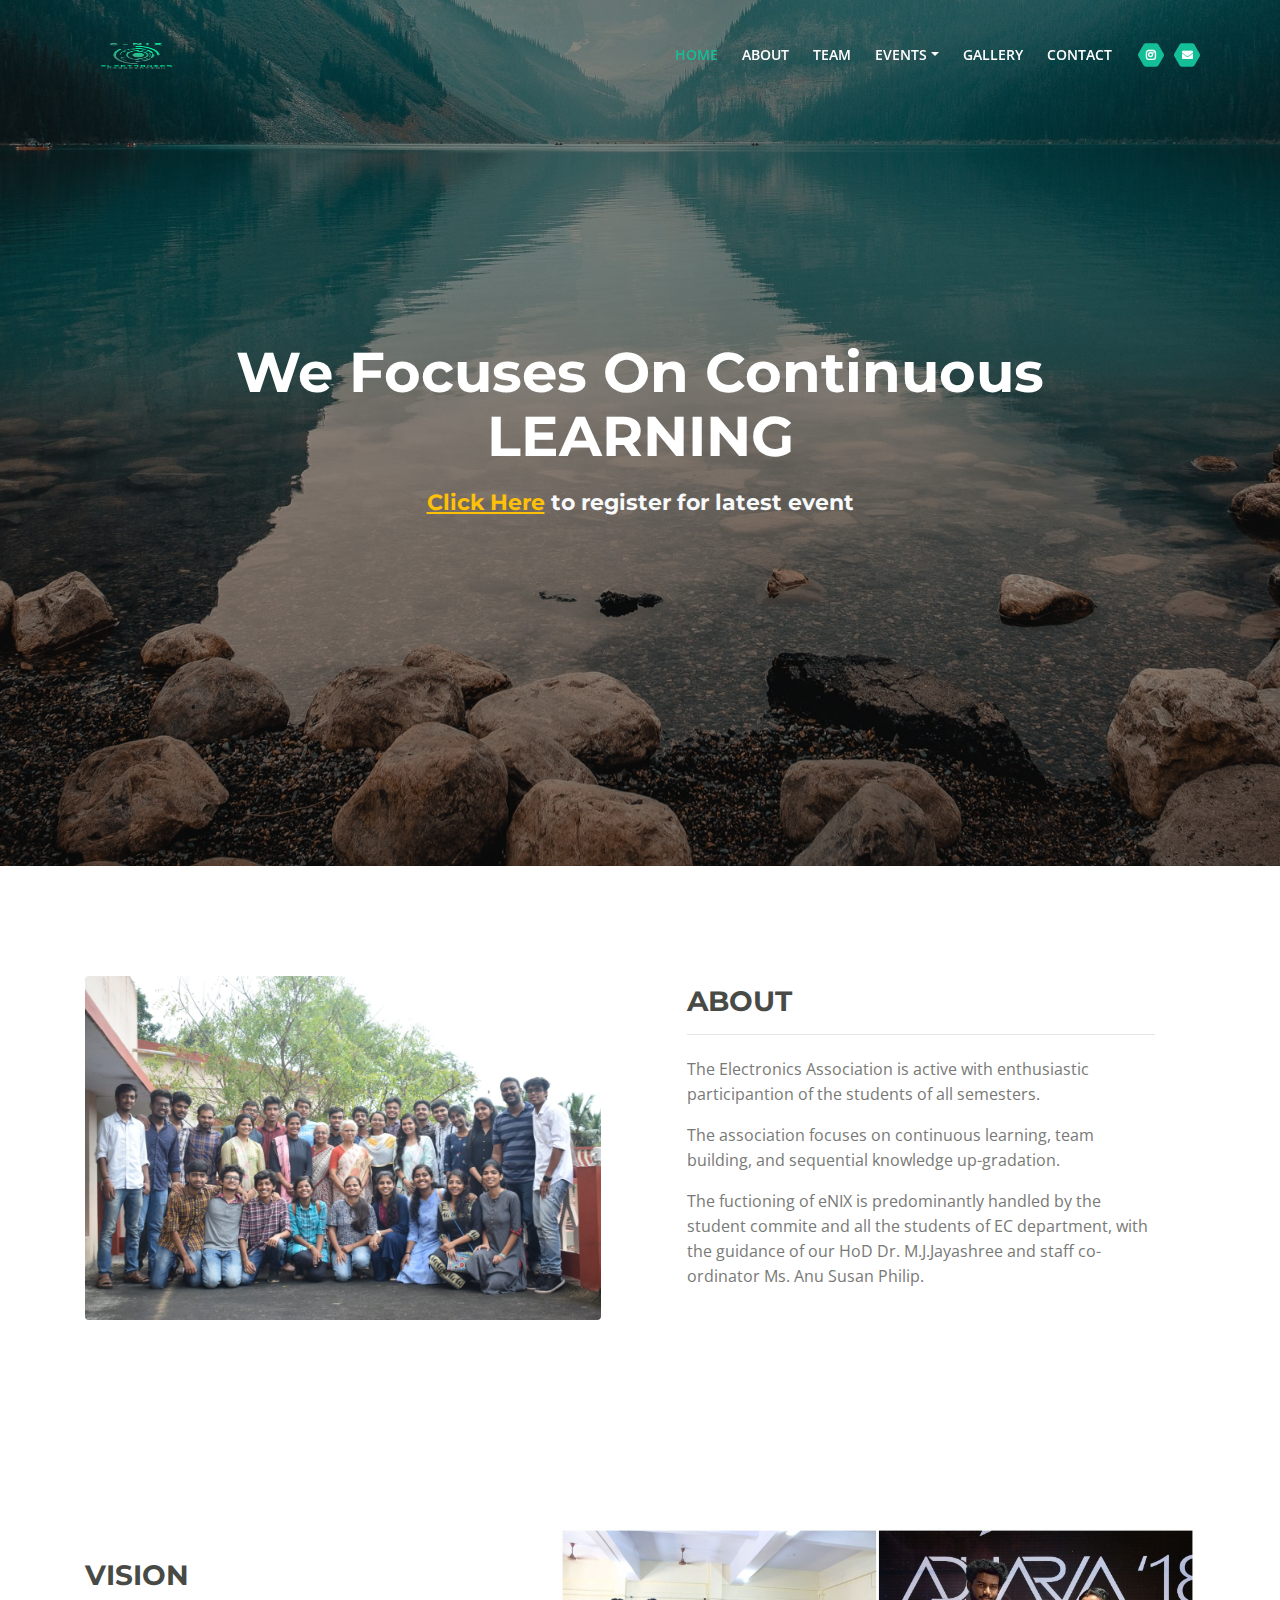
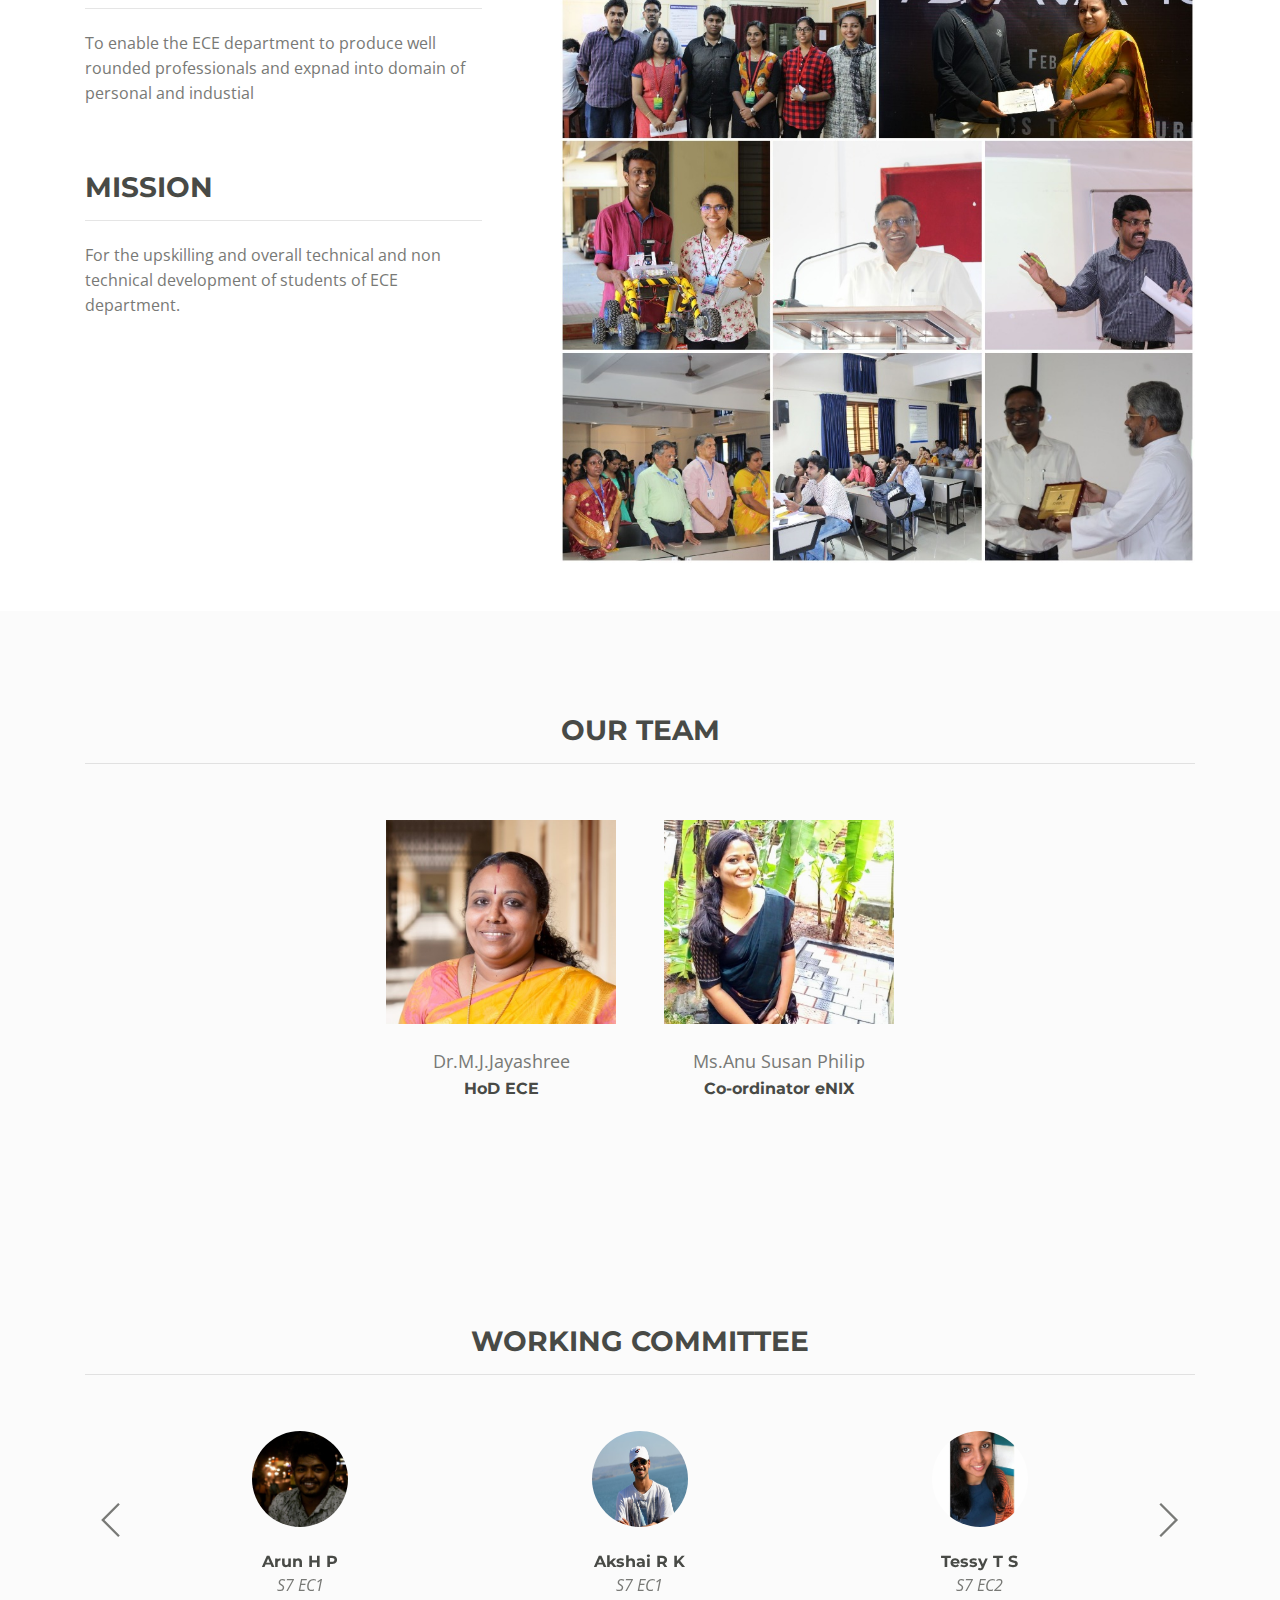
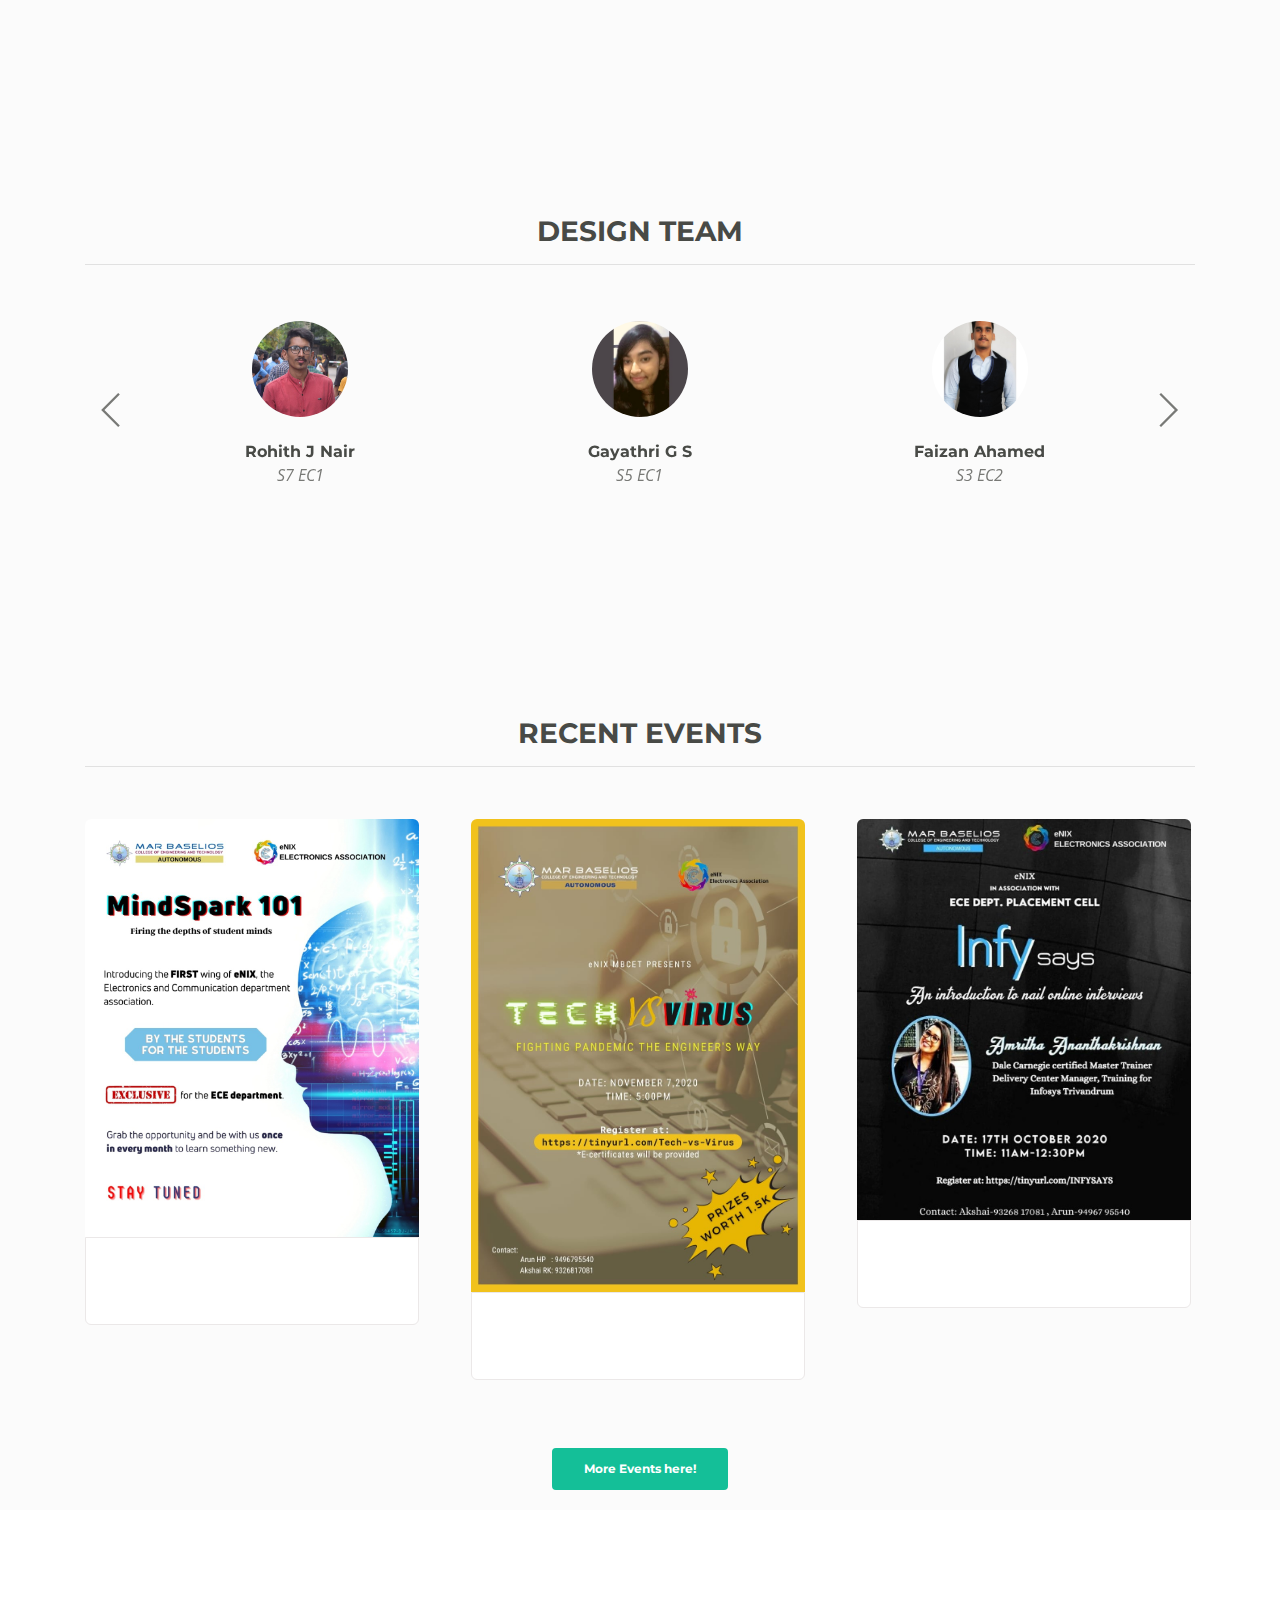
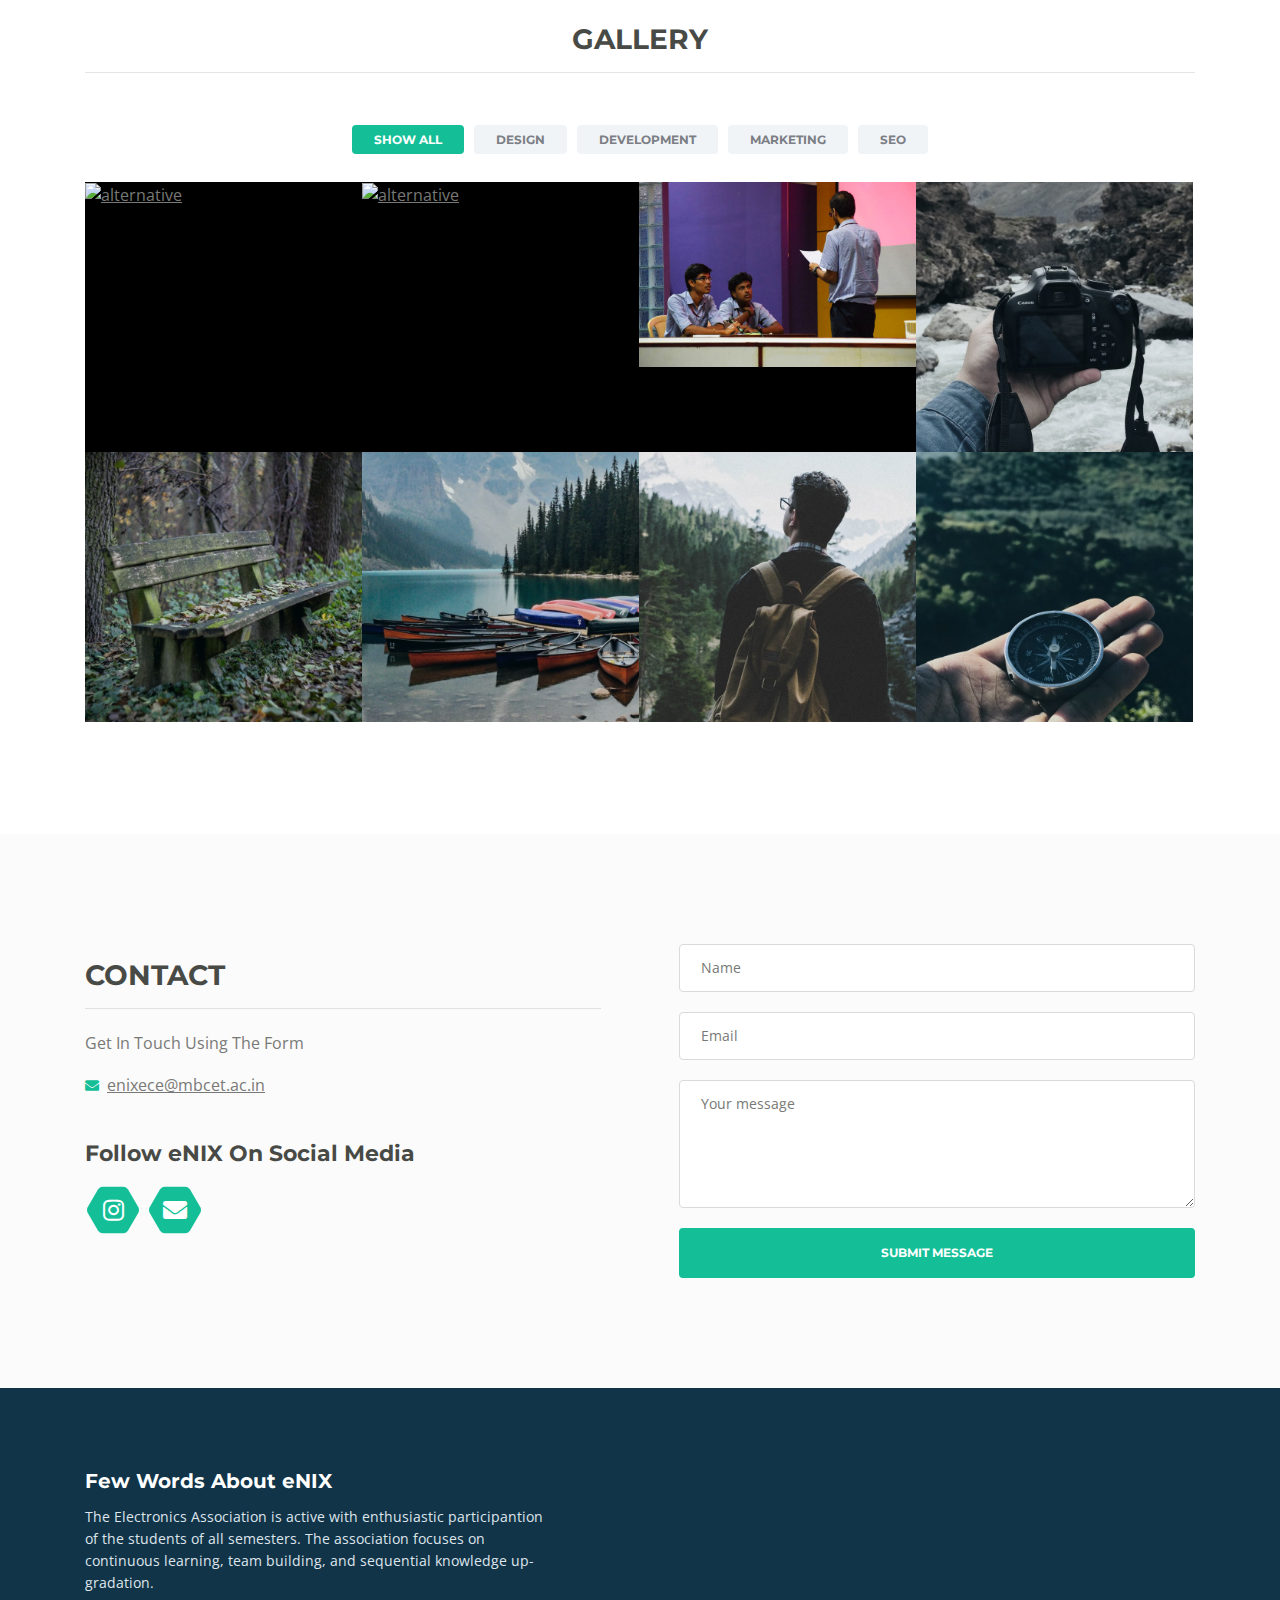
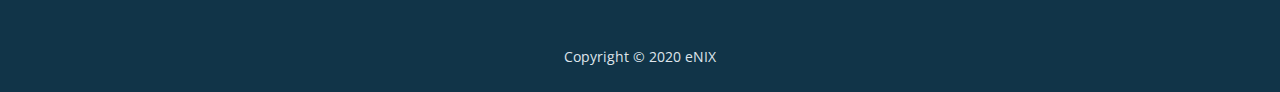
==== index.html @ 83bcf38c "commit" ====
<!DOCTYPE html>
<html lang="en">
<head>
    <meta charset="utf-8">
    <meta name="viewport" content="width=device-width, initial-scale=1, shrink-to-fit=no">
    
    <!-- SEO Meta Tags -->
    <meta name="description" content="Aria is a business focused HTML landing page template built with Bootstrap to help you create lead generation websites for companies and their services.">
    <meta name="author" content="Inovatik">

    <!-- OG Meta Tags to improve the way the post looks when you share the page on LinkedIn, Facebook, Google+ -->
	<meta property="og:site_name" content="" /> <!-- website name -->
	<meta property="og:site" content="" /> <!-- website link -->
	<meta property="og:title" content=""/> <!-- title shown in the actual shared post -->
	<meta property="og:description" content="" /> <!-- description shown in the actual shared post -->
	<meta property="og:image" content="" /> <!-- image link, make sure it's jpg -->
	<meta property="og:url" content="" /> <!-- where do you want your post to link to -->
	<meta property="og:type" content="article" />

    <!-- Website Title -->
    <title>eNIX -Home page</title>
    
    <!-- Styles -->
    <link href="https://fonts.googleapis.com/css?family=Montserrat:500,700&display=swap&subset=latin-ext" rel="stylesheet">
    <link href="https://fonts.googleapis.com/css?family=Open+Sans:400,400i,600&display=swap&subset=latin-ext" rel="stylesheet">
    <link href="css/bootstrap.css" rel="stylesheet">
    <link href="css/fontawesome-all.css" rel="stylesheet">
    <link href="css/swiper.css" rel="stylesheet">
	<link href="css/magnific-popup.css" rel="stylesheet">
	<link href="css/styles.css" rel="stylesheet">
	
	<!-- Favicon  -->
    <link rel="icon" href="images/e-NIX 1.png">
</head>
<body data-spy="scroll" data-target=".fixed-top">
    
    <!-- Preloader -->
	<div class="spinner-wrapper">
        <div class="spinner">
            <div class="bounce1"></div>
            <div class="bounce2"></div>
            <div class="bounce3"></div>
        </div>
    </div>
    <!-- end of preloader -->
    
    <section >
        
    </section>

    <!-- Navbar -->
    <section>
    <nav class="navbar navbar-expand-md navbar-dark navbar-custom fixed-top">
        <!-- Text Logo - Use this if you don't have a graphic logo -->
        <!-- <a class="navbar-brand logo-text page-scroll" href="index.html">Aria</a> -->
        
        <!-- Image Logo -->
        <div class="modal" tabindex="-1" role="dialog">
            <div class="modal-dialog" role="document">
              <div class="modal-content">
                <div class="modal-header">
                  <h5 class="modal-title">Modal title</h5>
                  <button type="button" class="close" data-dismiss="modal" aria-label="Close">
                    <span aria-hidden="true">&times;</span>
                  </button>
                </div>
                <div class="modal-body">
                  <p>Modal body text goes here.</p>
                </div>
                <div class="modal-footer">
                  <button type="button" class="btn btn-primary">Save changes</button>
                  <button type="button" class="btn btn-secondary" data-dismiss="modal">Close</button>
                </div>
              </div>
            </div>
          </div>
        <a class="navbar-brand logo-image" href="index.html"><img src="images/e-NIX 1.png" alt="alternative"></a>
        
        <!-- Mobile Menu Toggle Button -->
        <button class="navbar-toggler" type="button" data-toggle="collapse" data-target="#navbarsExampleDefault" aria-controls="navbarsExampleDefault" aria-expanded="false" aria-label="Toggle navigation">
            <span class="navbar-toggler-awesome fas fa-bars"></span>
            <span class="navbar-toggler-awesome fas fa-times"></span>
        </button>
        <!-- end of mobile menu toggle button -->
        <div class="collapse navbar-collapse" id="navbarsExampleDefault">
            <ul class="navbar-nav ml-auto">
                <li class="nav-item">
                    <a class="nav-link page-scroll" href="#header">HOME <span class="sr-only">(current)</span></a>
                </li>
                <li class="nav-item">
                    <a class="nav-link page-scroll" href="#about">ABOUT</a>
                </li>
                <li class="nav-item">
                    <a class="nav-link page-scroll" href="#team">TEAM</a>
                </li>
                <!-- Dropdown Menu -->          
                <li class="nav-item dropdown">
                    <a class="nav-link dropdown-toggle page-scroll" href="#services" id="navbarDropdown" role="button" aria-haspopup="true" aria-expanded="false">EVENTS</a>
                    <div class="dropdown-menu" aria-labelledby="navbarDropdown">
                        <a class="dropdown-item" href="upcoming events.html"><span class="item-text">UPCOMING EVENTS</span></a>
                        <div class="dropdown-items-divide-hr"></div>
                        <a class="dropdown-item" href="recent-events.html"><span class="item-text">RECENT EVENTS</span></a>
<!--                        <div class="dropdown-items-divide-hr"></div>
                        <a class="dropdown-item" href="privacy-policy.html"><span class="item-text">EVENT WINNERS</span></a>-->
                    </div>
                </li>
                <!-- end of dropdown menu -->
                <li class="nav-item">
                    <a class="nav-link page-scroll" href="#projects">GALLERY</a>
                </li>



                <li class="nav-item">
                    <a class="nav-link page-scroll" href="#contact">CONTACT</a>
                </li>
            </ul>
            <span class="nav-item social-icons">
                <span class="fa-stack">
                    <a href="https://www.instagram.com/enix_mbcet/">
                        <span class="hexagon"></span>
                        <i class="fab fa-instagram fa-stack-1x"></i>
                    </a>
                </span>
                <span class="fa-stack">
                    <a href="https://enixece@mbcet.ac.in">
                        <span class="hexagon"></span>
                        <i class="fas fa-envelope fa-stack-1x"></i>
                    </a>
                </span>
            </span>
            <div class="modal" tabindex="-1" role="dialog">
                <div class="modal-dialog" role="document">
                  <div class="modal-content">
                    <div class="modal-header">
                      <h5 class="modal-title">Modal title</h5>
                      <button type="button" class="close" data-dismiss="modal" aria-label="Close">
                        <span aria-hidden="true">&times;</span>
                      </button>
                    </div>
                    <div class="modal-body">
                      <p>Modal body text goes here.</p>
                    </div>
                    <div class="modal-footer">
                      <button type="button" class="btn btn-primary">Save changes</button>
                      <button type="button" class="btn btn-secondary" data-dismiss="modal">Close</button>
                    </div>
                  </div>
                </div>
              </div>
        </div>
    </nav> <!-- end of navbar -->
</section>
    <!-- end of navbar -->


    <!-- Header -->
    <header id="header" class="header">
        <div class="header-content">
            <div class="container">
                <div class="row">
                    <div class="col-lg-12">
                        <div class="text-container">
                            <h1> We Focuses On Continuous<br> <span id="js-rotating">LEARNING, TEAM BUILDING,KNOWLEDGE UP-GRADATION</span></h1>
<!--                         <p class="p-heading p-large">Aria is a top consultancy company specializing in business growth using online marketing and conversion optimization tactics</p>
                            <a class="btn-solid-lg page-scroll" href="#intro">DISCOVER</a>-->   
                            <div class="alert " role="alert">
                                <h3 class="text-light "><a class="text-warning" href="upcoming events.html">Click Here</a>  to register for latest event</h3>
                              </div>
                        </div>
                    </div> <!-- end of col -->
                </div> <!-- end of row -->
            </div> <!-- end of container -->
        </div> <!-- end of header-content -->
    </header> <!-- end of header -->
    <!-- end of header -->

    <!-- About -->
    <div id="about" class="counter">
        <div class="container">
            <div class="row">
                <div class="col-lg-5 col-xl-6">
                    <div class="image-container">
                        <img class="img-fluid" src="images/BAckground1.jpeg" alt="alternative">
                    </div> <!-- end of image-container -->
                </div> <!-- end of col -->
                <div class="col-lg-7 col-xl-6">
                    <div class="text-container">
                        <div class="section-title"></div>         
                        <h2>ABOUT<hr></h2>               
                        <p>The Electronics Association is active with enthusiastic participantion of the students of all semesters.</p>
                        <p>The association focuses on continuous learning, team building, and sequential knowledge up-gradation.</p>
                        <p>The fuctioning of eNIX is predominantly handled by the student commite and all the students of EC department, with the guidance of our HoD Dr. M.J.Jayashree and staff co-ordinator Ms. Anu Susan Philip.</p>
                        <!--                        <ul class="list-unstyled li-space-lg">
                            <li class="media">
                                <i class="fas fa-square"></i>
                                <div class="media-body">Everything we recommend has direct positive impact</div>
                            </li>
                            <li class="media">
                                <i class="fas fa-square"></i>
                                <div class="media-body">You will become an important partner of our company</div>
                            </li>
                        </ul>-->

                        <!-- Counter
                        <div id="counter">
                            <div class="cell">
                                <div class="counter-value number-count" data-count="231">1</div>
                                <div class="counter-info">Happy<br>Users</div>
                            </div>
                            <div class="cell">
                                <div class="counter-value number-count" data-count="121">1</div>
                                <div class="counter-info">Issues<br>Solved</div>
                            </div>
                            <div class="cell">
                                <div class="counter-value number-count" data-count="159">1</div>
                                <div class="counter-info">Good<br>Reviews</div>
                            </div>
                        </div> -->
                        <!-- end of counter -->

                    </div> <!-- end of text-container -->      
                </div> <!-- end of col -->
            </div> <!-- end of row -->
        </div> <!-- end of container -->
    </div> <!-- end of counter -->
    <!-- end of about -->


    <!-- Vision and Mission -->
    <div id="intro" class="basic-1">
        <div class="container">
            <div class="row">
                <div class="col-lg-5">
                    <div class="text-container">
                        <div class="section-title"></div>
                        <h2>VISION <hr></h2>
                        <p>To enable the ECE department to produce well rounded professionals and expnad into domain of personal and industial</p>
                        <div class="py-5">
                            <h2>MISSION<hr></h2>
                        <p>For the upskilling and overall technical and non technical development of students of ECE department.</p>
                        </div>
                        <p class="testimonial-text"></p>
                        <div class="testimonial-author"></div>
                    </div> <!-- end of text-container -->
                </div> <!-- end of col -->
                <div class="col-lg-7">
                    <div class="image-container">
                        <img class="img-fluid" src="images/Adharva.jpg" alt="alternative">
                    </div> <!-- end of image-container -->
                </div> <!-- end of col -->
            </div> <!-- end of row -->
        </div> <!-- end of container -->
    </div> <!-- end of basic-1 -->
    <!-- end of Vission and Mission -->


    <!-- Team -->
    <div id="team" class="basic-2">
        <div class="container">
            <div class="row">
                <div class="col-lg-12">
                    <h2>OUR TEAM<hr></h2>
                    <p class="p-heading"></p>
                </div> <!-- end of col -->
            </div> <!-- end of row -->
            <div class="row">
                <div class="col-lg-12">

                    <!-- Team Member -->
                    <div class="team-member">
                        <div class="image-wrapper">
                            <img class="img-fluid" src="images/Jayashree.jpg" alt="alternative">
                        </div> <!-- end of image-wrapper -->
                        <p class="p-large">Dr.M.J.Jayashree</p>
                        <p class="job-title">HoD ECE</p>
<!--                        <span class="social-icons">
                            <span class="fa-stack">
                                <a href="#your-link">
                                    <span class="hexagon"></span>
                                    <i class="fab fa-facebook-f fa-stack-1x"></i>
                                </a>
                            </span>
                            <span class="fa-stack">
                                <a href="#your-link">
                                    <span class="hexagon"></span>
                                    <i class="fab fa-twitter fa-stack-1x"></i>
                                </a>
                            </span>
                        </span>-->
                    </div> <!-- end of team-member -->
                    <!-- end of team member -->

                    <!-- Team Member -->
                    <div class="team-member">
                        <div class="image-wrapper">
                            <img class="img-fluid" src="images/Anu Susan Philip.jpg" alt="alternative">
                        </div> <!-- end of image wrapper -->
                        <p class="p-large">Ms.Anu Susan Philip</p>
                        <p class="job-title">Co-ordinator eNIX</p>
<!--                        <span class="social-icons">
                            <span class="fa-stack">
                                <a href="#your-link">
                                    <span class="hexagon"></span>
                                    <i class="fab fa-facebook-f fa-stack-1x"></i>
                                </a>
                            </span>
                            <span class="fa-stack">
                                <a href="#your-link">
                                    <span class="hexagon"></span>
                                    <i class="fab fa-twitter fa-stack-1x"></i>
                                </a>
                            </span>
                        </span>-->
                    </div> <!-- end of team-member -->
                    <!-- end of team member -->
                </div> <!-- end of col -->
            </div> <!-- end of row -->
        </div> <!-- end of container -->
    </div> <!-- end of basic-2 -->
    <!-- end of team -->

        <!-- Testimonials -->
        <div class="slider">
            <div class="container">
                <div class="row">
                    <div class="col-lg-12">
                        <h2>WORKING COMMITTEE <hr></h2>
                        <p class="p-heading"></p>
                    </div> <!-- end of col -->
                </div> <!-- end of row -->
                <div class="row">
                    <div class="col-lg-12">
    
                        <!-- Card Slider -->
                        <div class="slider-container">
                            <div class="swiper-container card-slider">
                                <div class="swiper-wrapper">
                                    
                                    <!-- Slide -->
                                    <div class="swiper-slide">
                                        <div class="card">
                                            <img class="card-image" src="images/Arun HP.jpeg" alt="alternative">
                                            <div class="card-body">
                                                <div class="testimonial-author">Arun H P</div>
                                                <div class="testimonial-text">S7 EC1</div>
                                            </div>
                                        </div>
                                    </div> <!-- end of swiper-slide -->
                                    <!-- end of slide -->
            
                                    <!-- Slide -->
                                    <div class="swiper-slide">
                                        <div class="card">
                                            <img class="card-image" src="images/Akshai R K.jpeg" alt="alternative">
                                            <div class="card-body">
                                                <div class="testimonial-author">Akshai R K</div>
                                                <div class="testimonial-text">S7 EC1</div>
                                            </div>
                                        </div>        
                                    </div> <!-- end of swiper-slide -->
                                    <!-- end of slide -->
            
                                    <!-- Slide -->
                                    <div class="swiper-slide">
                                        <div class="card">
                                            <img class="card-image" src="images/Tessy T S.jpeg" alt="alternative">
                                            <div class="card-body">
                                                <div class="testimonial-author">Tessy T S</div>
                                                <div class="testimonial-text">S7 EC2</div>
                                            </div>
                                        </div>        
                                    </div> <!-- end of swiper-slide -->
                                    <!-- end of slide -->
            
                                    <!-- Slide -->
                                    <div class="swiper-slide">
                                        <div class="card">
                                            <img class="card-image" src="images/Anjana Santhosh.jpeg" alt="alternative">
                                            <div class="card-body">
                                                <div class="testimonial-author">Anjana Santhosh</div>
                                                <div class="testimonial-text">S7 EC1</div>                                                
                                            </div>
                                        </div>
                                    </div> <!-- end of swiper-slide -->
                                    <!-- end of slide -->
            
                                    <!-- Slide -->
                                    <div class="swiper-slide">
                                        <div class="card">
                                            <img class="card-image" src="images/Arjun.jpeg" alt="alternative">
                                            <div class="card-body">
                                                <div class="testimonial-author">Arjun Sajeev</div>
                                                <div class="testimonial-text">S5 EC1</div>
                                            </div>
                                        </div>        
                                    </div> <!-- end of swiper-slide -->
                                    <!-- end of slide -->
            
                                    <!-- Slide -->
                                    <div class="swiper-slide">
                                        <div class="card">
                                            <img class="card-image" src="images/Sneha Saju.jpeg" alt="alternative">
                                            <div class="card-body">
                                                <div class="testimonial-author">Sneha Saju</div>
                                                <div class="testimonial-text">S5 EC2</div>
                                            </div>
                                        </div>        
                                    </div> <!-- end of swiper-slide -->
                                    <!-- end of slide -->
                                
                                                                        <!-- Slide -->
                                    <div class="swiper-slide">
                                        <div class="card">
                                            <img class="card-image" src="images/Miladh Muhammed S.jpeg" alt="alternative">
                                            <div class="card-body">
                                                <div class="testimonial-author">Miladh Muhammed S</div>
                                                <div class="testimonial-text">S5 EC2</div>
                                            </div>
                                        </div>        
                                    </div> <!-- end of swiper-slide -->
                                    <!-- end of slide -->

                                    <div class="swiper-slide">
                                        <div class="card">
                                            <img class="card-image" src="images/Gokul GS Nair.jpeg" alt="alternative">
                                            <div class="card-body">
                                                <div class="testimonial-author">Gokul GS Nair</div>
                                                <div class="testimonial-text">S5 EC1</div>
                                            </div>
                                        </div>        
                                    </div> <!-- end of swiper-slide -->
                                    <!-- end of slide -->

                                    <!-- Slide -->
                                    <div class="swiper-slide">
                                        <div class="card">
                                            <img class="card-image" src="images/Abhirami A S.jpeg" alt="alternative">
                                            <div class="card-body">
                                                <div class="testimonial-author">Abhirami A S</div>
                                                <div class="testimonial-text">S3 EC1</div>                                                
                                            </div>
                                        </div>
                                    </div> <!-- end of swiper-slide -->
                                    <!-- end of slide -->
            
                                    <!-- Slide -->
                                    <div class="swiper-slide">
                                        <div class="card">
                                            <img class="card-image" src="images/Nidhin Mohan.jpeg" alt="alternative">
                                            <div class="card-body">
                                                <div class="testimonial-author">Nidhin Mohan</div>
                                                <div class="testimonial-text">S3 EC1</div>
                                            </div>
                                        </div>        
                                    </div> <!-- end of swiper-slide -->
                                    <!-- end of slide -->
            
                                    <!-- Slide -->
                                    <div class="swiper-slide">
                                        <div class="card">
                                            <img class="card-image" src="images/Merish.jpeg" alt="alternative">
                                            <div class="card-body">
                                                <div class="testimonial-author">Merish K Mathew</div>
                                                <div class="testimonial-text">S7 EC2</div>
                                            </div>
                                        </div>        
                                    </div> <!-- end of swiper-slide -->
                                    <!-- end of slide -->
                                
                                    <!-- Slide -->
                                    <div class="swiper-slide">
                                        <div class="card">
                                            <img class="card-image" src="images/Paul Shajan.jpeg" alt="alternative">
                                            <div class="card-body">
                                                <div class="testimonial-author">Paul Shajan</div>
                                                <div class="testimonial-text">S3 EC1</div>
                                            </div>
                                        </div>        
                                    </div> <!-- end of swiper-slide -->
                                    <!-- end of slide -->

                                    <div class="swiper-slide">
                                        <div class="card">
                                            <img class="card-image" src="images/Josipha Sebastian.jpeg" alt="alternative">
                                            <div class="card-body">
                                                <div class="testimonial-author">Josipha Sebastian</div>
                                                <div class="testimonial-text">S3 EC2</div>
                                            </div>
                                        </div>        
                                    </div> <!-- end of swiper-slide -->
                                    <!-- end of slide -->
                                    
                                </div> <!-- end of swiper-wrapper -->
            
                                <!-- Add Arrows -->
                                <div class="swiper-button-next"></div>
                                <div class="swiper-button-prev"></div>
                                <!-- end of add arrows -->
            
                            </div> <!-- end of swiper-container -->
                        </div> <!-- end of sliedr-container -->
                        <!-- end of card slider -->
    
                    </div> <!-- end of col -->
                </div> <!-- end of row -->
            </div> <!-- end of container -->
        </div> <!-- end of slider -->
        <!-- end of testimonials -->

        <!-- Testimonials -->
        <div class="slider">
                    <div class="container">
                        <div class="row">
                            <div class="col-lg-12">
                                <h2>DESIGN TEAM</h2>
                                <hr>
                                <p class="p-heading"></p>
                            </div> <!-- end of col -->
                        </div> <!-- end of row -->
                        <div class="row">
                            <div class="col-lg-12">
            
                                <!-- Card Slider -->
                                <div class="slider-container">
                                    <div class="swiper-container card-slider">
                                        <div class="swiper-wrapper">
                                            
                                            <!-- Slide -->
                                            <div class="swiper-slide">
                                                <div class="card">
                                                    <img class="card-image" src="images/Rohith.jpeg" alt="alternative">
                                                    <div class="card-body">
                                                        <div class="testimonial-author">Rohith J Nair</div>
                                                        <div class="testimonial-text">S7 EC1</div>
                                                    </div>
                                                </div>
                                            </div> <!-- end of swiper-slide -->
                                            <!-- end of slide -->
                    
                                            <!-- Slide -->
                                            <div class="swiper-slide">
                                                <div class="card">
                                                    <img class="card-image" src="images/Gayathri G S.jpeg" alt="alternative">
                                                    <div class="card-body">
                                                        <div class="testimonial-author">Gayathri G S</div>
                                                        <div class="testimonial-text">S5 EC1</div>
                                                    </div>
                                                </div>        
                                            </div> <!-- end of swiper-slide -->
                                            <!-- end of slide -->
                    
                                            <!-- Slide -->
                                            <div class="swiper-slide">
                                                <div class="card">
                                                    <img class="card-image" src="images/Faizan Ahamed.jpeg" alt="alternative">
                                                    <div class="card-body">
                                                        <div class="testimonial-author">Faizan Ahamed</div>
                                                        <div class="testimonial-text">S3 EC2</div>
                                                    </div>
                                                </div>        
                                            </div> <!-- end of swiper-slide -->
                                            <!-- end of slide -->
                    
                                            <!-- Slide -->
                                            <div class="swiper-slide">
                                                <div class="card">
                                                    <img class="card-image" src="images/Nandhini A Babu.jpeg" alt="alternative">
                                                    <div class="card-body">
                                                        <div class="testimonial-author">Nandhini A Babu</div>
                                                        <div class="testimonial-text">S3 EC2</div>                                                
                                                    </div>
                                                </div>
                                            </div> <!-- end of swiper-slide -->
                                            <!-- end of slide -->
                    
                                            
                                        </div> <!-- end of swiper-wrapper -->
                    
                                        <!-- Add Arrows -->
                                        <div class="swiper-button-next"></div>
                                        <div class="swiper-button-prev"></div>
                                        <!-- end of add arrows -->
                    
                                    </div> <!-- end of swiper-container -->
                                </div> <!-- end of sliedr-container -->
                                <!-- end of card slider -->
            
                            </div> <!-- end of col -->
                        </div> <!-- end of row -->
                    </div> <!-- end of container -->
        </div> <!-- end of slider -->
        <!-- end of testimonials -->

        
    <!-- Events -->
    <div id="services" class="cards-2">
        <div class="container">
            <div class="row">
                <div class="col-lg-12">
                    <div class="section-title"></div>
                    <h2>RECENT EVENTS<hr></h2>
                </div> <!-- end of col -->
            </div> <!-- end of row -->
            <div class="row">
                <div class="col-lg-12">

                    <!-- Card -->
                    <div class="card">
                        <div class="card-image">
                            <img class="img-fluid" src="images/MindSpark 101.jpeg" alt="MindSpark 101">
                        </div>
                        <div class="card-body">
                            <h3 class="card-title"></h3>
                            <p></p>
<!--                            <ul class="list-unstyled li-space-lg">
                                <li class="media">
                                    <i class="fas fa-square"></i>
                                    <div class="media-body">Environment and competition</div>
                                </li>
                                <li class="media">
                                    <i class="fas fa-square"></i>
                                    <div class="media-body">Designing the marketing plan</div>
                                </li>
                            </ul>-->
                        </div>
<!--                        <div class="button-container">
                            <a class="btn-solid-reg page-scroll" href="#callMe">DETAILS</a>
                        </div>--> <!-- end of button-container -->
                    </div>
                    <!-- end of card -->

                    <!-- Card -->
                    <div class="card">
                        <div class="card-image">
                            <img class="img-fluid" src="images/Tech Vs Virus.jpeg" alt="Tech Vs Virus">
                        </div>
                        <div class="card-body">
                            <h3 class="card-title"></h3>
                            <p></p>
<!--                            <ul class="list-unstyled li-space-lg">
                                <li class="media">
                                    <i class="fas fa-square"></i>
                                    <div class="media-body">Business strategy planning</div>
                                </li>
                                <li class="media">
                                    <i class="fas fa-square"></i>
                                    <div class="media-body">Taking the planned actions</div>
                                </li>
                            </ul>-->
                        </div>
                    </div>
                    <!-- end of card -->

                    <!-- Card -->
                    <div class="card">
                        <div class="card-image">
                            <img class="img-fluid" src="images/Infysays.jpg" alt="infysays">
                        </div>
                        <div class="card-body">
                            <h3 class="card-title"></h3>
                            <p></p>
<!--                            <ul class="list-unstyled li-space-lg">
                                <li class="media">
                                    <i class="fas fa-square"></i>
                                    <div class="media-body"></div>
                                </li>
                                <li class="media">
                                    <i class="fas fa-square"></i>
                                    <div class="media-body"></div>
                                </li>
                            </ul>-->
                        </div>
<!--                        <div class="button-container">
                            <a class="btn-solid-reg page-scroll" href="#callMe">DETAILS</a>
                        </div>--> <!-- end of button-container -->
                    </div>
                    <!-- end of card -->
                    <div class="button-container">
                        <a class="btn-solid-reg page-scroll" href="recent-events.html">More Events here!</a>
                    </div> <!-- end of button-container -->
                </div> <!-- end of col -->
                
            </div> <!-- end of row -->
        </div> <!-- end of container -->
    </div> <!-- end of cards-2 -->
    <!-- end of services -->
    

    <!-- Projects -->
	<div id="projects" class="filter">
		<div class="container">
            <div class="row">
                <div class="col-lg-12">
                    <div class="section-title"></div>
                    <h2>GALLERY<hr></h2>
                </div> <!-- end of col -->
            </div> <!-- end of row -->
            <div class="row">
                <div class="col-lg-12">
                    <!-- Filter -->
                    <div class="button-group filters-button-group">
                        <a class="button is-checked" data-filter="*"><span>SHOW ALL</span></a>
                        <a class="button" data-filter=".design"><span>DESIGN</span></a>
                        <a class="button" data-filter=".development"><span>DEVELOPMENT</span></a>
                        <a class="button" data-filter=".marketing"><span>MARKETING</span></a>
                        <a class="button" data-filter=".seo"><span>SEO</span></a>
                    </div> <!-- end of button group -->
                    <div class="grid">
                        <div class="element-item development">
                            <a class="popup-with-move-anim" href="#project-1"><div class="element-item-overlay"><span>Online Banking</span></div><img src="images/" alt="alternative"></a>
                        </div>
                        <div class="element-item development">
                            <a class="popup-with-move-anim" href="#project-2"><div class="element-item-overlay"><span>Classic Industry</span></div><img src="images/" alt="alternative"></a>
                        </div>
                        <div class="element-item design development marketing">
                            <a class="popup-with-move-anim" href="#project-3"><div class="element-item-overlay"><span>BoomBap Audio</span></div><img src="images/G1.jpg" alt="alternative"></a>
                        </div>
                        <div class="element-item design development marketing">
                            <a class="popup-with-move-anim" href="#project-4"><div class="element-item-overlay"><span>Van Moose</span></div><img src="images/project-4.jpg" alt="alternative"></a>
                        </div>
                        <div class="element-item design development marketing seo">
                            <a class="popup-with-move-anim" href="#project-5"><div class="element-item-overlay"><span>Joy Moments</span></div><img src="images/project-5.jpg" alt="alternative"></a>
                        </div>
                        <div class="element-item design marketing seo">
                            <a class="popup-with-move-anim" href="#project-6"><div class="element-item-overlay"><span>Spark Events</span></div><img src="images/project-6.jpg" alt="alternative"></a>
                        </div>
                        <div class="element-item design marketing">
                            <a class="popup-with-move-anim" href="#project-7"><div class="element-item-overlay"><span>Casual Wear</span></div><img src="images/project-7.jpg" alt="alternative"></a>
                        </div>
                        <div class="element-item design marketing">
                            <a class="popup-with-move-anim" href="#project-8"><div class="element-item-overlay"><span>Zazoo Apps</span></div><img src="images/project-8.jpg" alt="alternative"></a>
                        </div>
                    </div> <!-- end of grid -->
                    <!-- end of filter -->
                    
                </div> <!-- end of col -->
            </div> <!-- end of row -->
		</div> <!-- end of container -->
    </div> <!-- end of filter -->
    <!-- end of projects -->


    <!-- Project Lightboxes -->
    <!-- Lightbox -->
    <div id="project-1" class="lightbox-basic zoom-anim-dialog mfp-hide">
        <div class="row">
            <button title="Close (Esc)" type="button" class="mfp-close x-button">×</button>
            <div class="col-lg-8">
                <img class="img-fluid" src="images/project-1.jpg" alt="alternative">
            </div> <!-- end of col -->
            <div class="col-lg-4">
                <h3>Online Banking</h3>
                <hr class="line-heading">
                <h6>Strategy Development</h6>
                <p>Need a solid foundation for your business growth plans? Aria will help you manage sales and meet your current needs</p>
                <p>By offering the best professional services and quality products in the market. Don't hesitate and get in touch with us.</p>
                <div class="testimonial-container">
                    <p class="testimonial-text">Need a solid foundation for your business growth plans? Aria will help you manage sales and meet your current requirements.</p>
                    <p class="testimonial-author">General Manager</p>
                </div>
                <a class="btn-solid-reg" href="#your-link">DETAILS</a> <a class="btn-outline-reg mfp-close as-button" href="#projects">BACK</a> 
            </div> <!-- end of col -->
        </div> <!-- end of row -->
    </div> <!-- end of lightbox-basic -->
    <!-- end of lightbox -->

    <!-- Lightbox -->
    <div id="project-2" class="lightbox-basic zoom-anim-dialog mfp-hide">
        <div class="row">
            <button title="Close (Esc)" type="button" class="mfp-close x-button">×</button>
            <div class="col-lg-8">
                <img class="img-fluid" src="images/project-2.jpg" alt="alternative">
            </div> <!-- end of col -->
            <div class="col-lg-4">
                <h3>Classic Industry</h3>
                <hr class="line-heading">
                <h6>Strategy Development</h6>
                <p>Need a solid foundation for your business growth plans? Aria will help you manage sales and meet your current needs</p>
                <p>By offering the best professional services and quality products in the market. Don't hesitate and get in touch with us.</p>
                <div class="testimonial-container">
                    <p class="testimonial-text">Need a solid foundation for your business growth plans? Aria will help you manage sales and meet your current requirements.</p>
                    <p class="testimonial-author">General Manager</p>
                </div>
                <a class="btn-solid-reg" href="#your-link">DETAILS</a> <a class="btn-outline-reg mfp-close as-button" href="#projects">BACK</a> 
            </div> <!-- end of col -->
        </div> <!-- end of row -->
    </div> <!-- end of lightbox-basic -->
    <!-- end of lightbox -->

    <!-- Lightbox -->
    <div id="project-3" class="lightbox-basic zoom-anim-dialog mfp-hide">
        <div class="row">
            <button title="Close (Esc)" type="button" class="mfp-close x-button">×</button>
            <div class="col-lg-8">
                <img class="img-fluid" src="images/project-3.jpg" alt="alternative">
            </div> <!-- end of col -->
            <div class="col-lg-4">
                <h3>BoomBap Audio</h3>
                <hr class="line-heading">
                <h6>Strategy Development</h6>
                <p>Need a solid foundation for your business growth plans? Aria will help you manage sales and meet your current needs</p>
                <p>By offering the best professional services and quality products in the market. Don't hesitate and get in touch with us.</p>
                <div class="testimonial-container">
                    <p class="testimonial-text">Need a solid foundation for your business growth plans? Aria will help you manage sales and meet your current requirements.</p>
                    <p class="testimonial-author">General Manager</p>
                </div>
                <a class="btn-solid-reg" href="#your-link">DETAILS</a> <a class="btn-outline-reg mfp-close as-button" href="#projects">BACK</a> 
            </div> <!-- end of col -->
        </div> <!-- end of row -->
    </div> <!-- end of lightbox-basic -->
    <!-- end of lightbox -->

    <!-- Lightbox -->
    <div id="project-4" class="lightbox-basic zoom-anim-dialog mfp-hide">
        <div class="row">
            <button title="Close (Esc)" type="button" class="mfp-close x-button">×</button>
            <div class="col-lg-8">
                <img class="img-fluid" src="images/project-4.jpg" alt="alternative">
            </div> <!-- end of col -->
            <div class="col-lg-4">
                <h3>Van Moose</h3>
                <hr class="line-heading">
                <h6>Strategy Development</h6>
                <p>Need a solid foundation for your business growth plans? Aria will help you manage sales and meet your current needs</p>
                <p>By offering the best professional services and quality products in the market. Don't hesitate and get in touch with us.</p>
                <div class="testimonial-container">
                    <p class="testimonial-text">Need a solid foundation for your business growth plans? Aria will help you manage sales and meet your current requirements.</p>
                    <p class="testimonial-author">General Manager</p>
                </div>
                <a class="btn-solid-reg" href="#your-link">DETAILS</a> <a class="btn-outline-reg mfp-close as-button" href="#projects">BACK</a> 
            </div> <!-- end of col -->
        </div> <!-- end of row -->
    </div> <!-- end of lightbox-basic -->
    <!-- end of lightbox -->

    <!-- Lightbox -->
    <div id="project-5" class="lightbox-basic zoom-anim-dialog mfp-hide">
        <div class="row">
            <button title="Close (Esc)" type="button" class="mfp-close x-button">×</button>
            <div class="col-lg-8">
                <img class="img-fluid" src="images/project-5.jpg" alt="alternative">
            </div> <!-- end of col -->
            <div class="col-lg-4">
                <h3>Joy Moments</h3>
                <hr class="line-heading">
                <h6>Strategy Development</h6>
                <p>Need a solid foundation for your business growth plans? Aria will help you manage sales and meet your current needs</p>
                <p>By offering the best professional services and quality products in the market. Don't hesitate and get in touch with us.</p>
                <div class="testimonial-container">
                    <p class="testimonial-text">Need a solid foundation for your business growth plans? Aria will help you manage sales and meet your current requirements.</p>
                    <p class="testimonial-author">General Manager</p>
                </div>
                <a class="btn-solid-reg" href="#your-link">DETAILS</a> <a class="btn-outline-reg mfp-close as-button" href="#projects">BACK</a> 
            </div> <!-- end of col -->
        </div> <!-- end of row -->
    </div> <!-- end of lightbox-basic -->
    <!-- end of lightbox -->

    <!-- Lightbox -->
    <div id="project-6" class="lightbox-basic zoom-anim-dialog mfp-hide">
        <div class="row">
            <button title="Close (Esc)" type="button" class="mfp-close x-button">×</button>
            <div class="col-lg-8">
                <img class="img-fluid" src="images/project-6.jpg" alt="alternative">
            </div> <!-- end of col -->
            <div class="col-lg-4">
                <h3>Spark Events</h3>
                <hr class="line-heading">
                <h6>Strategy Development</h6>
                <p>Need a solid foundation for your business growth plans? Aria will help you manage sales and meet your current needs</p>
                <p>By offering the best professional services and quality products in the market. Don't hesitate and get in touch with us.</p>
                <div class="testimonial-container">
                    <p class="testimonial-text">Need a solid foundation for your business growth plans? Aria will help you manage sales and meet your current requirements.</p>
                    <p class="testimonial-author">General Manager</p>
                </div>
                <a class="btn-solid-reg" href="#your-link">DETAILS</a> <a class="btn-outline-reg mfp-close as-button" href="#projects">BACK</a> 
            </div> <!-- end of col -->
        </div> <!-- end of row -->
    </div> <!-- end of lightbox-basic -->
    <!-- end of lightbox -->

    <!-- Lightbox -->
    <div id="project-7" class="lightbox-basic zoom-anim-dialog mfp-hide">
        <div class="row">
            <button title="Close (Esc)" type="button" class="mfp-close x-button">×</button>
            <div class="col-lg-8">
                <img class="img-fluid" src="images/project-7.jpg" alt="alternative">
            </div> <!-- end of col -->
            <div class="col-lg-4">
                <h3>Casual Wear</h3>
                <hr class="line-heading">
                <h6>Strategy Development</h6>
                <p>Need a solid foundation for your business growth plans? Aria will help you manage sales and meet your current needs</p>
                <p>By offering the best professional services and quality products in the market. Don't hesitate and get in touch with us.</p>
                <div class="testimonial-container">
                    <p class="testimonial-text">Need a solid foundation for your business growth plans? Aria will help you manage sales and meet your current requirements.</p>
                    <p class="testimonial-author">General Manager</p>
                </div>
                <a class="btn-solid-reg" href="#your-link">DETAILS</a> <a class="btn-outline-reg mfp-close as-button" href="#projects">BACK</a> 
            </div> <!-- end of col -->
        </div> <!-- end of row -->
    </div> <!-- end of lightbox-basic -->
    <!-- end of lightbox -->

    <!-- Lightbox -->
    <div id="project-8" class="lightbox-basic zoom-anim-dialog mfp-hide">
        <div class="row">
            <button title="Close (Esc)" type="button" class="mfp-close x-button">×</button>
            <div class="col-lg-8">
                <img class="img-fluid" src="images/project-8.jpg" alt="alternative">
            </div> <!-- end of col -->
            <div class="col-lg-4">
                <h3>Zazoo Apps</h3>
                <hr class="line-heading">
                <h6>Strategy Development</h6>
                <p>Need a solid foundation for your business growth plans? Aria will help you manage sales and meet your current needs</p>
                <p>By offering the best professional services and quality products in the market. Don't hesitate and get in touch with us.</p>
                <div class="testimonial-container">
                    <p class="testimonial-text">Need a solid foundation for your business growth plans? Aria will help you manage sales and meet your current requirements.</p>
                    <p class="testimonial-author">General Manager</p>
                </div>
                <a class="btn-solid-reg" href="#your-link">DETAILS</a> <a class="btn-outline-reg mfp-close as-button" href="#projects">BACK</a> 
            </div> <!-- end of col -->
        </div> <!-- end of row -->
    </div> <!-- end of lightbox-basic -->
    <!-- end of lightbox -->
    <!-- end of project lightboxes -->


    <!-- Contact -->
    <div id="contact" class="form-2">
        <div class="container">
            <div class="row">
                <div class="col-lg-6">
                    <div class="text-container">
                        <div class="section-title"></div>
                        <h2>CONTACT<hr></h2>
                        <p>Get In Touch Using The Form</p>
                        <ul class="list-unstyled li-space-lg">
                            <!--<li class="address"><i class="fas fa-map-marker-alt"></i></li>
                            <li><i class="fas fa-phone"></i><a href="tel:003024630820">+81 720 22 126</a></li>
                            <li><i class="fas fa-phone"></i><a href="tel:003024630820">+81 720 22 128</a></li>-->
                            <li><i class="fas fa-envelope"></i><a href="https://enixece@mbcet.ac.in">enixece@mbcet.ac.in</a></li>
                        </ul>
                        <h3>Follow eNIX On Social Media</h3>
                 
                        <span class="fa-stack">
                            <a href="https://www.instagram.com/enix_mbcet/">
                                <span class="hexagon"></span>
                                <i class="fab fa-instagram fa-stack-1x"></i>
                            </a>
                        </span>
                        
                        <span class="fa-stack">
                            <a href="https://enixece@mbcet.ac.in">
                                <span class="hexagon"></span>
                                <i class="fas fa-envelope fa-stack-1x"></i>
                            </a>
                        </span>

                        <span class="fa-stack">
                            <!--<a href="#your-link">
                                <span class="hexagon"></span>
                                <i class="fab fa-facebook-f fa-stack-1x"></i>
                            </a>-->
                        </span>
                        <span class="fa-stack">
                            <!--<a href="#your-link">
                                <span class="hexagon"></span>
                                <i class="fab fa-twitter fa-stack-1x"></i>
                            </a>-->
                        </span>

                        <span class="fa-stack">
                            <!--<a href="#your-link">
                                <span class="hexagon"></span>
                                <i class="fab fa-pinterest fa-stack-1x"></i>
                            </a>-->
                        </span>
                        <span class="fa-stack">
                            <!--<a href="#your-link">
                                <span class="hexagon"></span>
                                <i class="fab fa- fa-stack-1x"></i>
                            </a>-->
                        </span>
                    </div> <!-- end of text-container -->
                </div> <!-- end of col -->
                <div class="col-lg-6">
                    
                    <!-- Contact Form -->
                    <form id="contactForm" data-toggle="validator" data-focus="false">
                        <div class="form-group">
                            <input type="text" class="form-control-input" id="cname" required>
                            <label class="label-control" for="cname">Name</label>
                            <div class="help-block with-errors"></div>
                        </div>
                        <div class="form-group">
                            <input type="email" class="form-control-input" id="cemail" required>
                            <label class="label-control" for="cemail">Email</label>
                            <div class="help-block with-errors"></div>
                        </div>
                        <div class="form-group">
                            <textarea class="form-control-textarea" id="cmessage" required></textarea>
                            <label class="label-control" for="cmessage">Your message</label>
                            <div class="help-block with-errors"></div>
                        </div>
                        <div class="form-group">
                            <button type="submit" class="form-control-submit-button">SUBMIT MESSAGE</button>
                        </div>
                        <div class="form-message">
                            <div id="cmsgSubmit" class="h3 text-center hidden"></div>
                        </div>
                    </form>
                    <!-- end of contact form -->

                </div> <!-- end of col -->
            </div> <!-- end of row -->
        </div> <!-- end of container -->
    </div> <!-- end of form-2 -->
    <!-- end of contact -->


    <!-- Footer -->
    <div class="footer">
        <div class="container">
            <div class="row">
                <div class="col-md-6">
                    <div class="text-container about">
                        <h4>Few Words About eNIX</h4>
                        <p class="white">The Electronics Association is active with enthusiastic participantion of the students of all semesters.
                        The association focuses on continuous learning, team building, and sequential knowledge up-gradation.</p>
                    </div> <!-- end of text-container -->
                </div> <!-- end of col -->
                <div class="col-md-2">
                    <div class="text-container">
                        <h4></h4>
                        <ul class="list-unstyled li-space-lg white">
                            <li>
                                <a class="white" href="#your-link"></a>
                            </li>
                            <li>
                                <a class="white" href="terms-conditions.html"></a>
                            </li>
                            <li>
                                <a class="white" href="privacy-policy.html"></a>
                            </li>
                        </ul>
                    </div> <!-- end of text-container -->
                </div> <!-- end of col -->
                <div class="col-md-2">
                    <div class="text-container">
                        <h4></h4>
                        <ul class="list-unstyled li-space-lg">
                            <li>
                                <a class="white" href="#your-link"></a>
                            </li>
                            <li>
                               <a class="white" href="#your-link"></a>
                            </li>
                            <li class="media">
                                <a class="white" href="#your-link"></a>
                            </li>
                        </ul>
                    </div> <!-- end of text-container -->
                </div> <!-- end of col -->
                <div class="col-md-2">
                    <div class="text-container">
                        <h4></h4>
                        <ul class="list-unstyled li-space-lg">
                            <li>
                                <a class="white" href="#your-link"></a>
                            </li>
                            <li>
                                <a class="white" href="#your-link"></a>
                            </li>
                            <li>
                                <a class="white" href="#your-link"></a>
                            </li>
                        </ul>
                    </div> <!-- end of text-container -->
                </div> <!-- end of col -->
            </div> <!-- end of row -->
        </div> <!-- end of container -->
    </div> <!-- end of footer -->  
    <!-- end of footer -->


    <!-- Copyright -->
    <div class="copyright">
        <div class="container">
            <div class="row">
                <div class="col-lg-12">
                    <p class="p-small">Copyright © 2020 <a href="#link">eNIX</a></p>
                </div> <!-- end of col -->
            </div> <!-- enf of row -->
        </div> <!-- end of container -->
    </div> <!-- end of copyright --> 
    <!-- end of copyright -->
    
    	
    <!-- Scripts -->
    <script src="js/jquery.min.js"></script> <!-- jQuery for Bootstrap's JavaScript plugins -->
    <script src="js/popper.min.js"></script> <!-- Popper tooltip library for Bootstrap -->
    <script src="js/bootstrap.min.js"></script> <!-- Bootstrap framework -->
    <script src="js/jquery.easing.min.js"></script> <!-- jQuery Easing for smooth scrolling between anchors -->
    <script src="js/swiper.min.js"></script> <!-- Swiper for image and text sliders -->
    <script src="js/jquery.magnific-popup.js"></script> <!-- Magnific Popup for lightboxes -->
    <script src="js/morphext.min.js"></script> <!-- Morphtext rotating text in the header -->
    <script src="js/isotope.pkgd.min.js"></script> <!-- Isotope for filter -->
    <script src="js/validator.min.js"></script> <!-- Validator.js - Bootstrap plugin that validates forms -->
    <script src="js/scripts.js"></script> <!-- Custom scripts -->
</body>
</html>
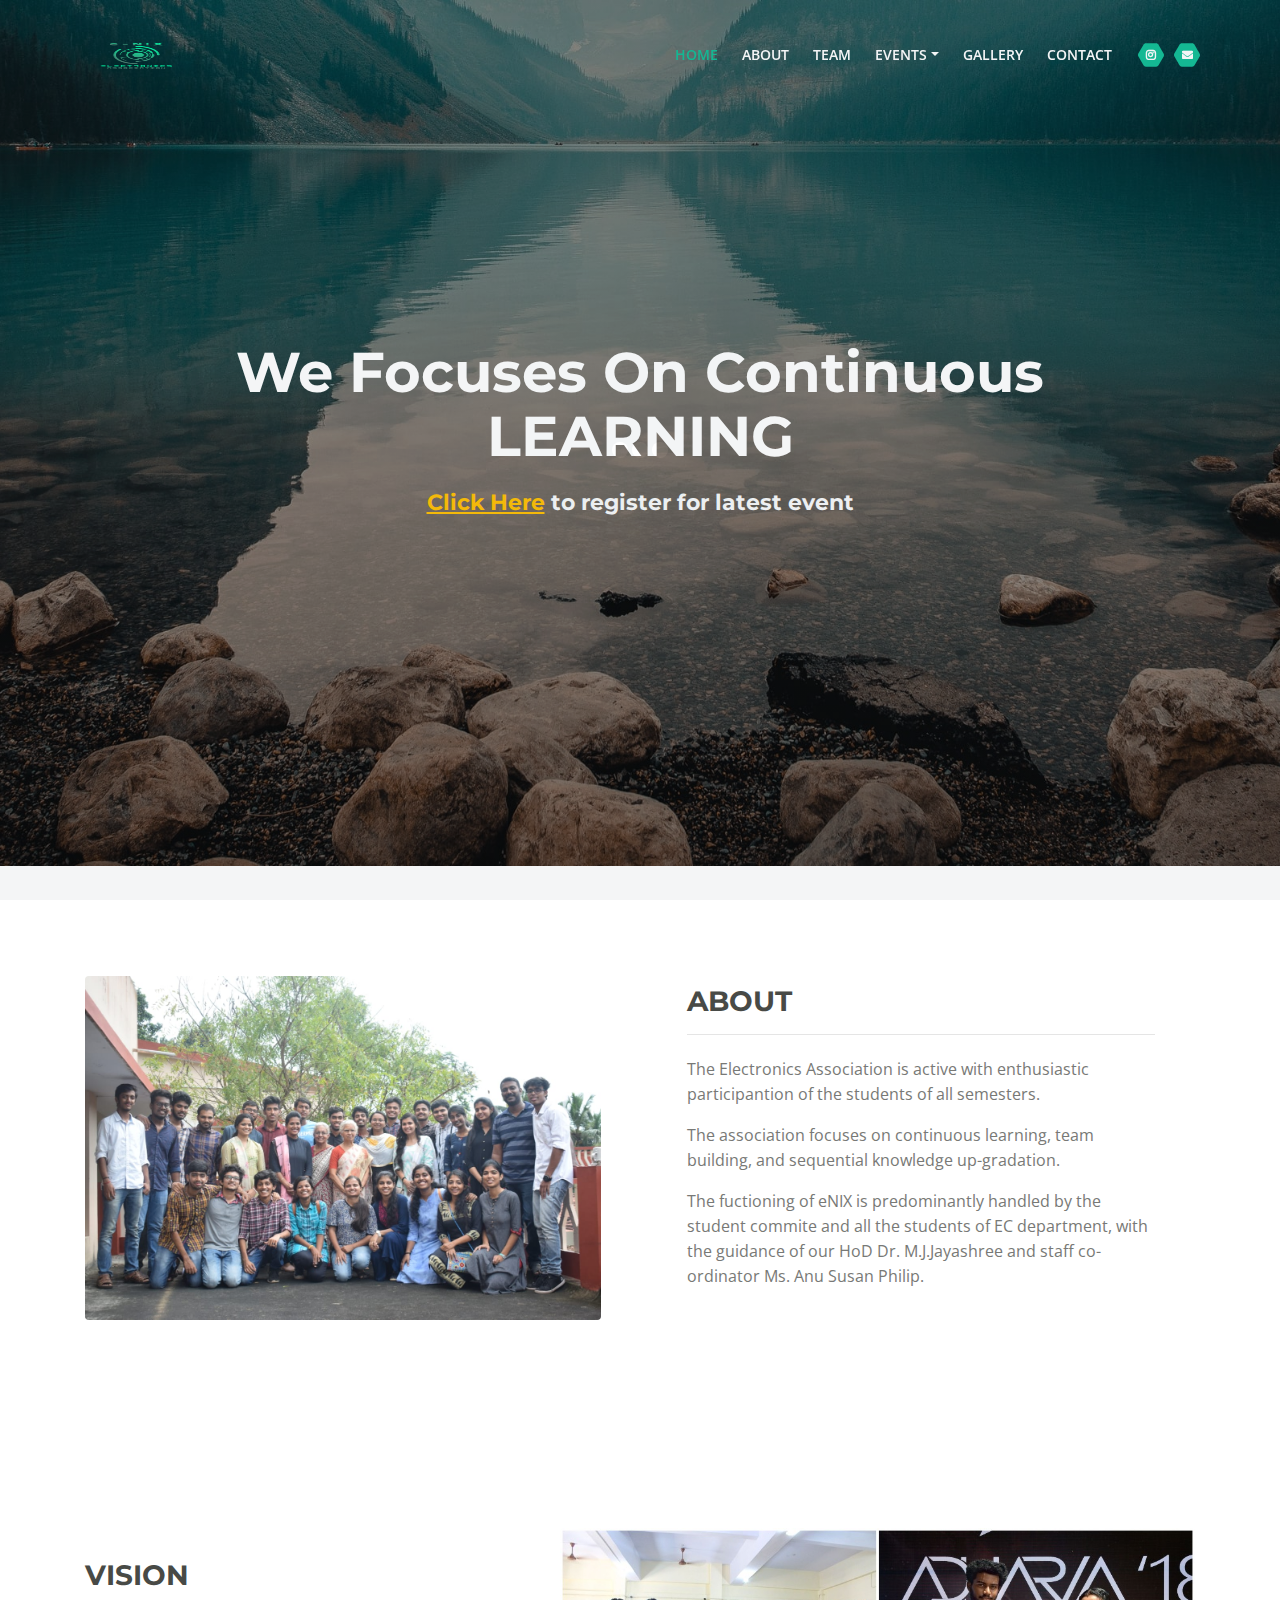
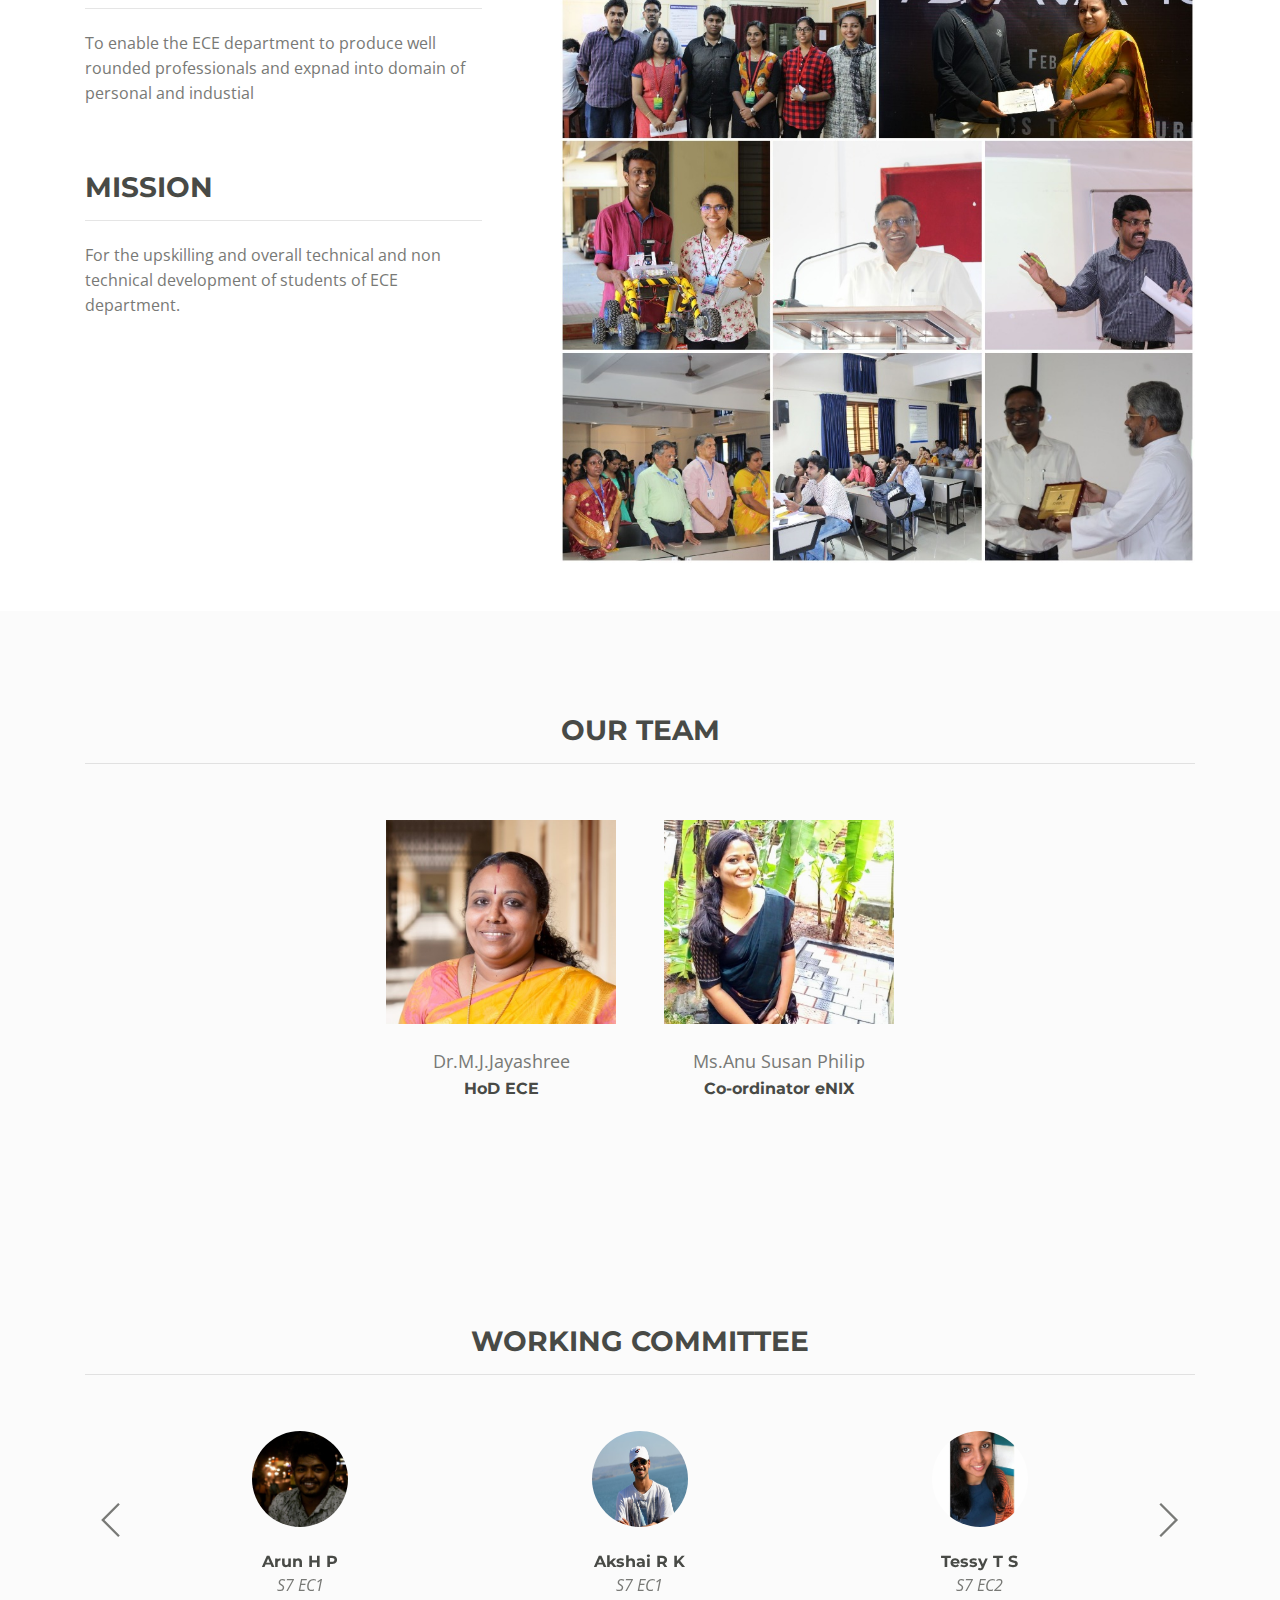
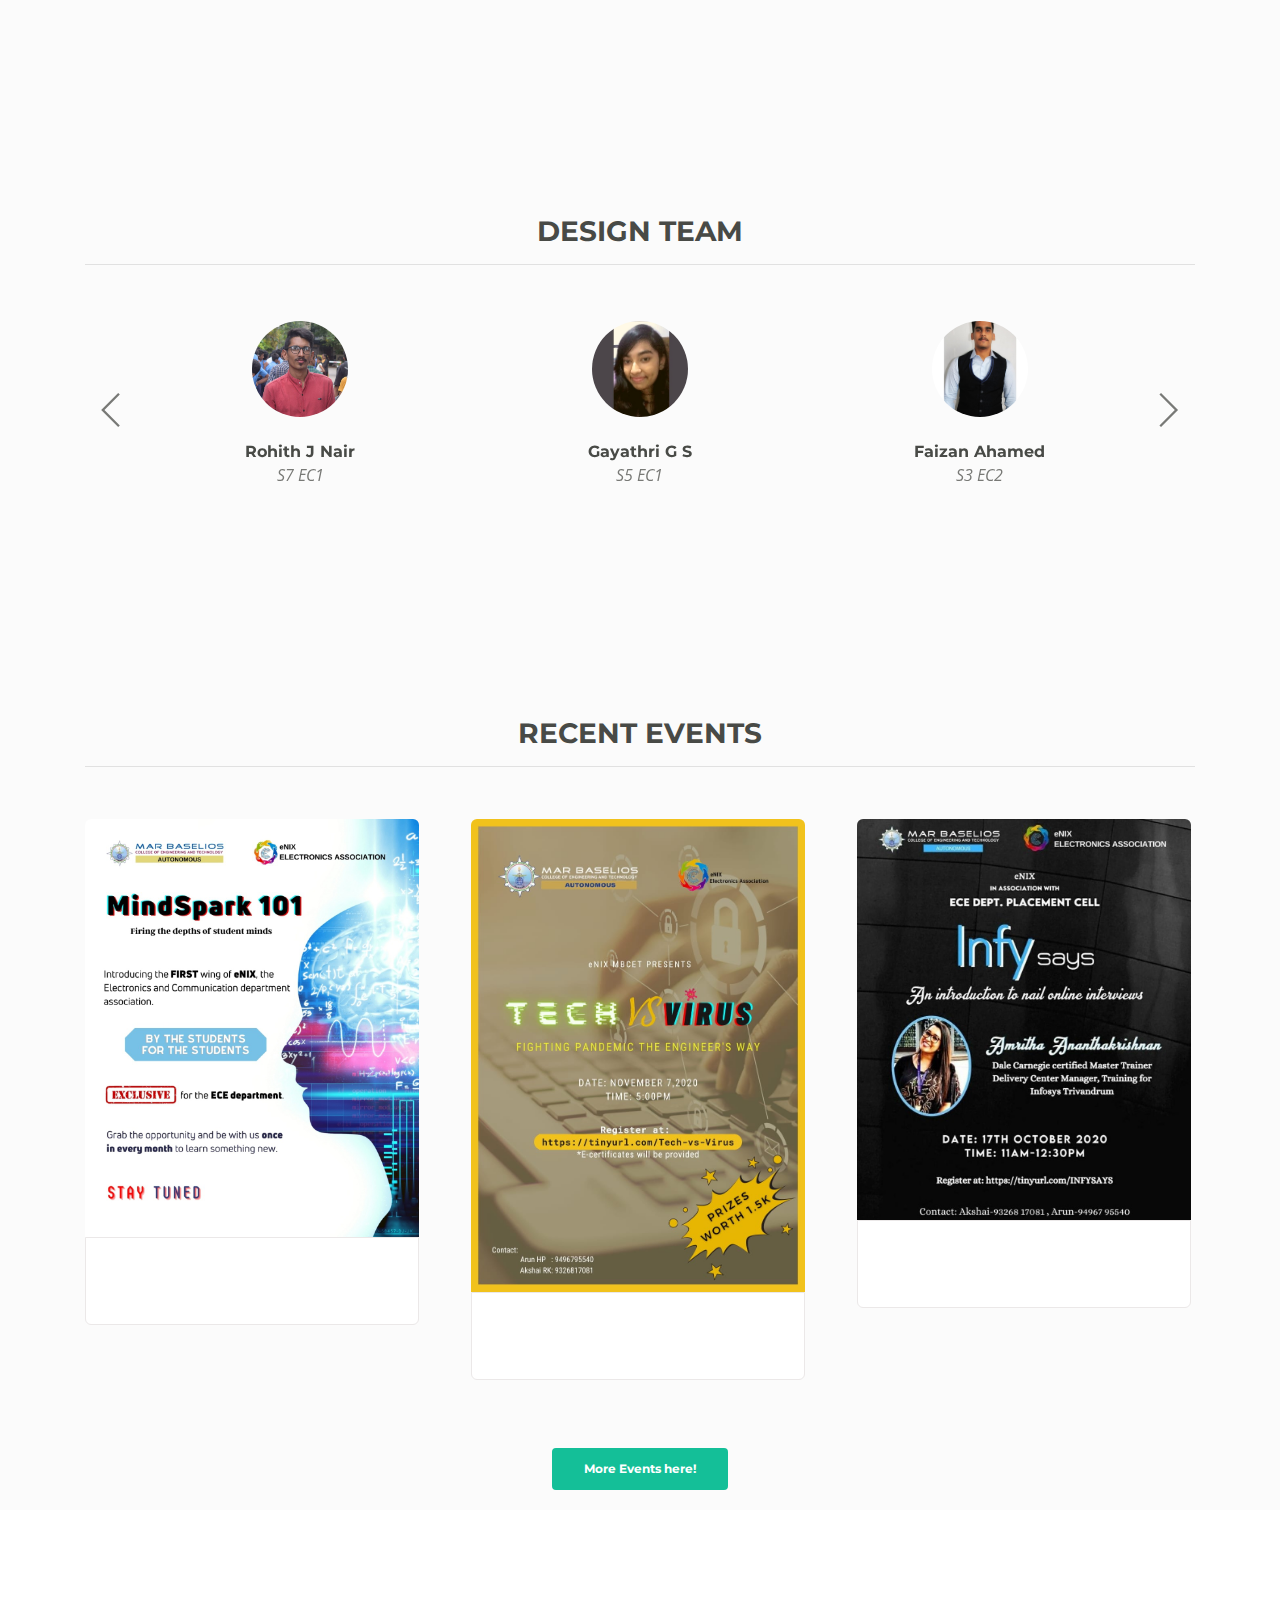
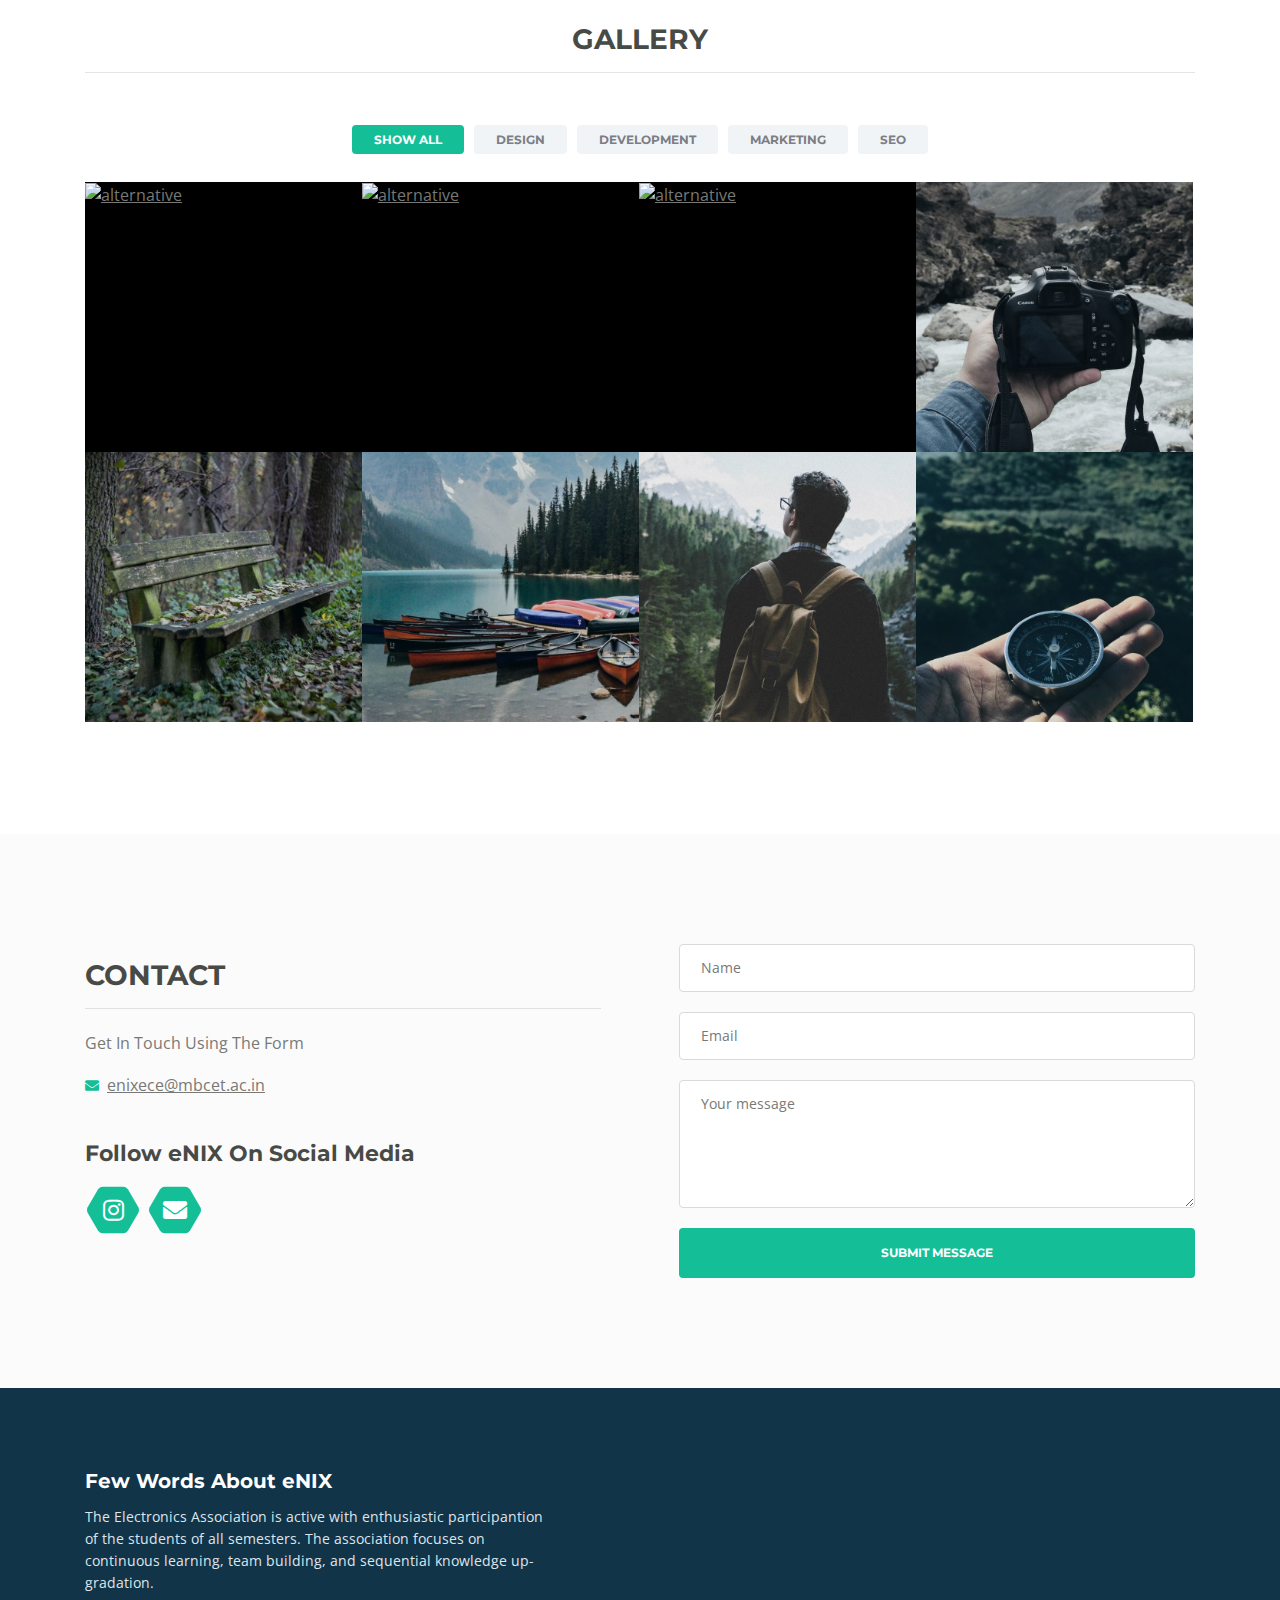
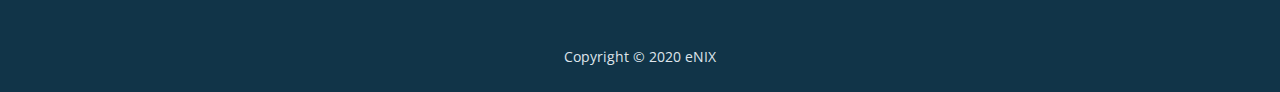
==== commit 1450549a: "commit" ====
--- a/index.html
+++ b/index.html
@@ -714,7 +714,7 @@
                             <a class="popup-with-move-anim" href="#project-2"><div class="element-item-overlay"><span>Classic Industry</span></div><img src="images/" alt="alternative"></a>
                         </div>
                         <div class="element-item design development marketing">
-                            <a class="popup-with-move-anim" href="#project-3"><div class="element-item-overlay"><span>BoomBap Audio</span></div><img src="images/G1.jpg" alt="alternative"></a>
+                            <a class="popup-with-move-anim" href="#project-3"><div class="element-item-overlay"><span>BoomBap Audio</span></div><img src="images/" alt="alternative"></a>
                         </div>
                         <div class="element-item design development marketing">
                             <a class="popup-with-move-anim" href="#project-4"><div class="element-item-overlay"><span>Van Moose</span></div><img src="images/project-4.jpg" alt="alternative"></a>
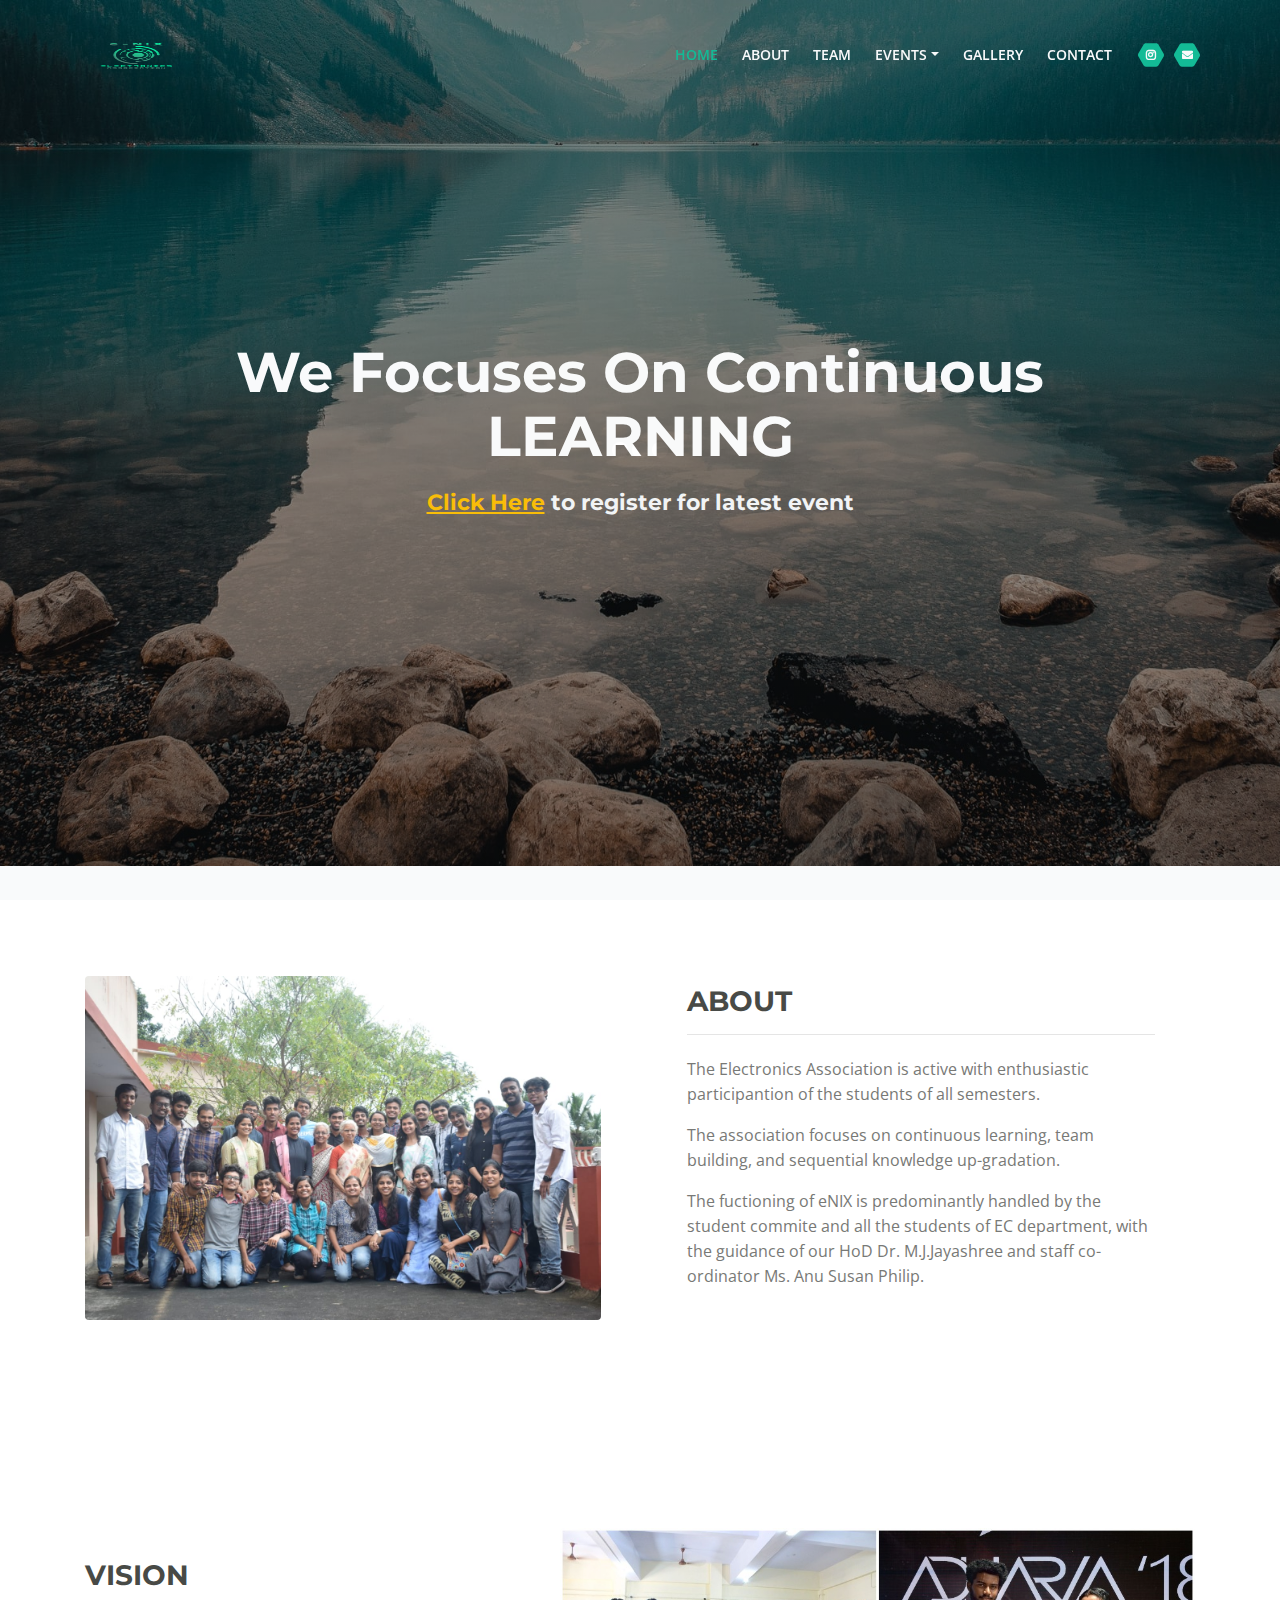
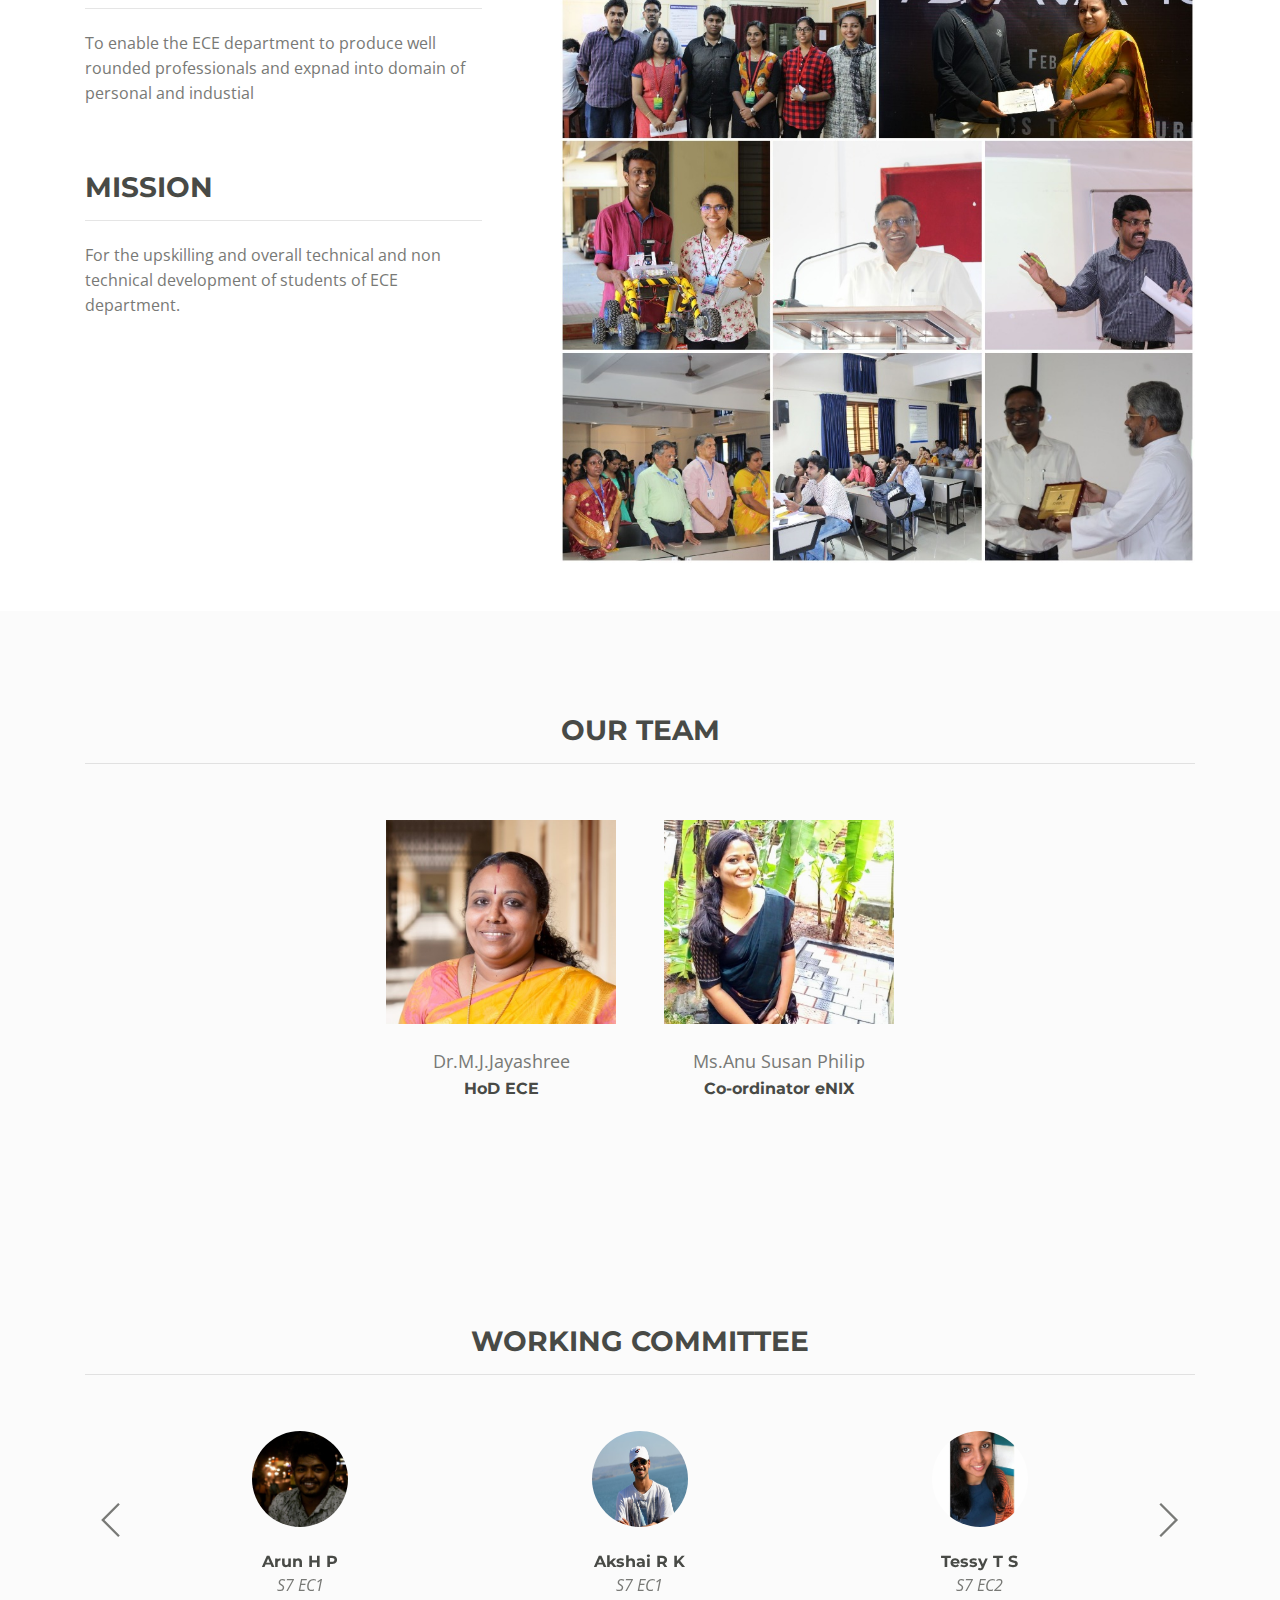
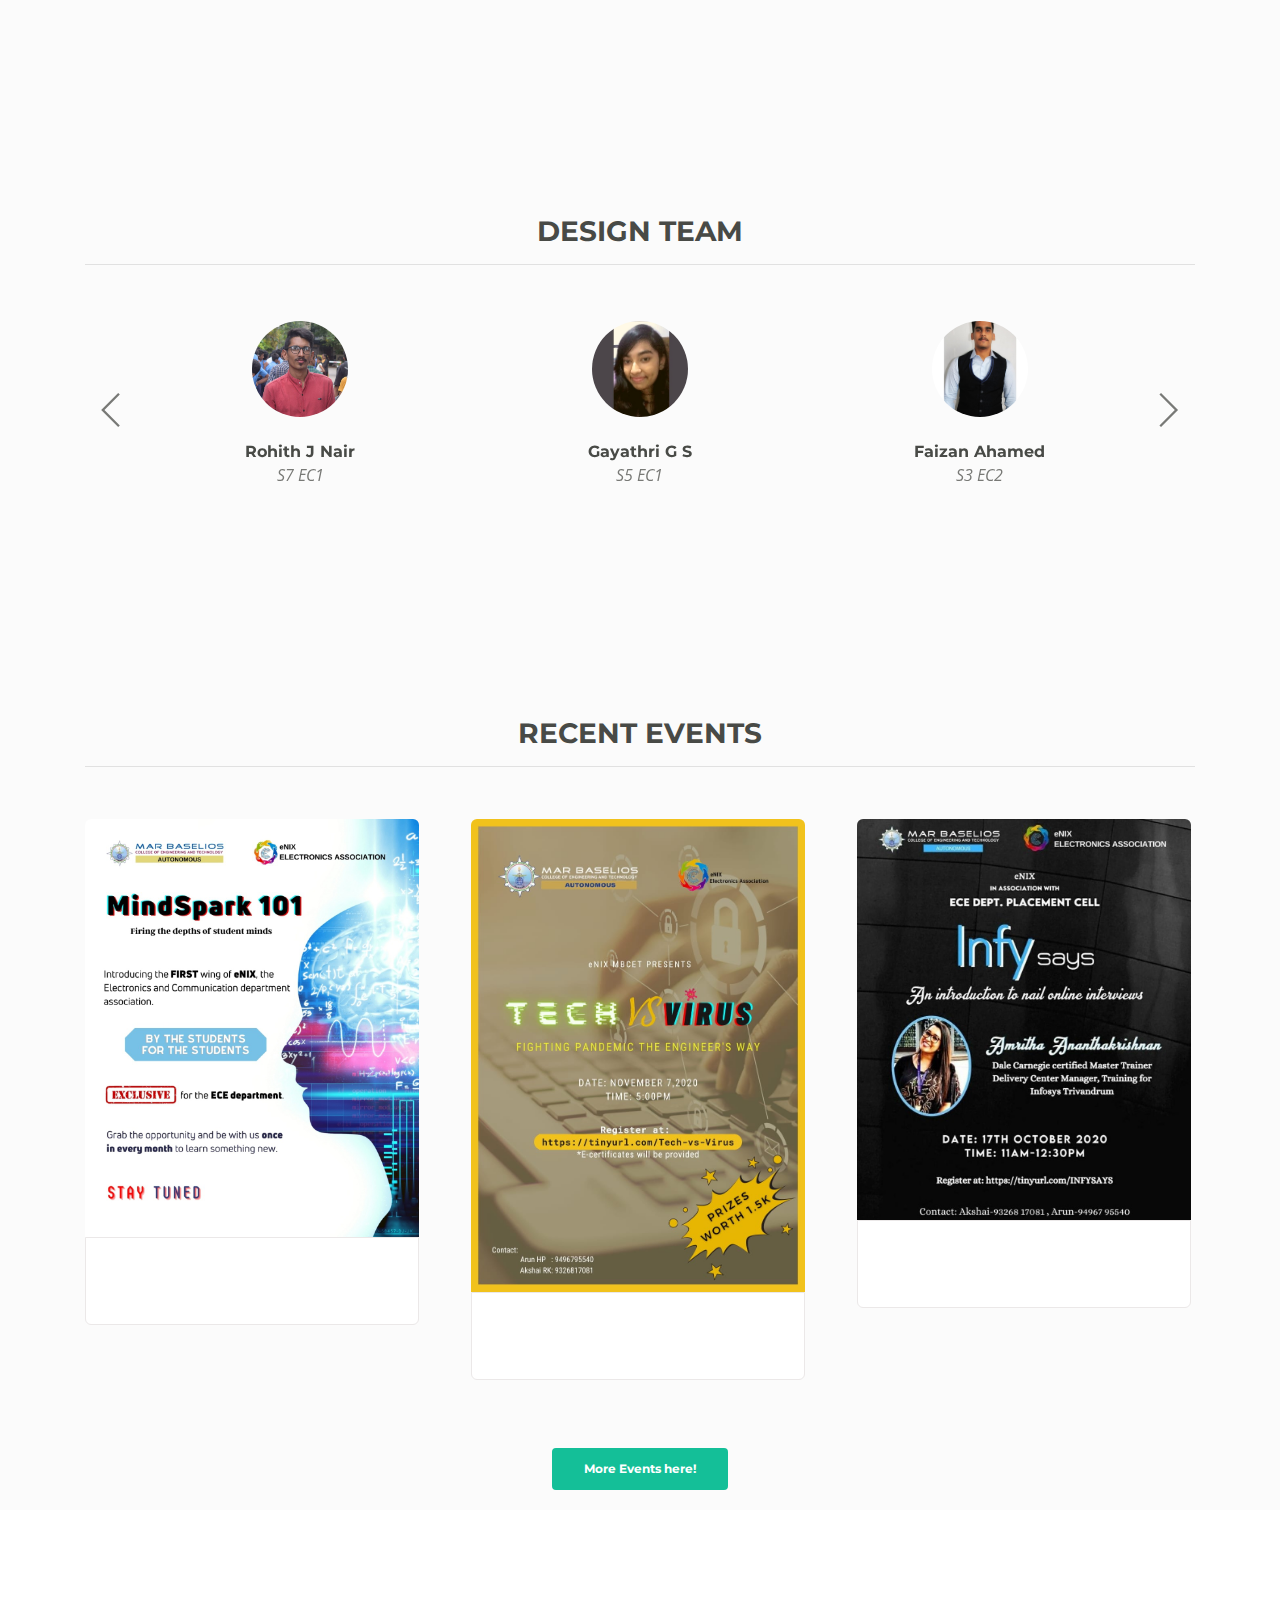
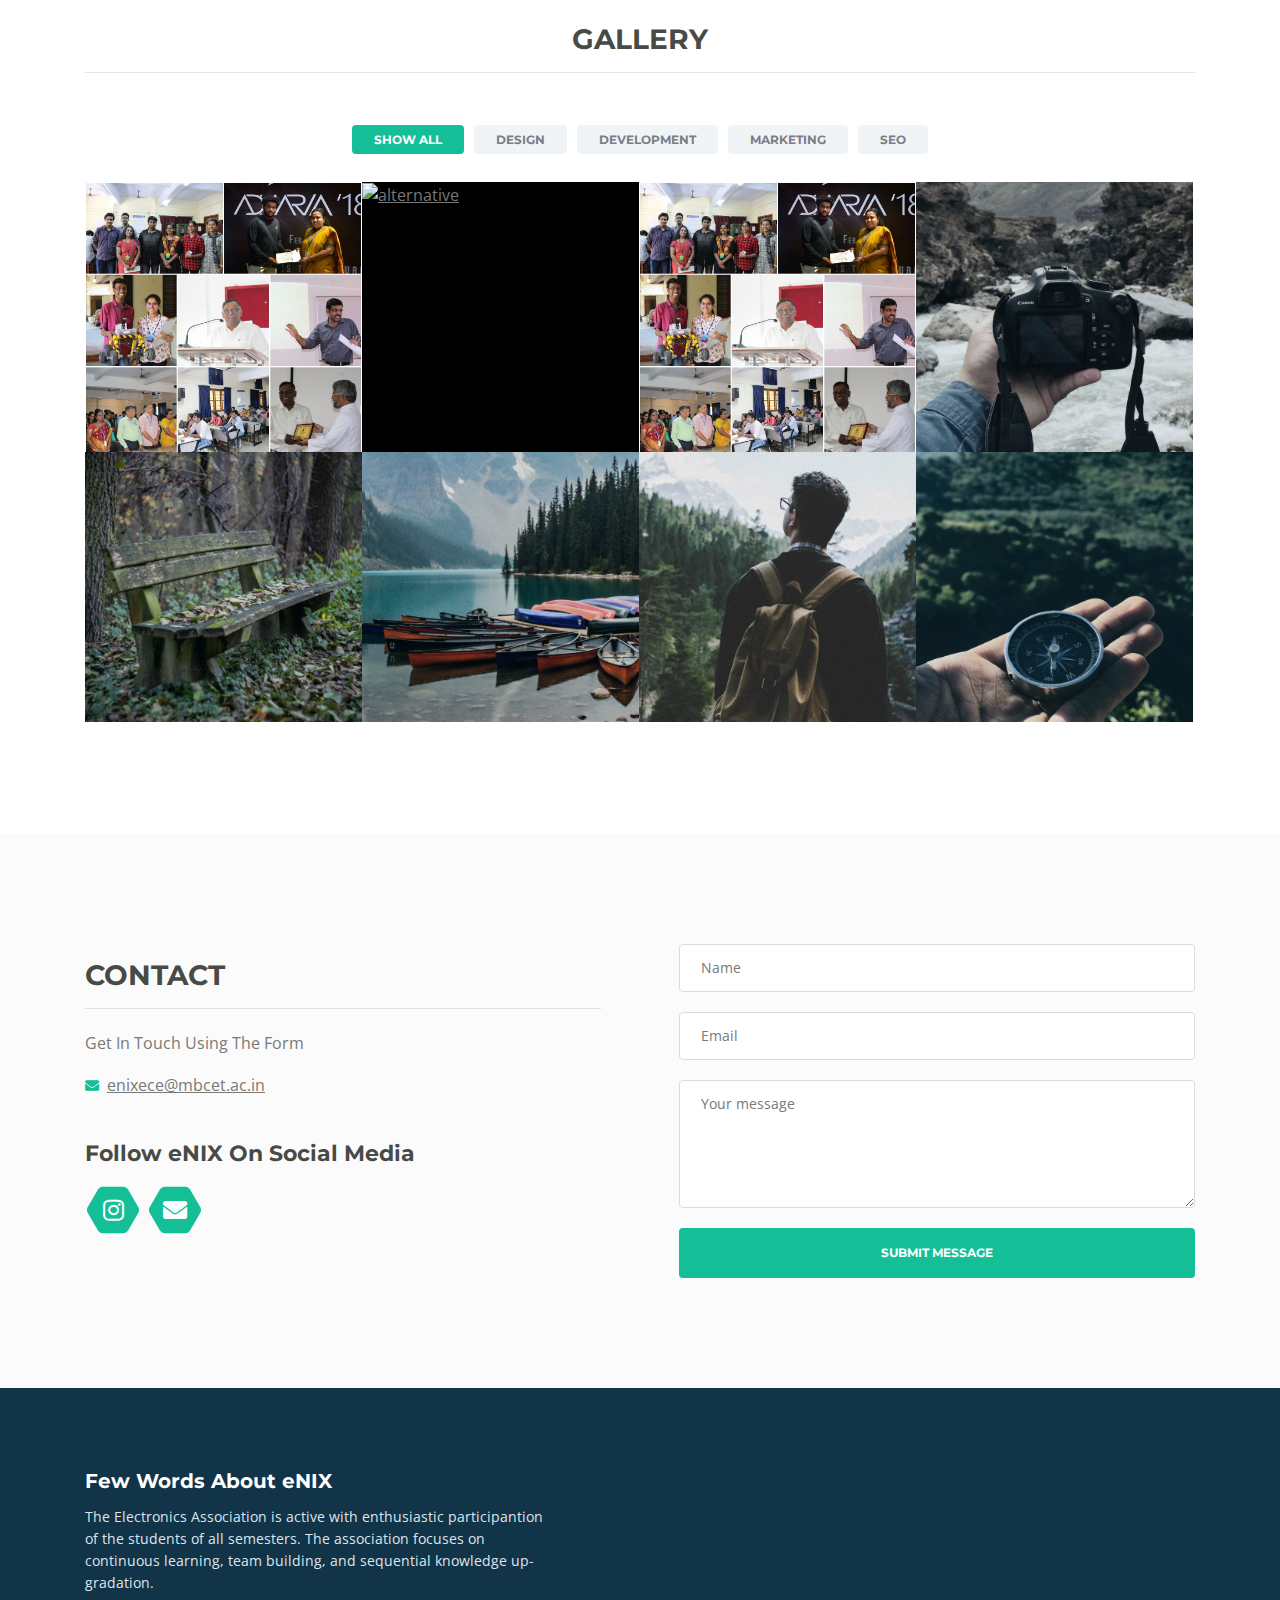
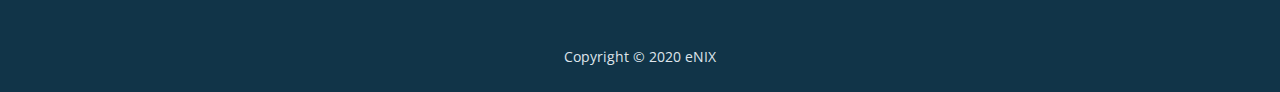
==== commit 414a159e: "commit" ====
--- a/index.html
+++ b/index.html
@@ -708,13 +708,13 @@
                     </div> <!-- end of button group -->
                     <div class="grid">
                         <div class="element-item development">
-                            <a class="popup-with-move-anim" href="#project-1"><div class="element-item-overlay"><span>Online Banking</span></div><img src="images/" alt="alternative"></a>
+                            <a class="popup-with-move-anim" href="#project-1"><div class="element-item-overlay"><span>Online Banking</span></div><img src="images/Adharva.jpg" alt="alternative"></a>
                         </div>
                         <div class="element-item development">
-                            <a class="popup-with-move-anim" href="#project-2"><div class="element-item-overlay"><span>Classic Industry</span></div><img src="images/" alt="alternative"></a>
+                            <a class="popup-with-move-anim" href="#project-2"><div class="element-item-overlay"><span>Classic Industry</span></div><img src="images/Quosto.jpg" alt="alternative"></a>
                         </div>
                         <div class="element-item design development marketing">
-                            <a class="popup-with-move-anim" href="#project-3"><div class="element-item-overlay"><span>BoomBap Audio</span></div><img src="images/" alt="alternative"></a>
+                            <a class="popup-with-move-anim" href="#project-3"><div class="element-item-overlay"><span>BoomBap Audio</span></div><img src="images/Adharva.jpg" alt="alternative"></a>
                         </div>
                         <div class="element-item design development marketing">
                             <a class="popup-with-move-anim" href="#project-4"><div class="element-item-overlay"><span>Van Moose</span></div><img src="images/project-4.jpg" alt="alternative"></a>
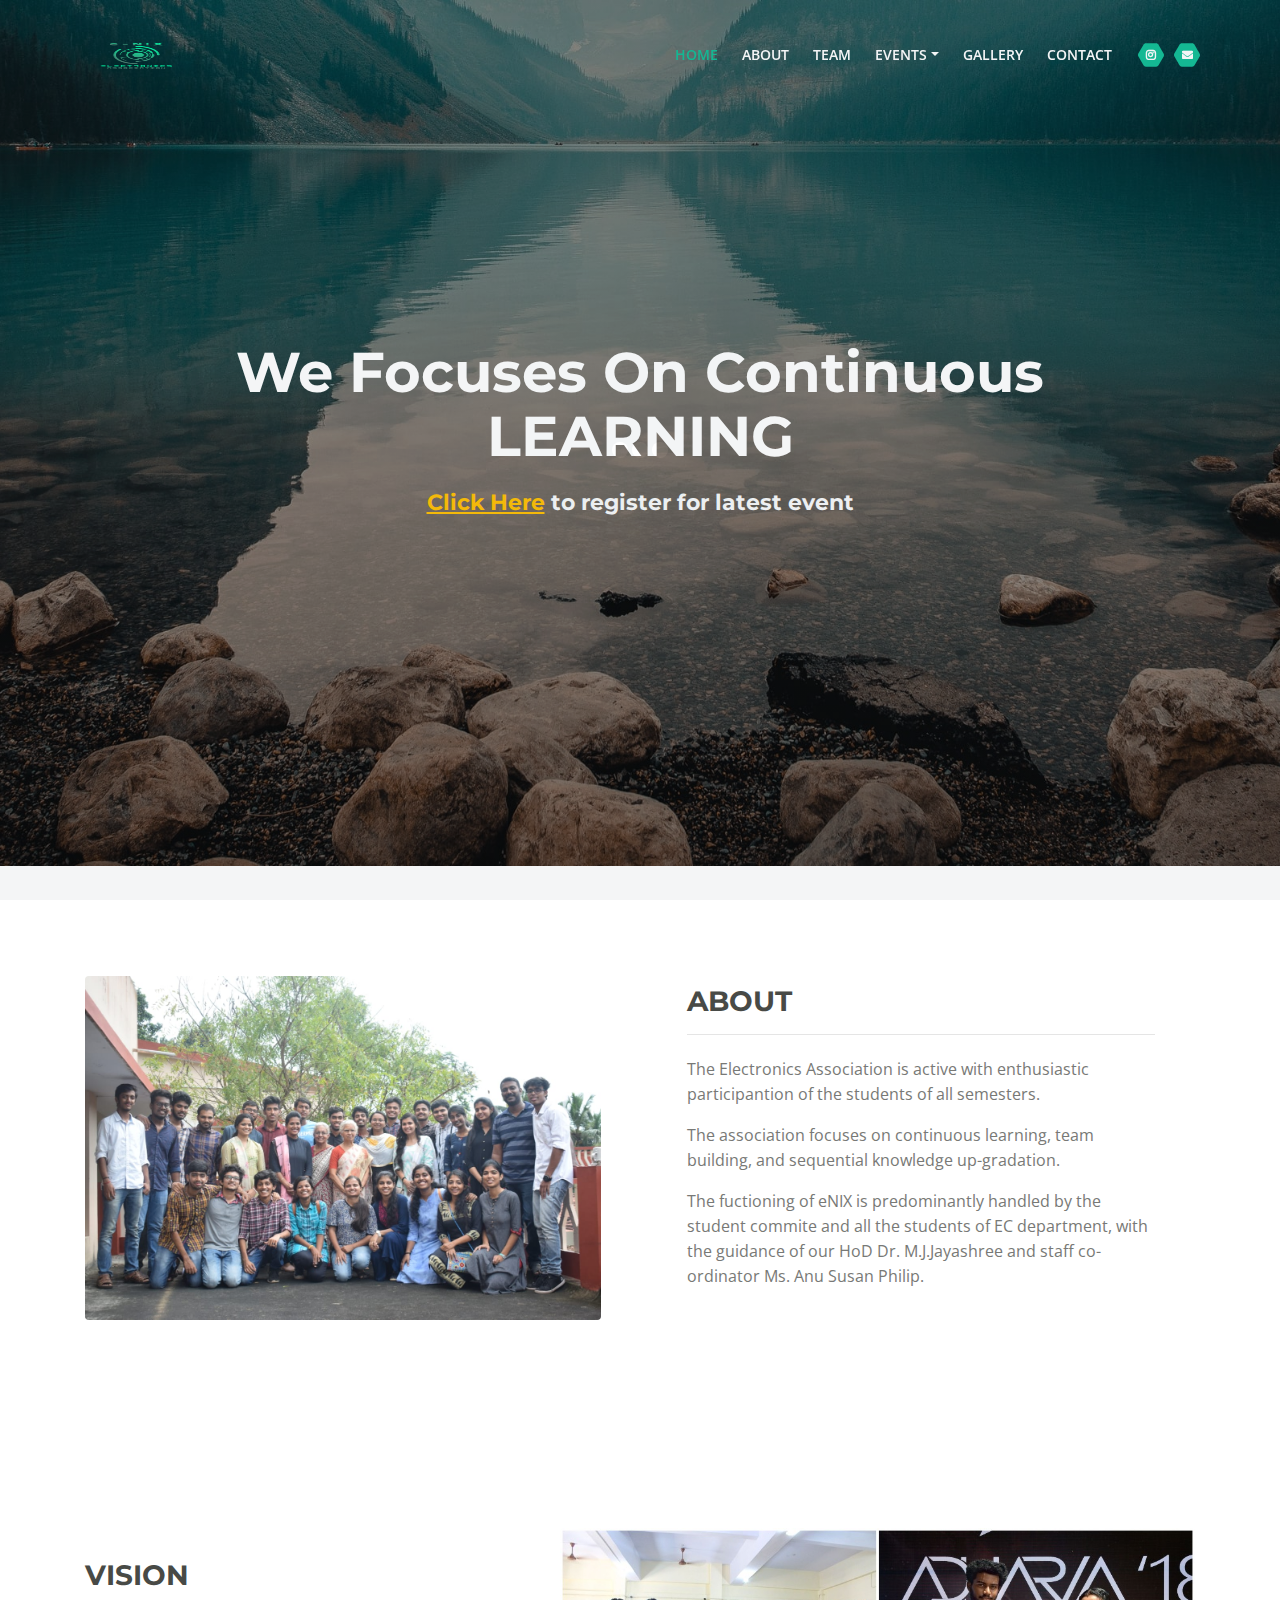
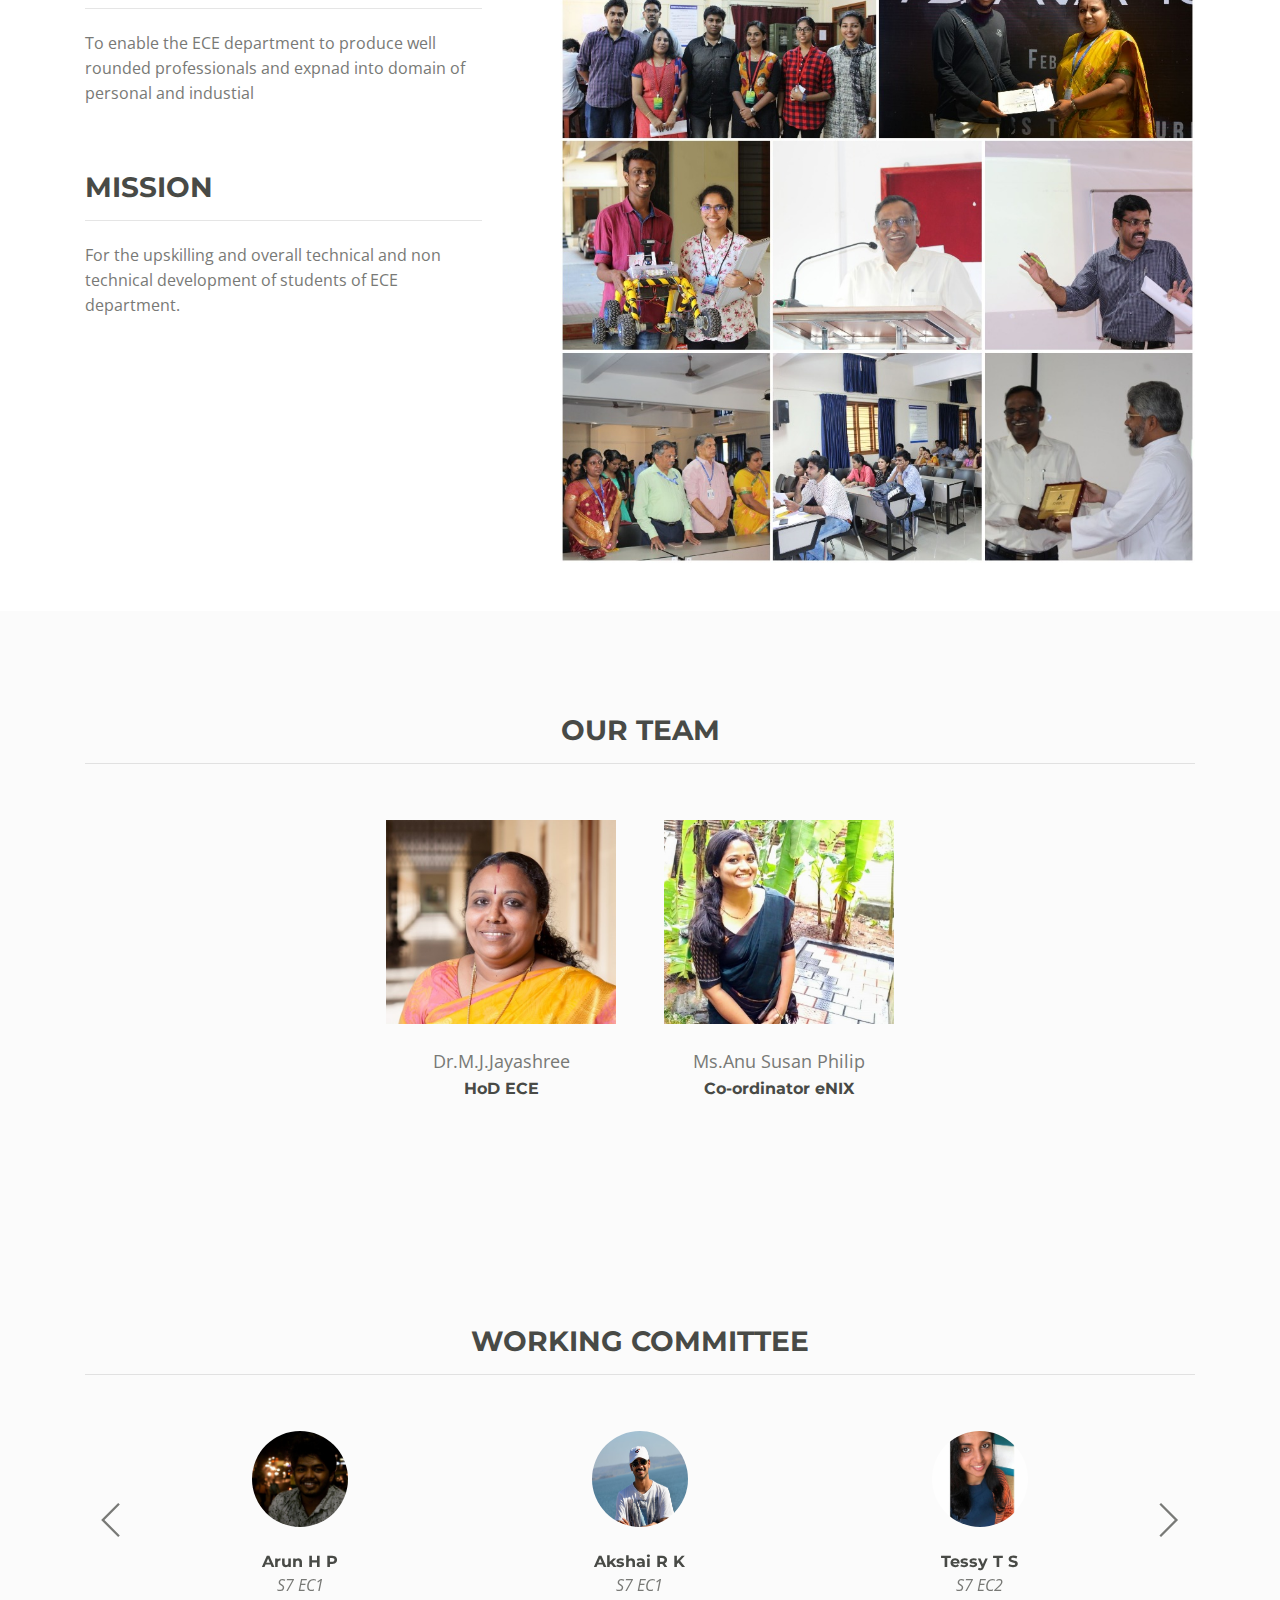
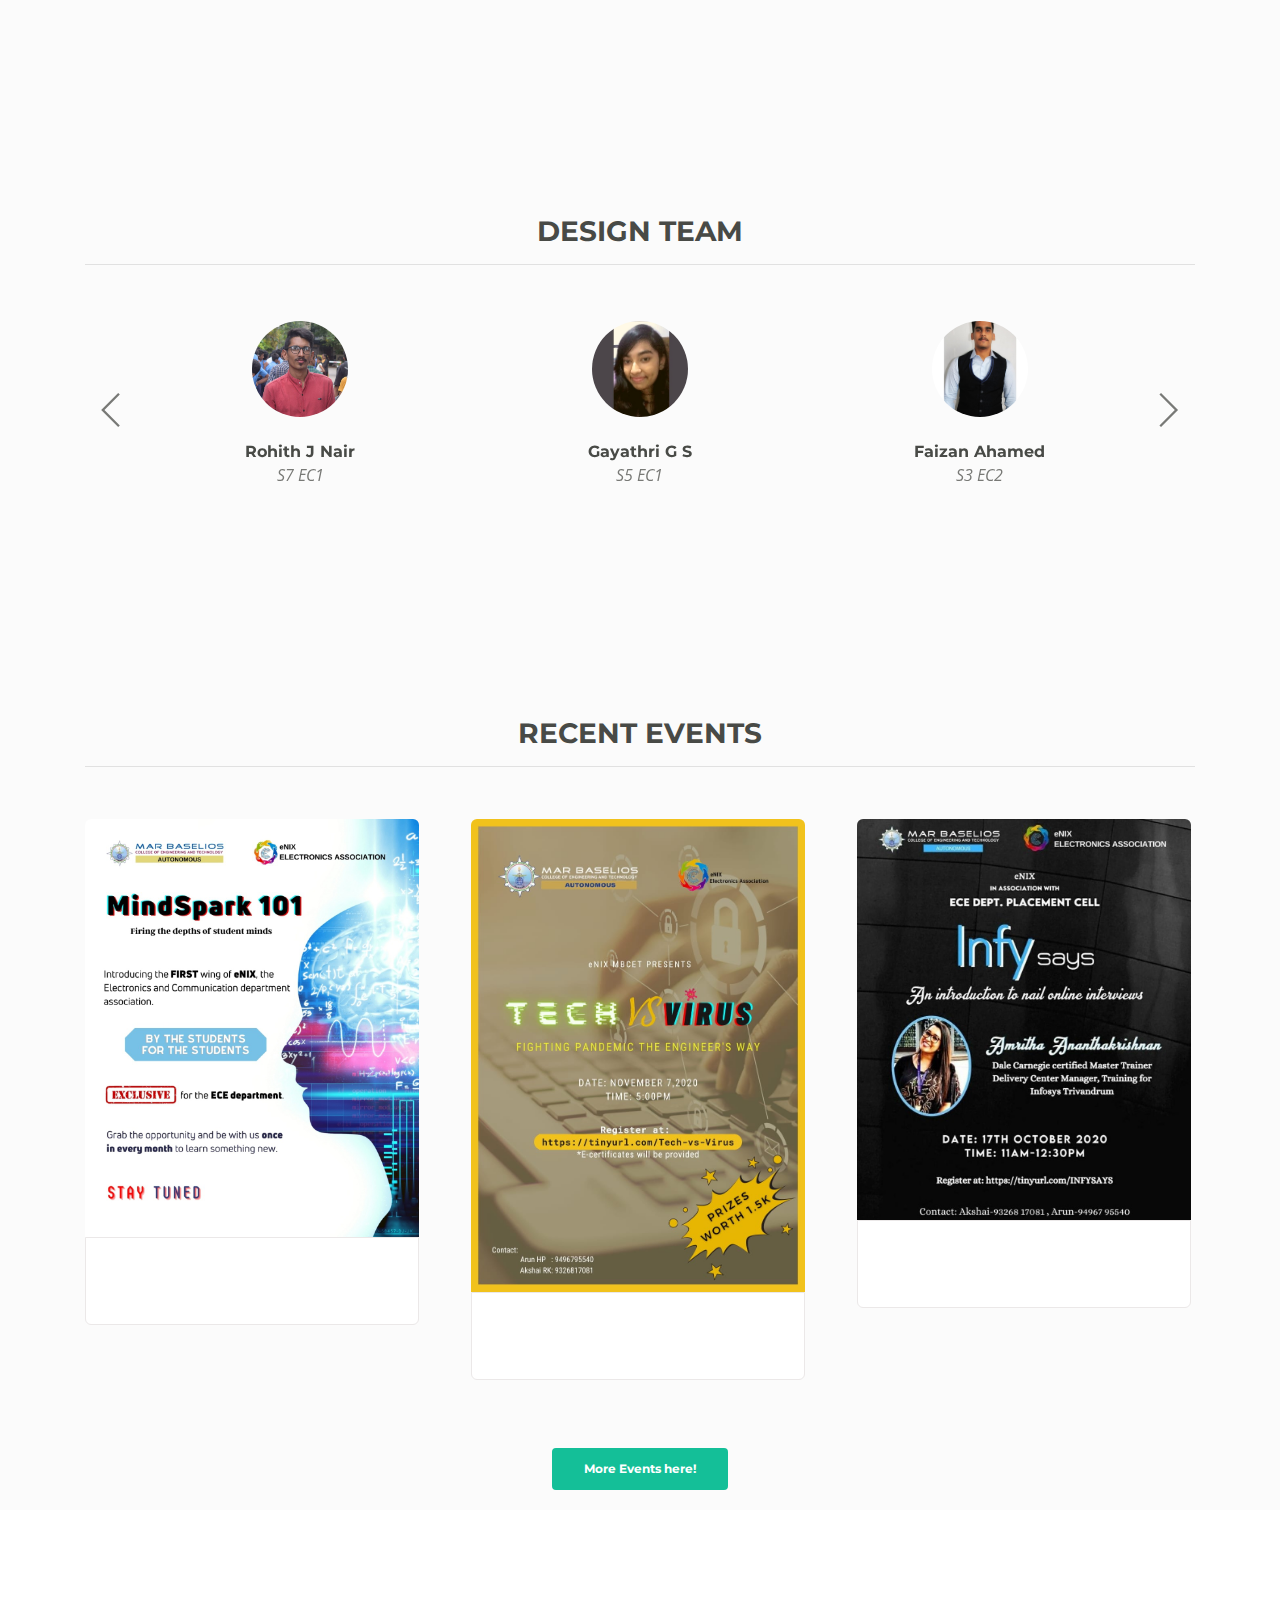
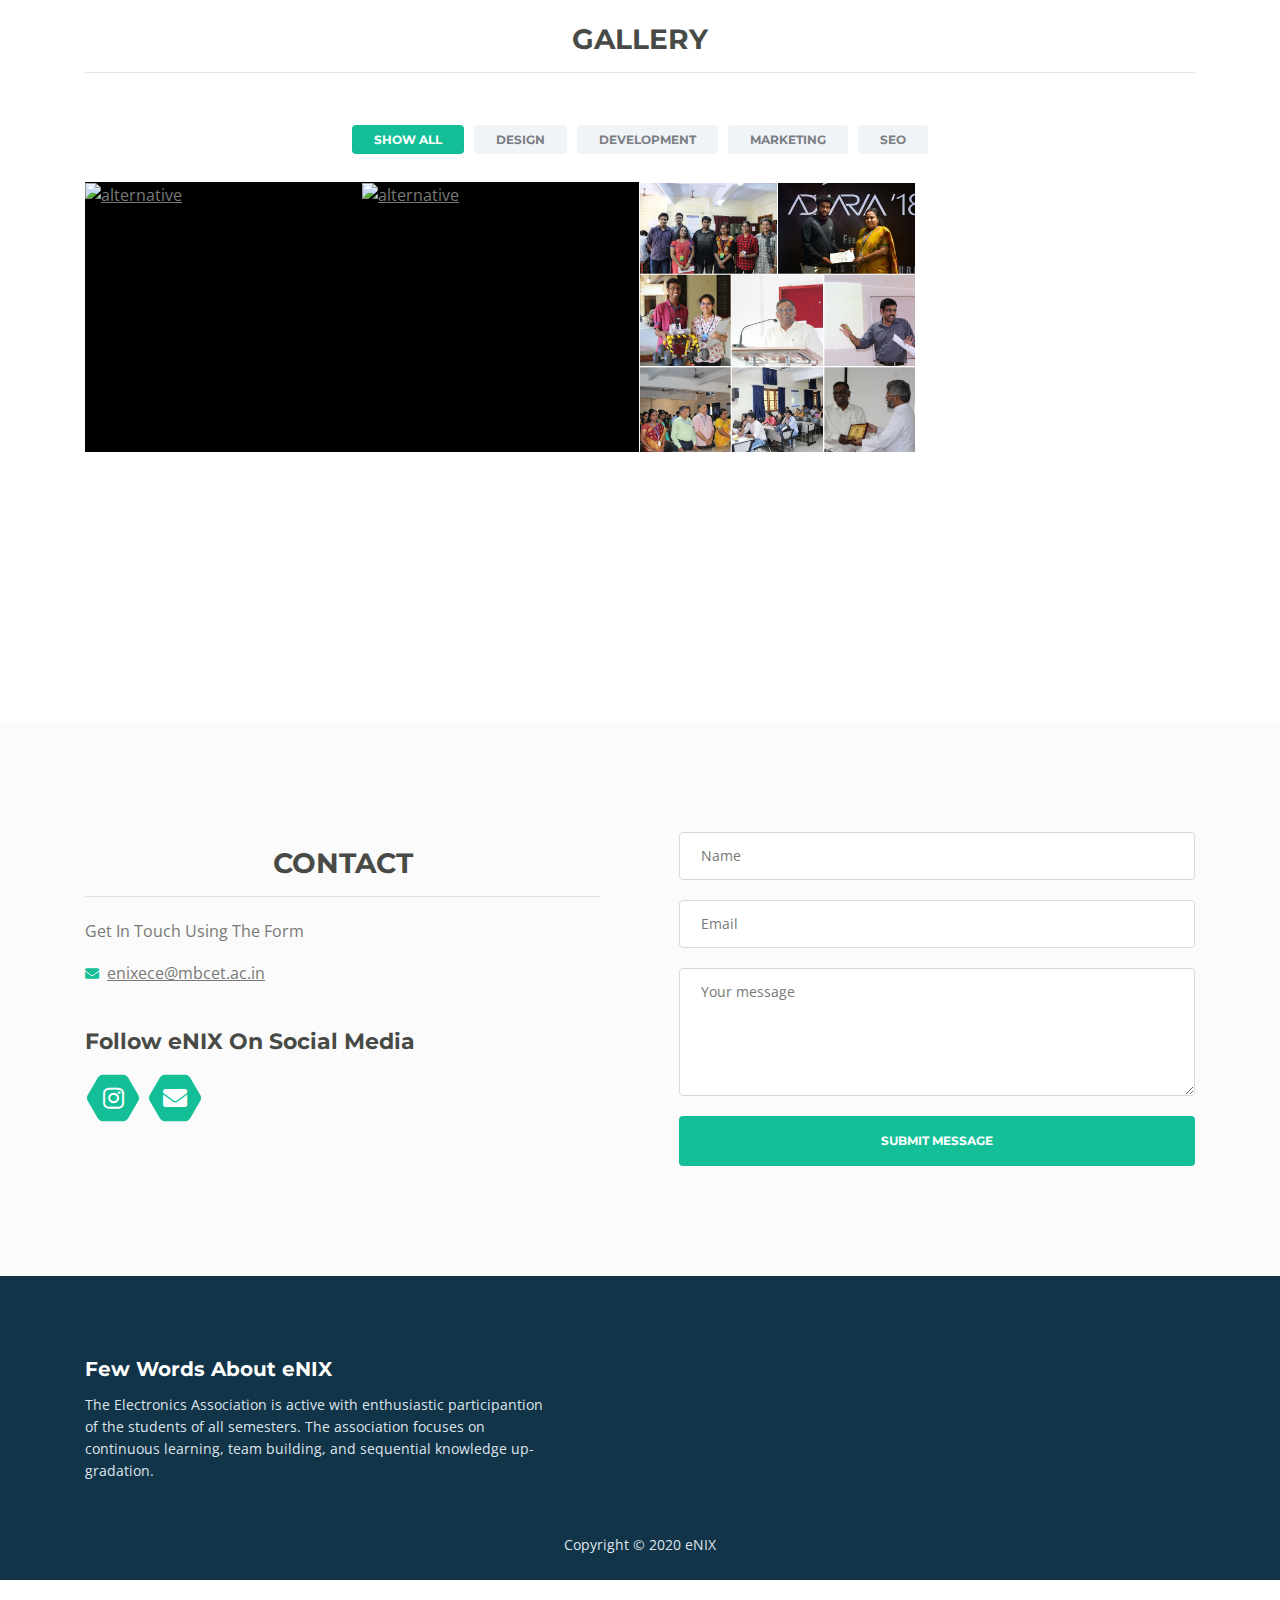
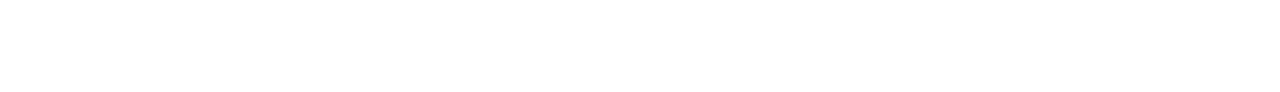
==== commit 9fe0bfae: "commit" ====
--- a/index.html
+++ b/index.html
@@ -708,14 +708,13 @@
                     </div> <!-- end of button group -->
                     <div class="grid">
                         <div class="element-item development">
-                            <a class="popup-with-move-anim" href="#project-1"><div class="element-item-overlay"><span>Online Banking</span></div><img src="images/Adharva.jpg" alt="alternative"></a>
+                            <a class="popup-with-move-anim" href="#project-1"><div class="element-item-overlay"><span>Online Banking</span></div><img src="images/" alt="alternative"></a>
                         </div>
                         <div class="element-item development">
-                            <a class="popup-with-move-anim" href="#project-2"><div class="element-item-overlay"><span>Classic Industry</span></div><img src="images/Quosto.jpg" alt="alternative"></a>
+                            <a class="popup-with-move-anim" href="#project-2"><div class="element-item-overlay"><span>Classic Industry</span></div><img src="images/" alt="alternative"></a>
                         </div>
                         <div class="element-item design development marketing">
                             <a class="popup-with-move-anim" href="#project-3"><div class="element-item-overlay"><span>BoomBap Audio</span></div><img src="images/Adharva.jpg" alt="alternative"></a>
-                        </div>
                         <div class="element-item design development marketing">
                             <a class="popup-with-move-anim" href="#project-4"><div class="element-item-overlay"><span>Van Moose</span></div><img src="images/project-4.jpg" alt="alternative"></a>
                         </div>
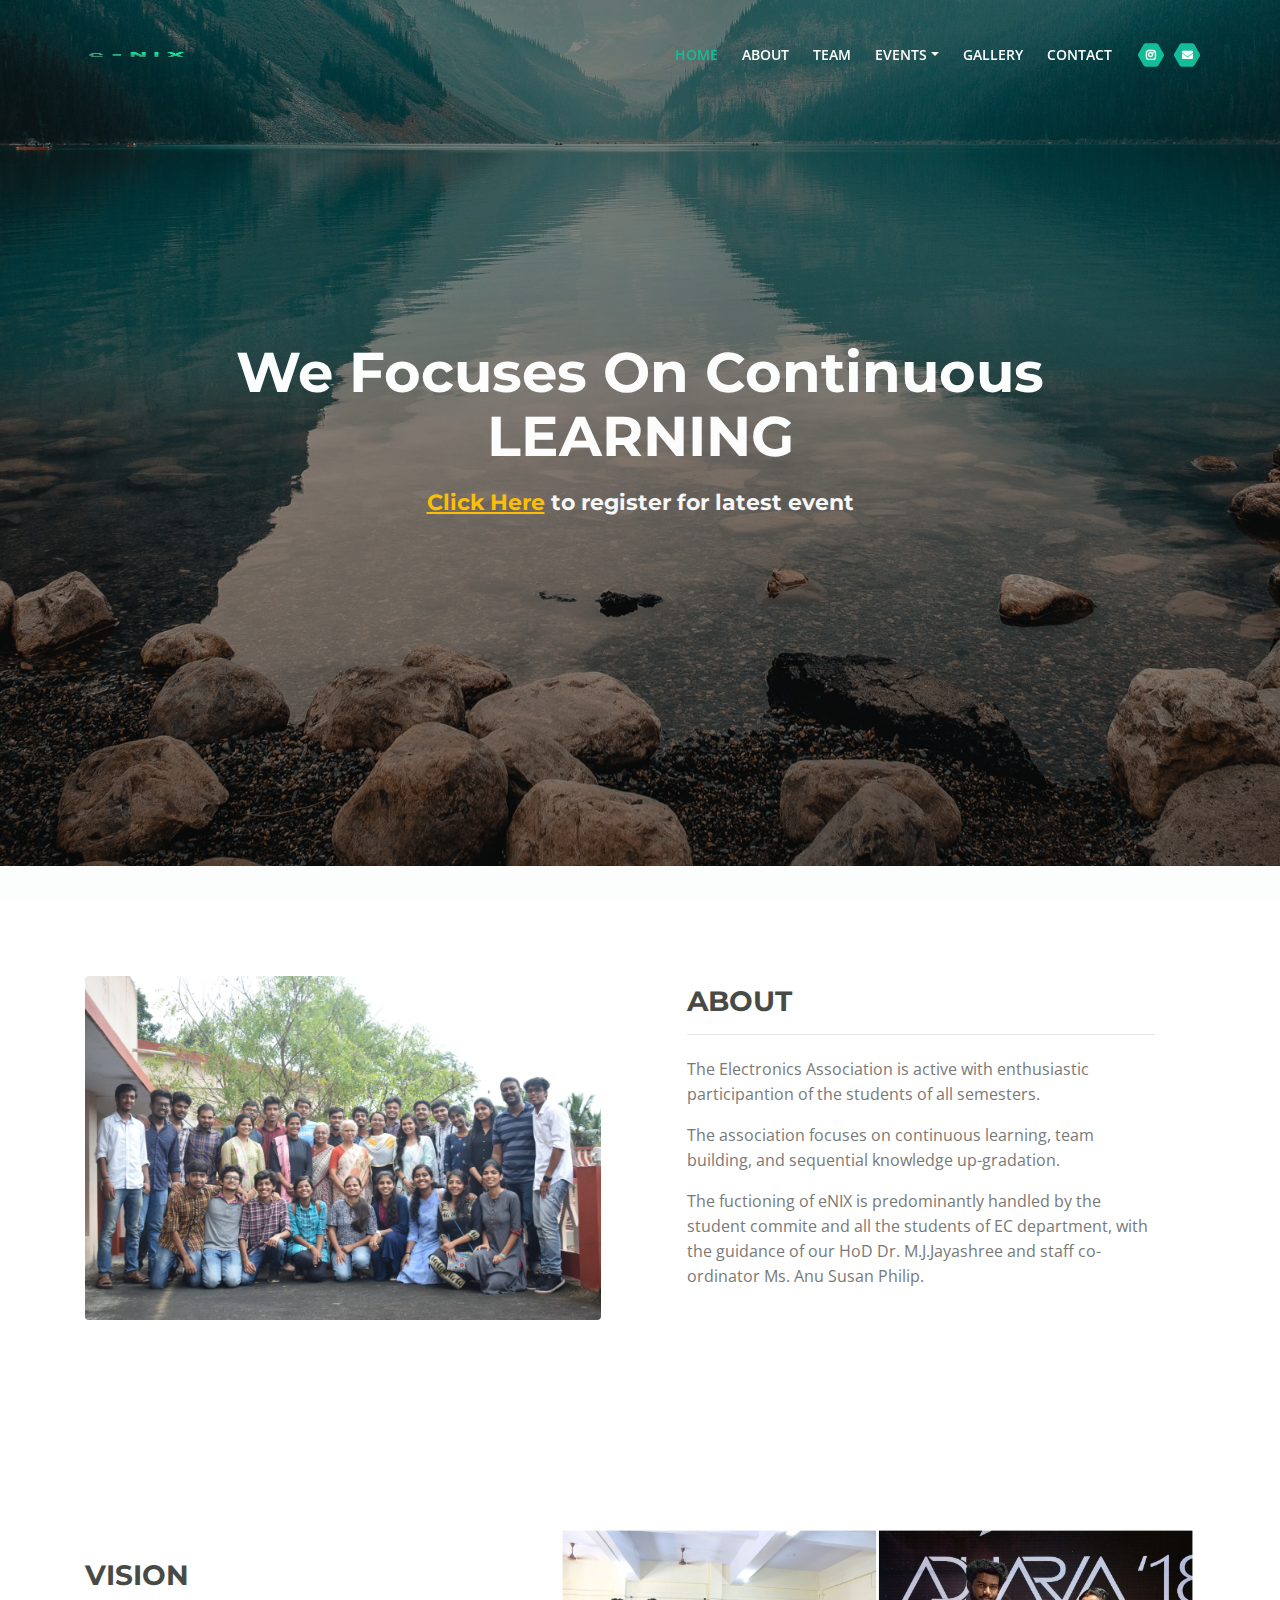
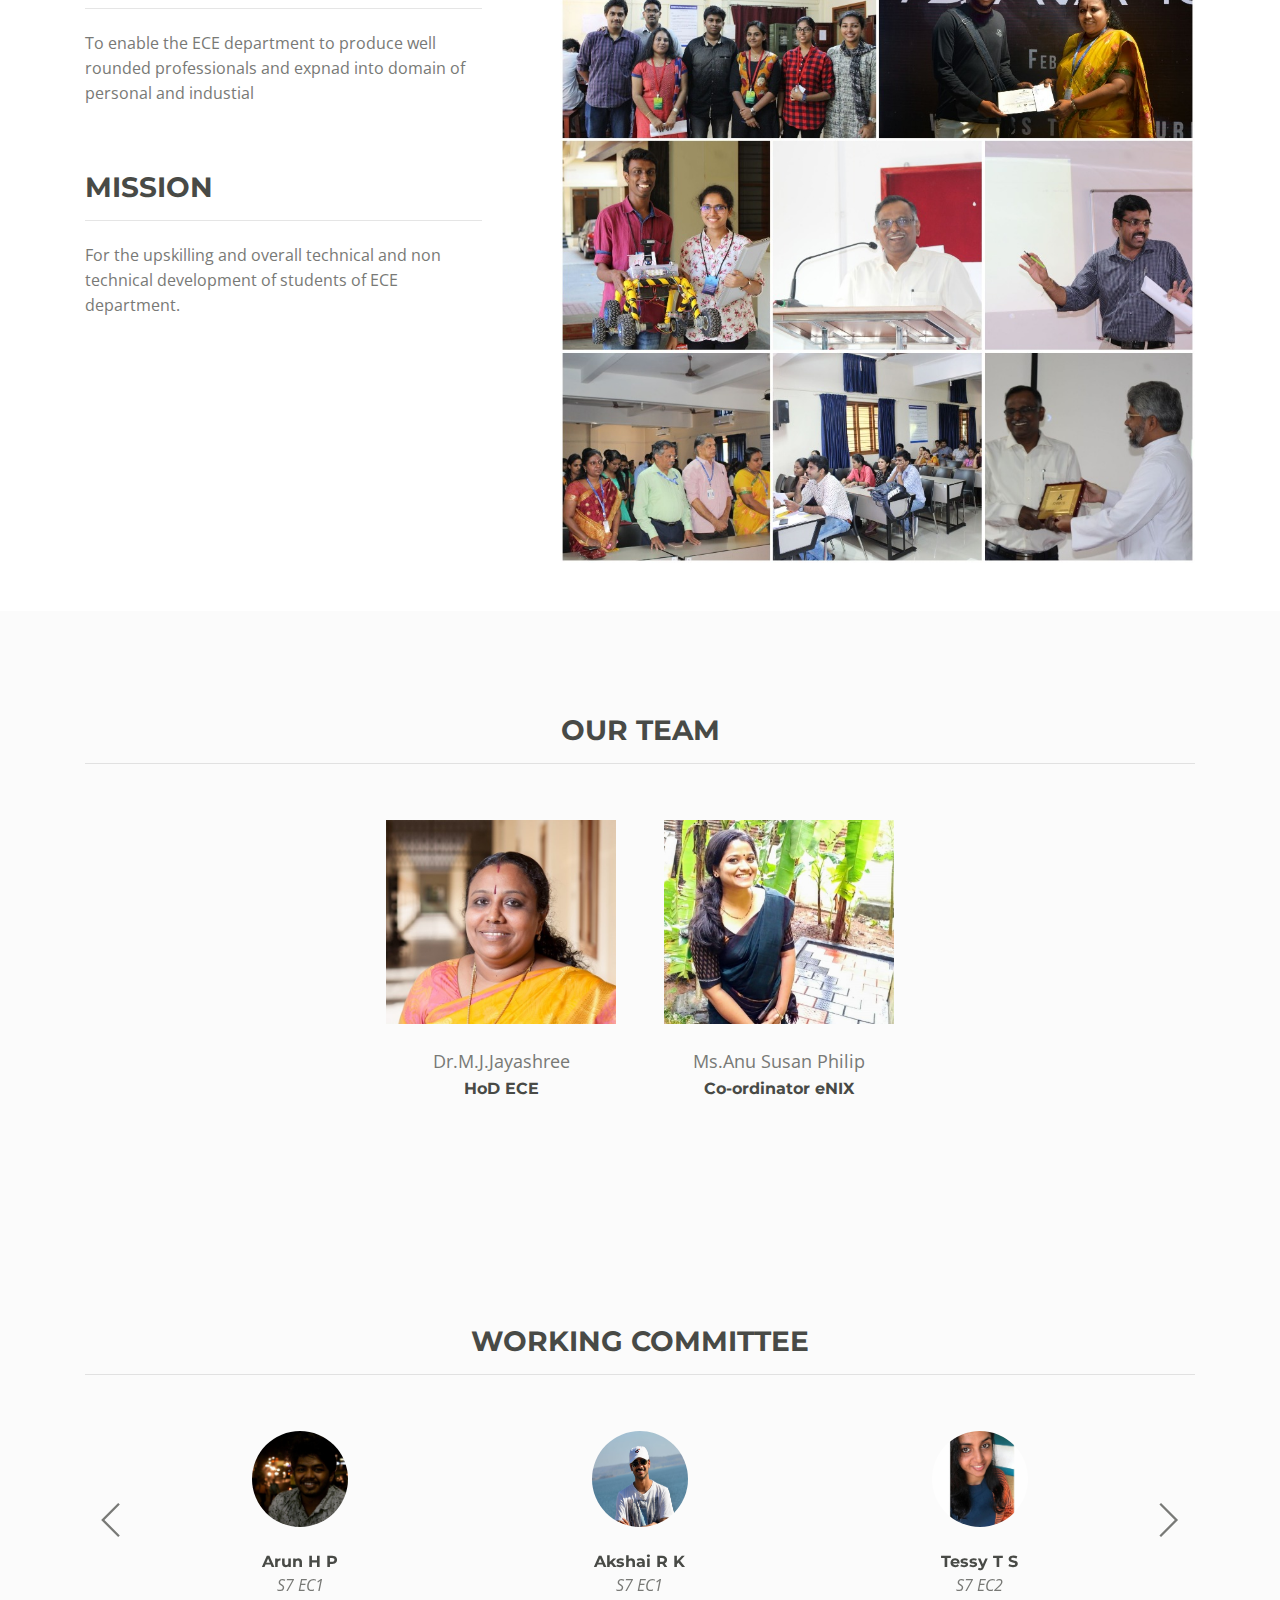
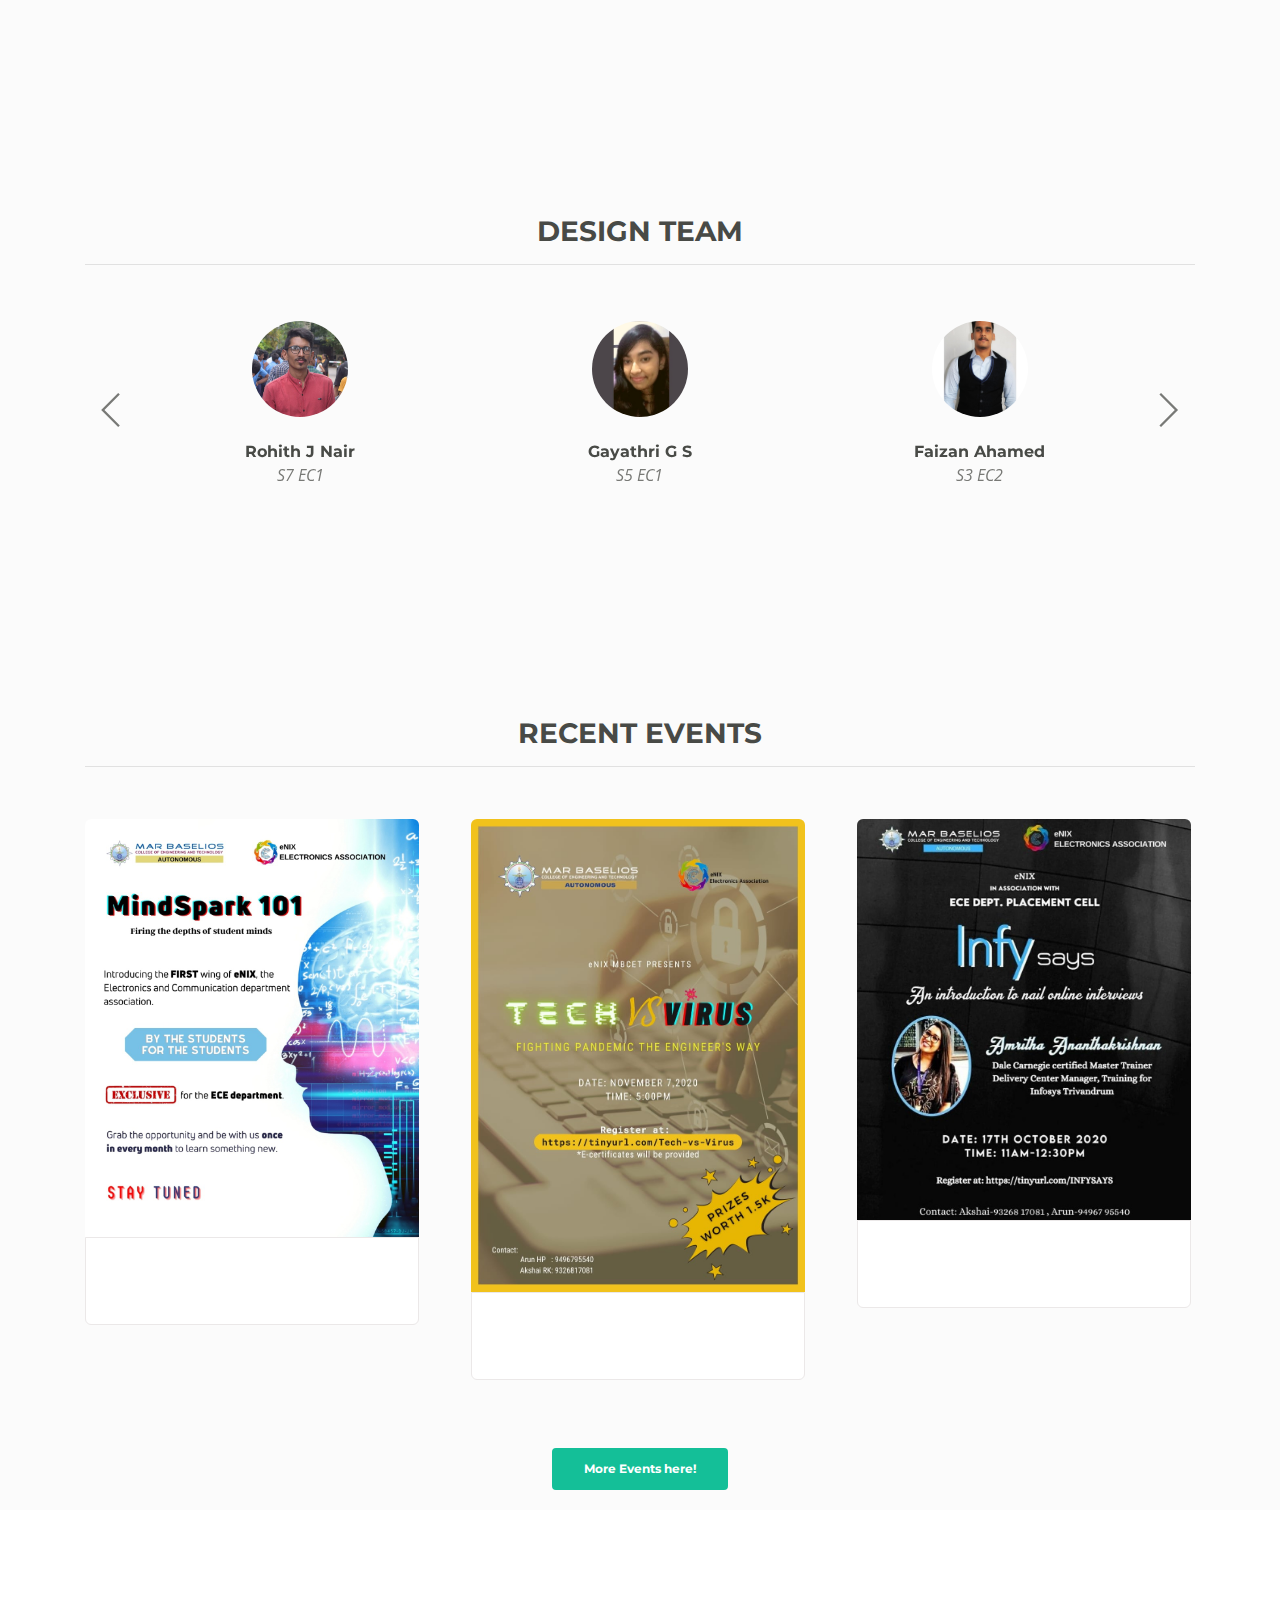
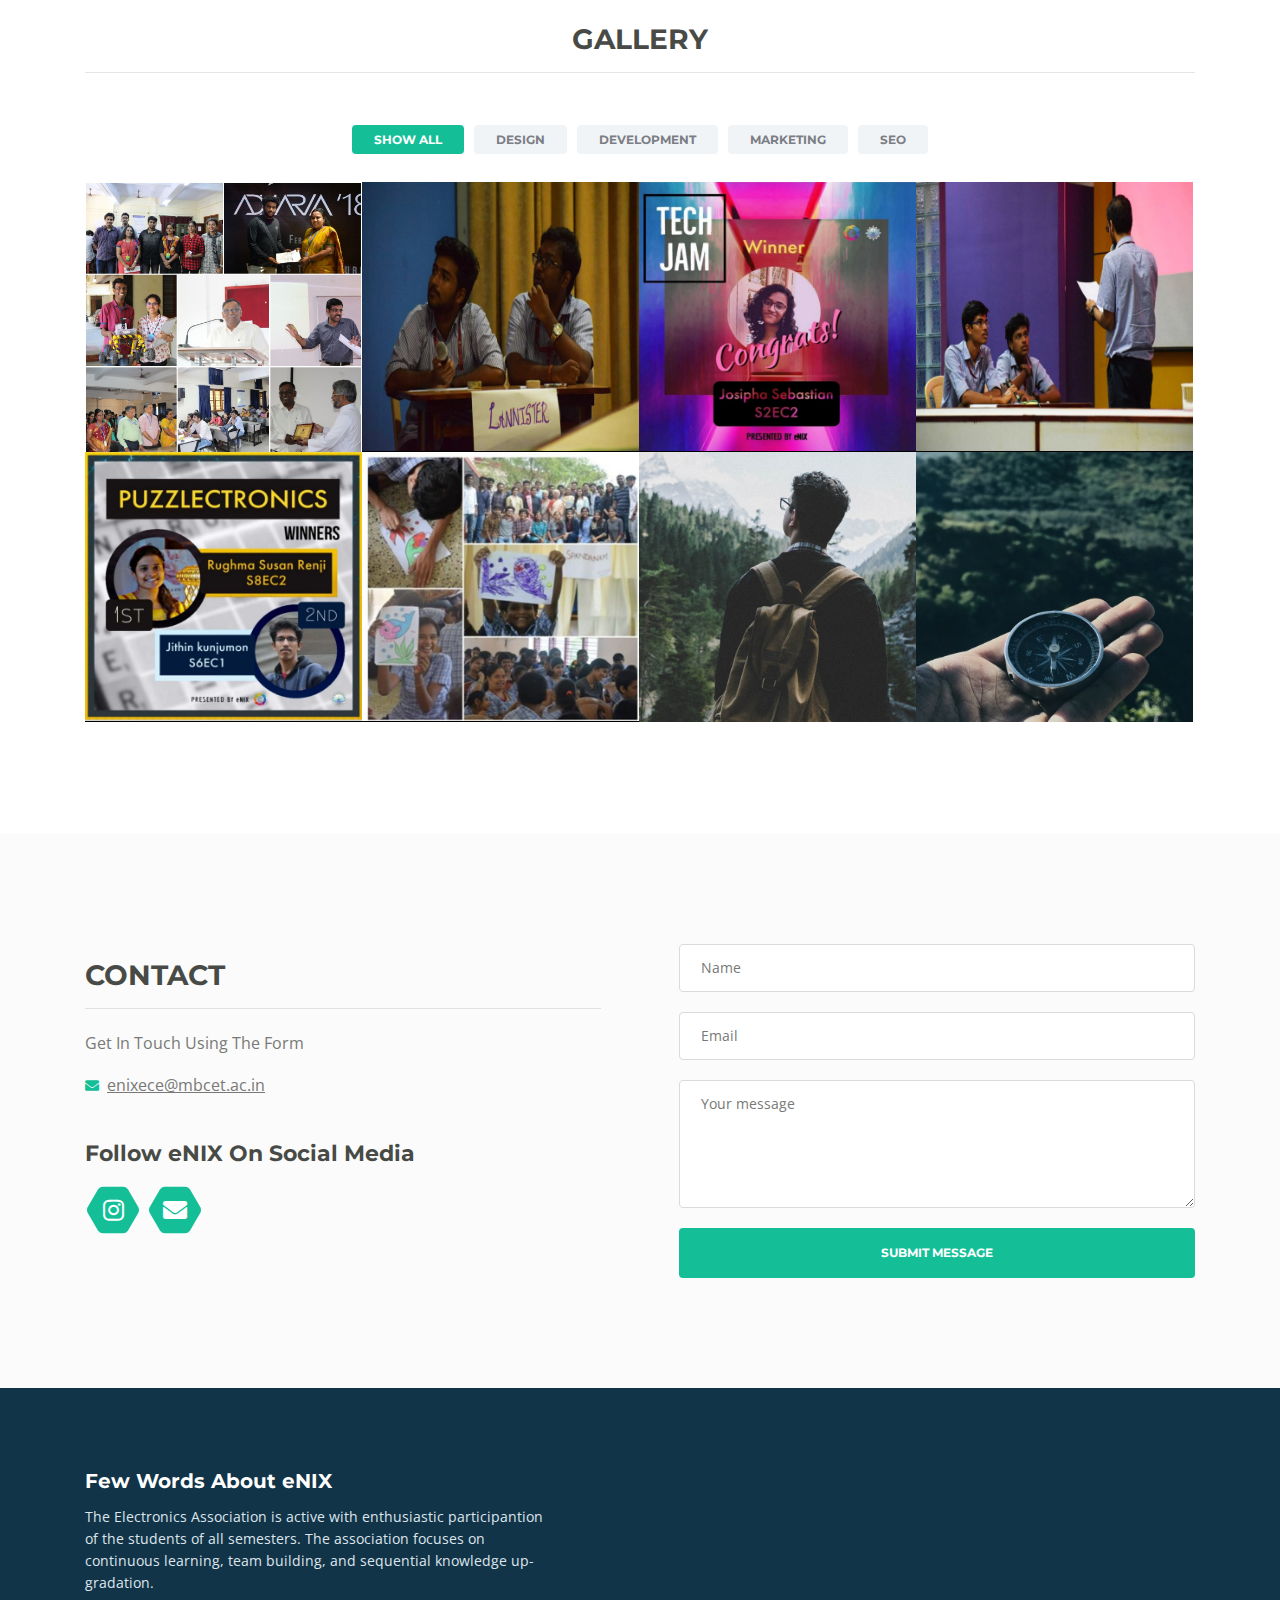
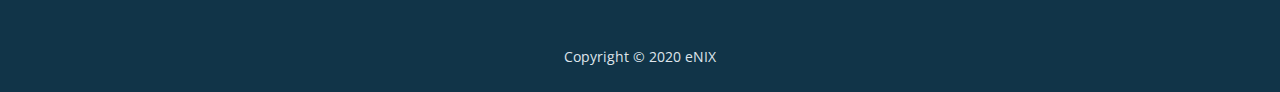
==== commit b1b2b124: "commit" ====
--- a/index.html
+++ b/index.html
@@ -708,21 +708,22 @@
                     </div> <!-- end of button group -->
                     <div class="grid">
                         <div class="element-item development">
-                            <a class="popup-with-move-anim" href="#project-1"><div class="element-item-overlay"><span>Online Banking</span></div><img src="images/" alt="alternative"></a>
+                            <a class="popup-with-move-anim" href="#project-1"><div class="element-item-overlay"><span>Online Banking</span></div><img src="images/Adharva.jpg" alt="alternative"></a>
                         </div>
                         <div class="element-item development">
-                            <a class="popup-with-move-anim" href="#project-2"><div class="element-item-overlay"><span>Classic Industry</span></div><img src="images/" alt="alternative"></a>
+                            <a class="popup-with-move-anim" href="#project-2"><div class="element-item-overlay"><span>Classic Industry</span></div><img src="images/Pro1.jpeg" alt="alternative"></a>
                         </div>
                         <div class="element-item design development marketing">
-                            <a class="popup-with-move-anim" href="#project-3"><div class="element-item-overlay"><span>BoomBap Audio</span></div><img src="images/Adharva.jpg" alt="alternative"></a>
+                            <a class="popup-with-move-anim" href="#project-3"><div class="element-item-overlay"><span>BoomBap Audio</span></div><img src="images/Pro3.jpeg" alt="alternative"></a>
+                        </div>
                         <div class="element-item design development marketing">
-                            <a class="popup-with-move-anim" href="#project-4"><div class="element-item-overlay"><span>Van Moose</span></div><img src="images/project-4.jpg" alt="alternative"></a>
+                            <a class="popup-with-move-anim" href="#project-4"><div class="element-item-overlay"><span>Van Moose</span></div><img src="images/Pro2.jpeg" alt="alternative"></a>
                         </div>
                         <div class="element-item design development marketing seo">
-                            <a class="popup-with-move-anim" href="#project-5"><div class="element-item-overlay"><span>Joy Moments</span></div><img src="images/project-5.jpg" alt="alternative"></a>
+                            <a class="popup-with-move-anim" href="#project-5"><div class="element-item-overlay"><span>Joy Moments</span></div><img src="images/Pro4.jpeg" alt="alternative"></a>
                         </div>
                         <div class="element-item design marketing seo">
-                            <a class="popup-with-move-anim" href="#project-6"><div class="element-item-overlay"><span>Spark Events</span></div><img src="images/project-6.jpg" alt="alternative"></a>
+                            <a class="popup-with-move-anim" href="#project-6"><div class="element-item-overlay"><span>Spark Events</span></div><img src="images/Pro5.jpeg" alt="alternative"></a>
                         </div>
                         <div class="element-item design marketing">
                             <a class="popup-with-move-anim" href="#project-7"><div class="element-item-overlay"><span>Casual Wear</span></div><img src="images/project-7.jpg" alt="alternative"></a>
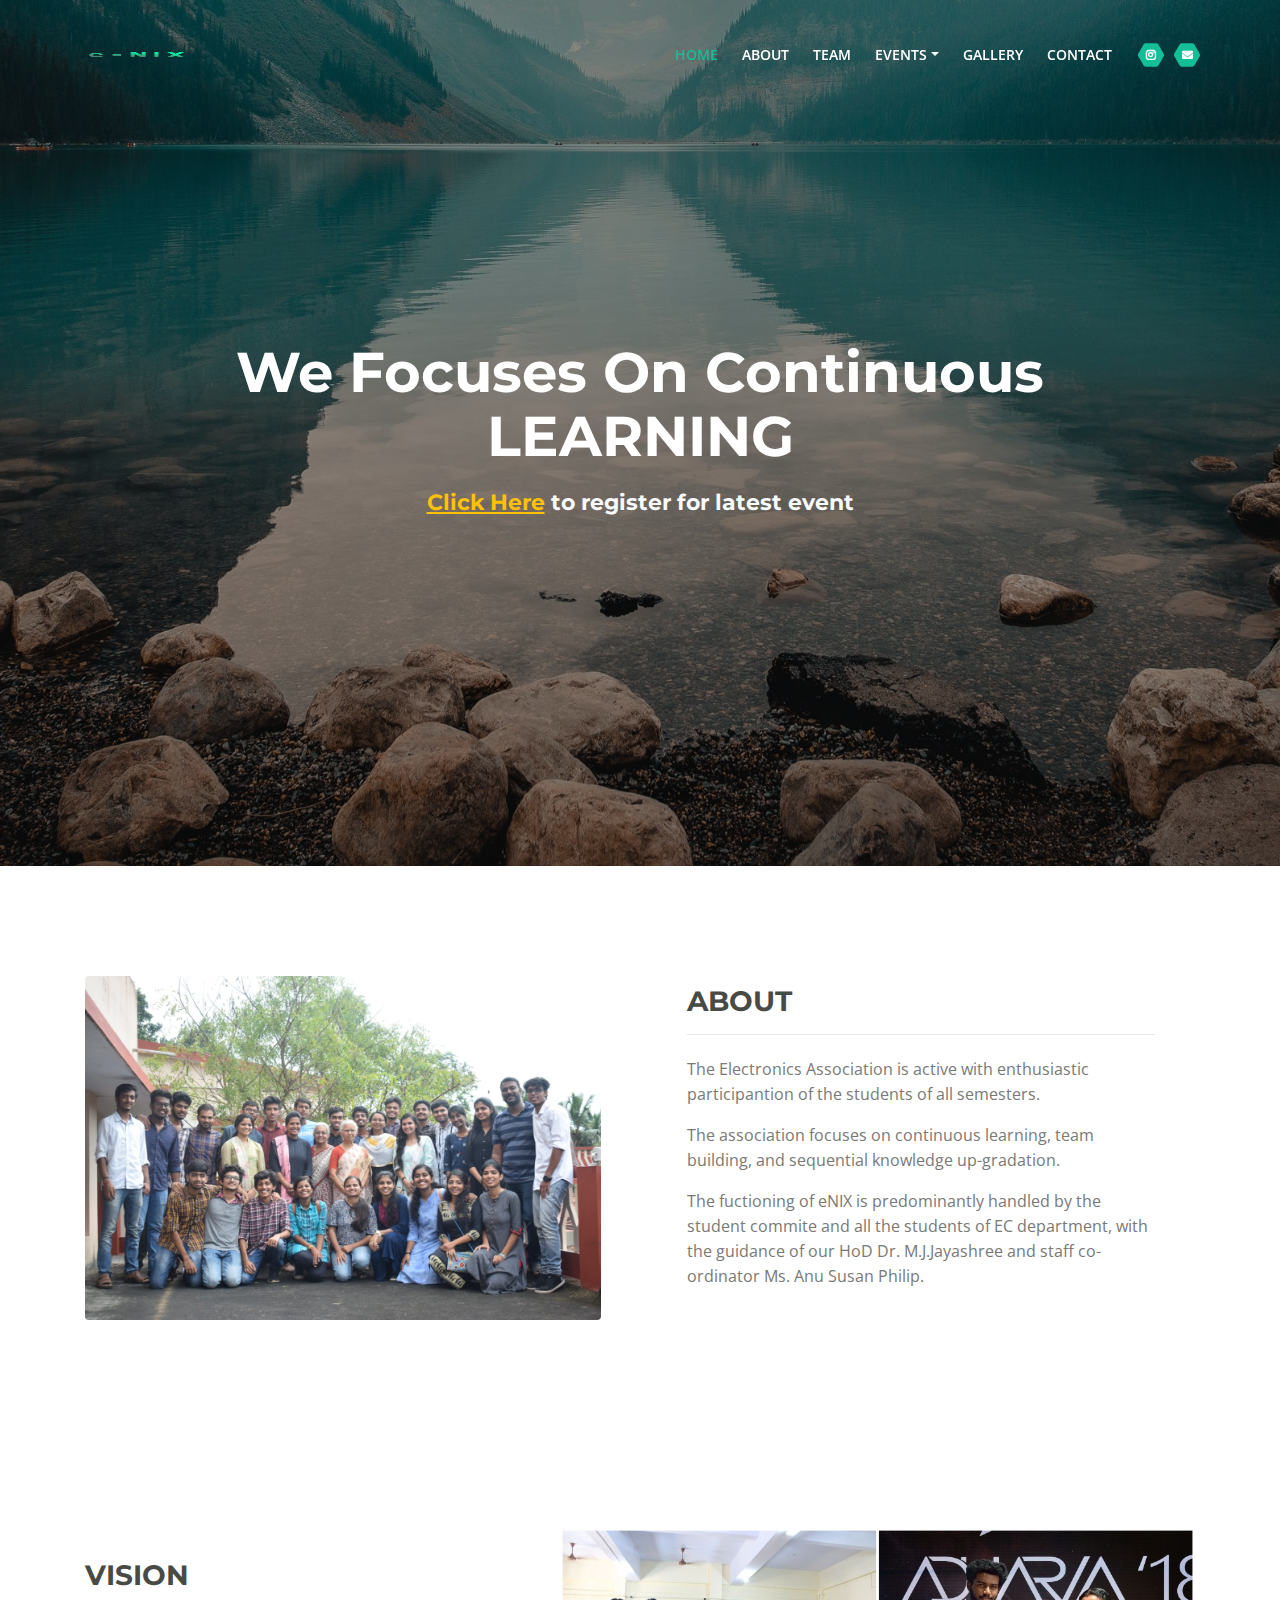
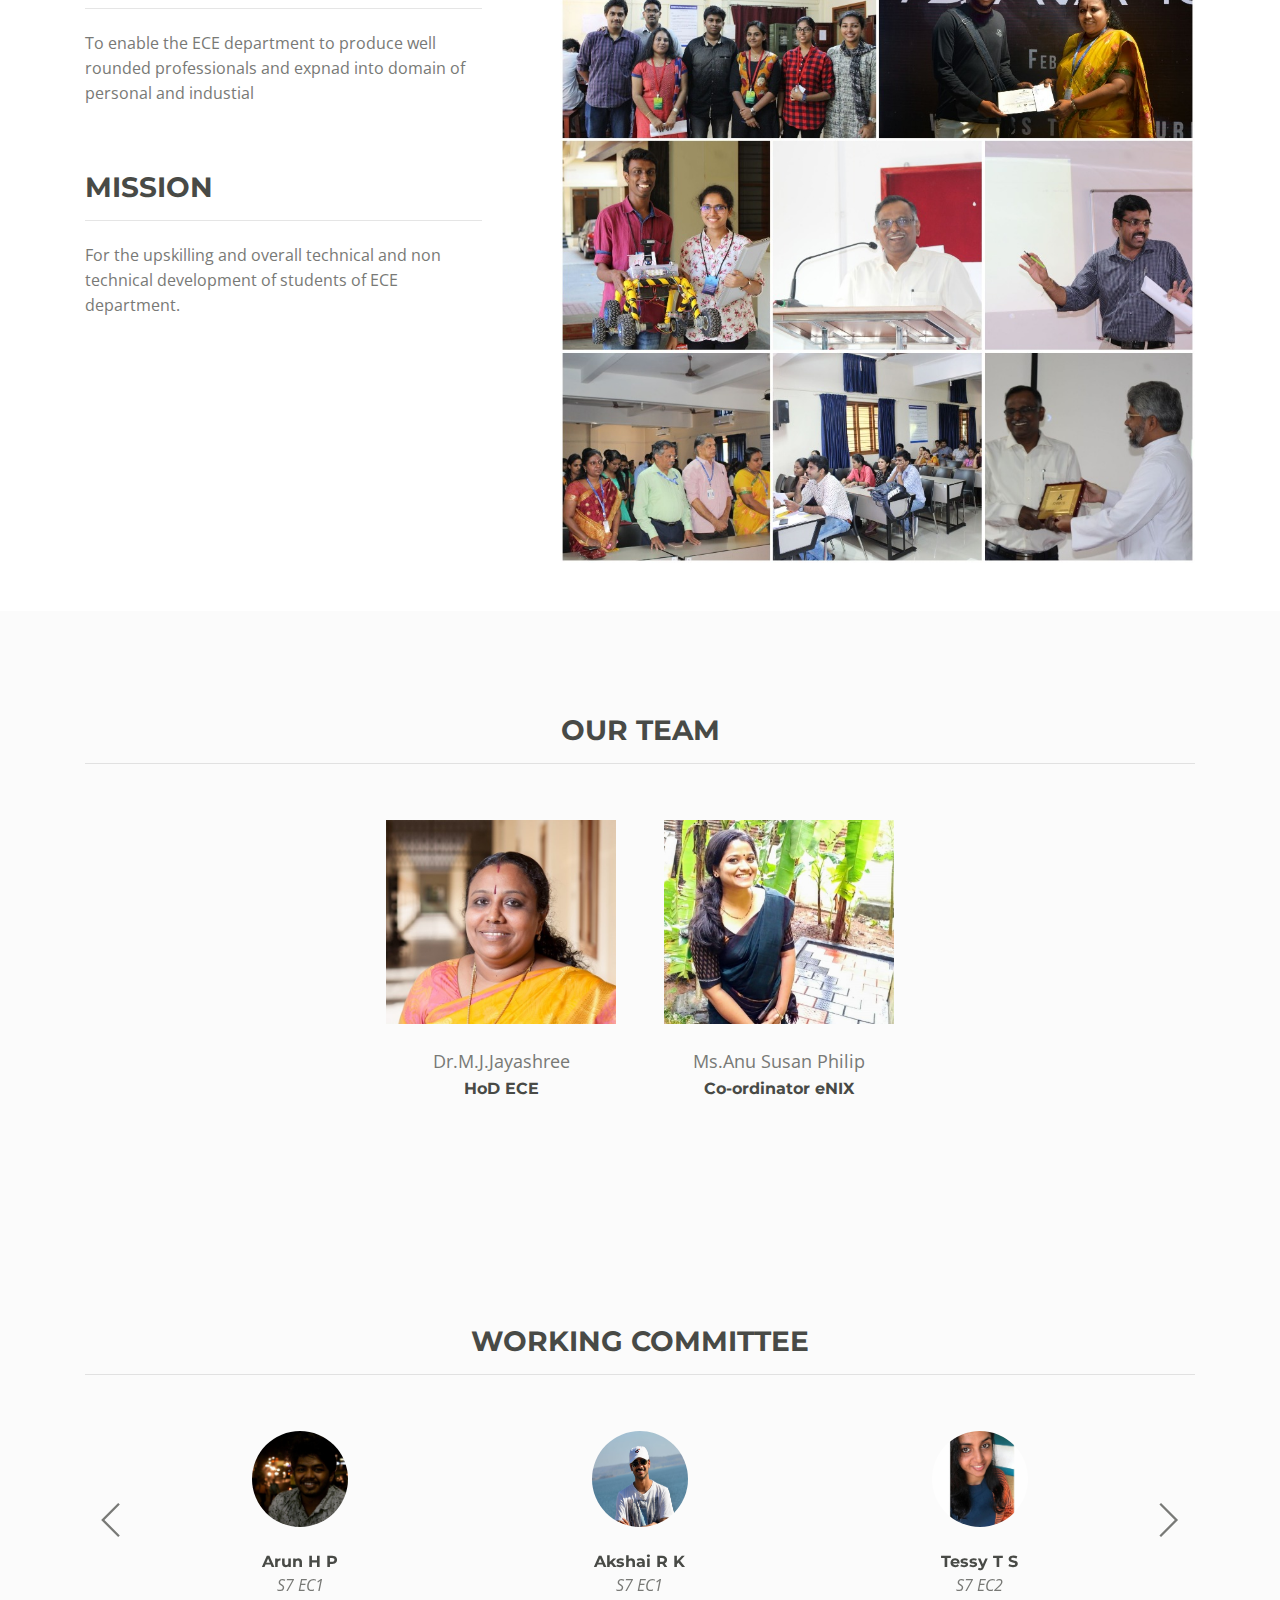
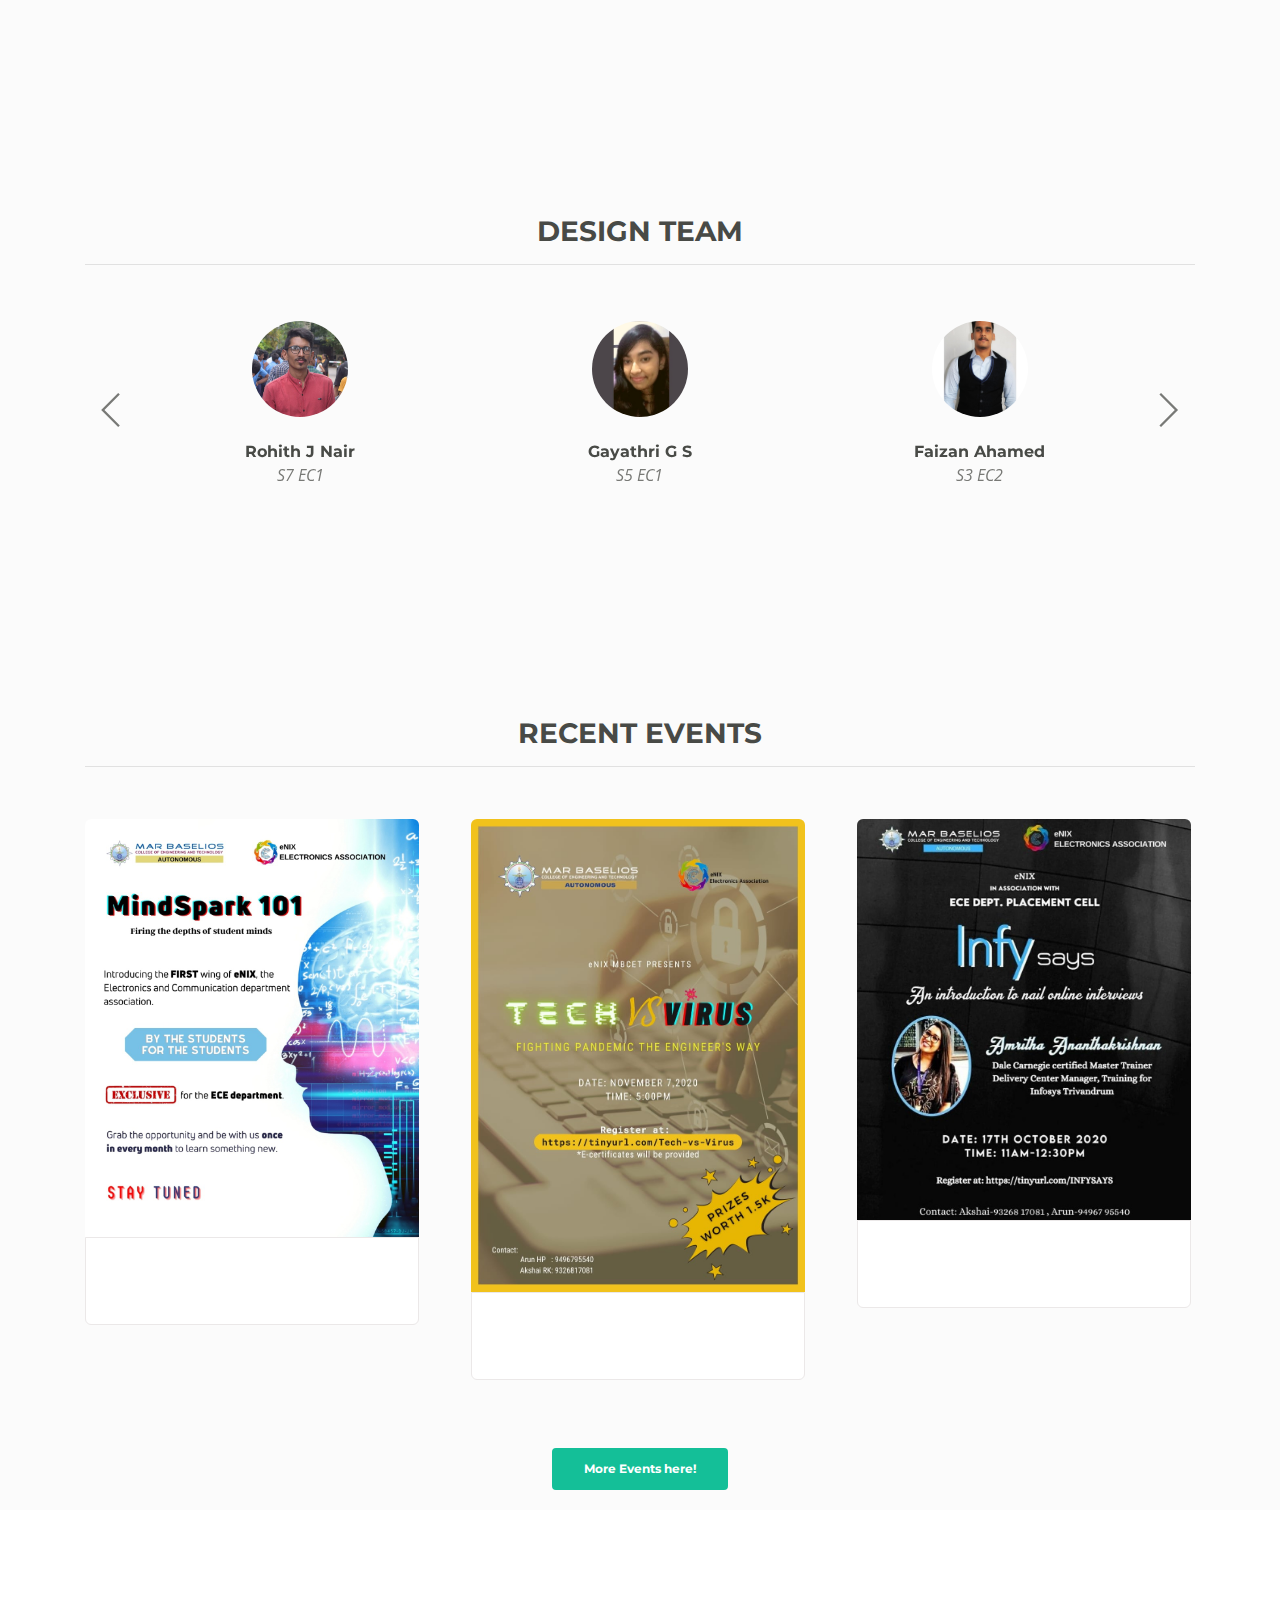
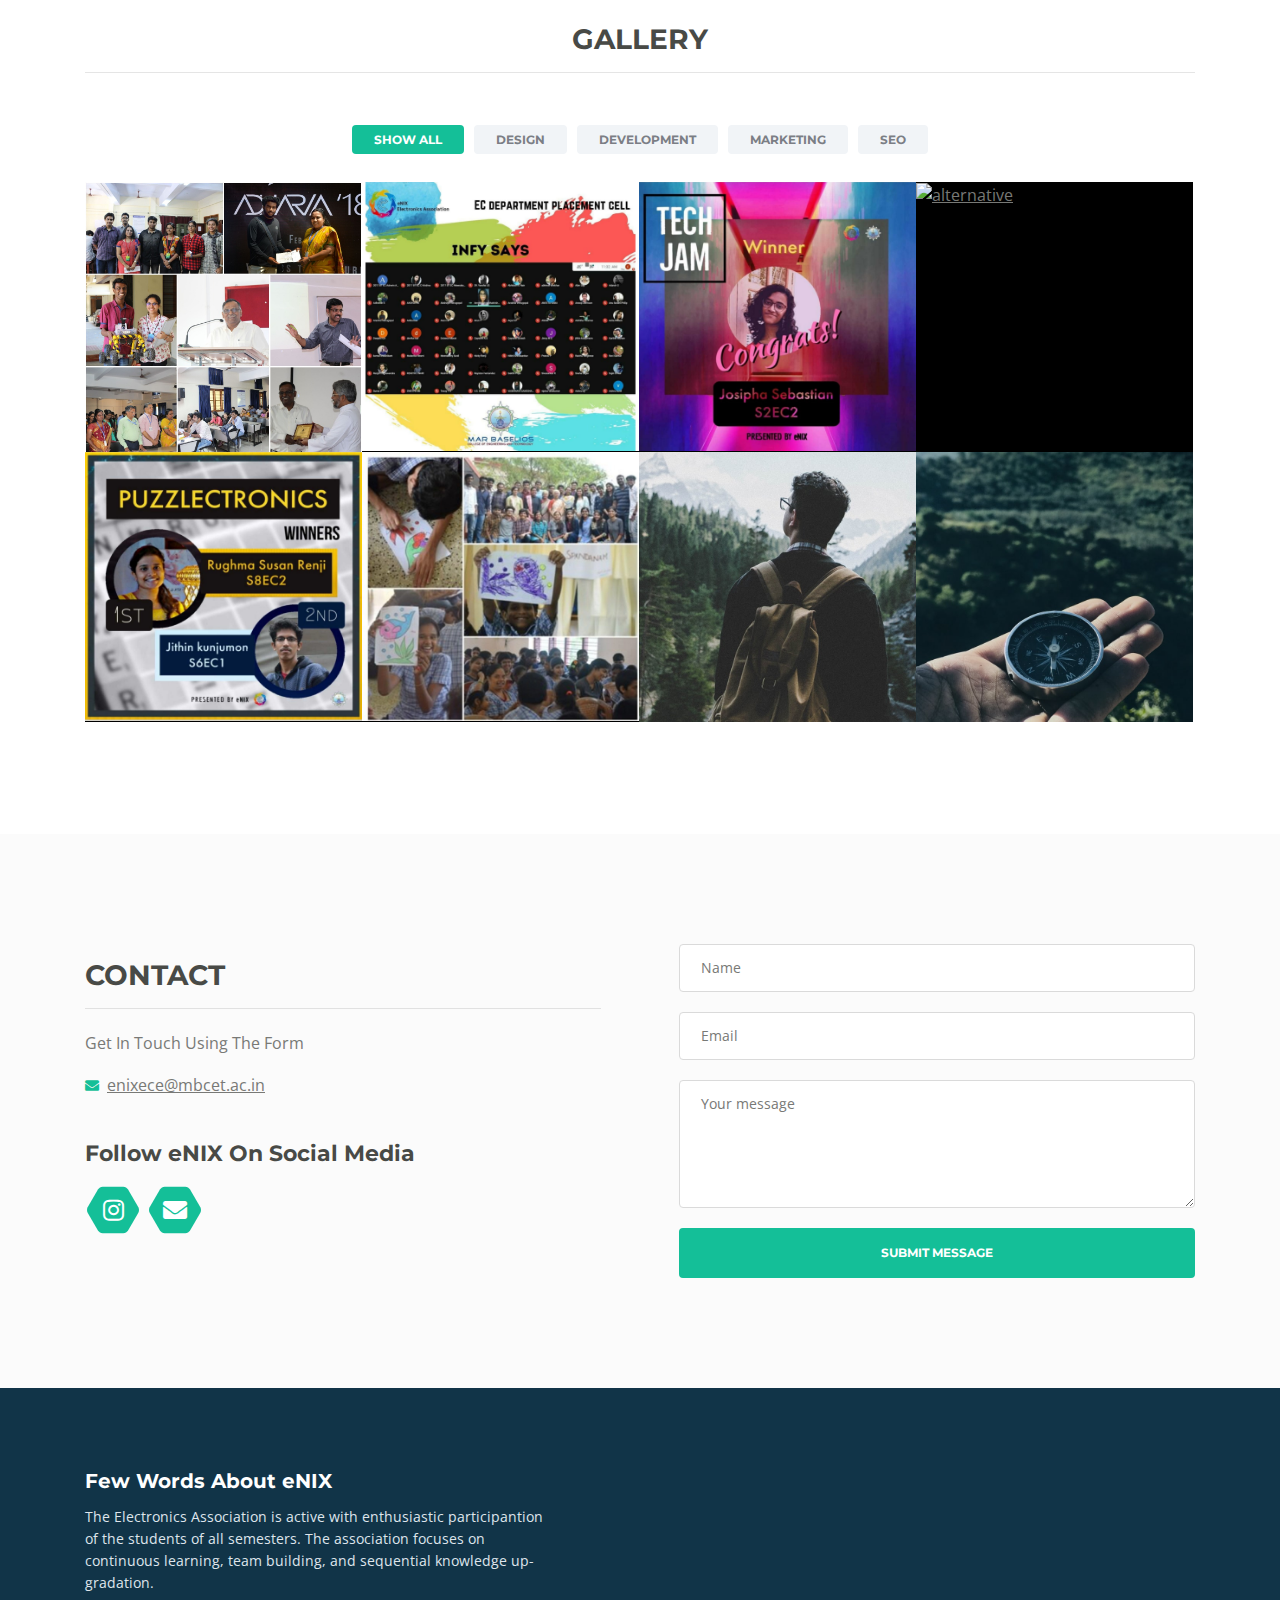
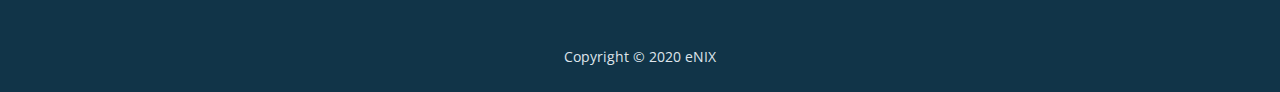
==== commit 9b18c8d5: "commit" ====
--- a/index.html
+++ b/index.html
@@ -711,7 +711,7 @@
                             <a class="popup-with-move-anim" href="#project-1"><div class="element-item-overlay"><span>Online Banking</span></div><img src="images/Adharva.jpg" alt="alternative"></a>
                         </div>
                         <div class="element-item development">
-                            <a class="popup-with-move-anim" href="#project-2"><div class="element-item-overlay"><span>Classic Industry</span></div><img src="images/Pro1.jpeg" alt="alternative"></a>
+                            <a class="popup-with-move-anim" href="#project-2"><div class="element-item-overlay"><span>Classic Industry</span></div><img src="images/Pro 1.jpeg" alt="alternative"></a>
                         </div>
                         <div class="element-item design development marketing">
                             <a class="popup-with-move-anim" href="#project-3"><div class="element-item-overlay"><span>BoomBap Audio</span></div><img src="images/Pro3.jpeg" alt="alternative"></a>
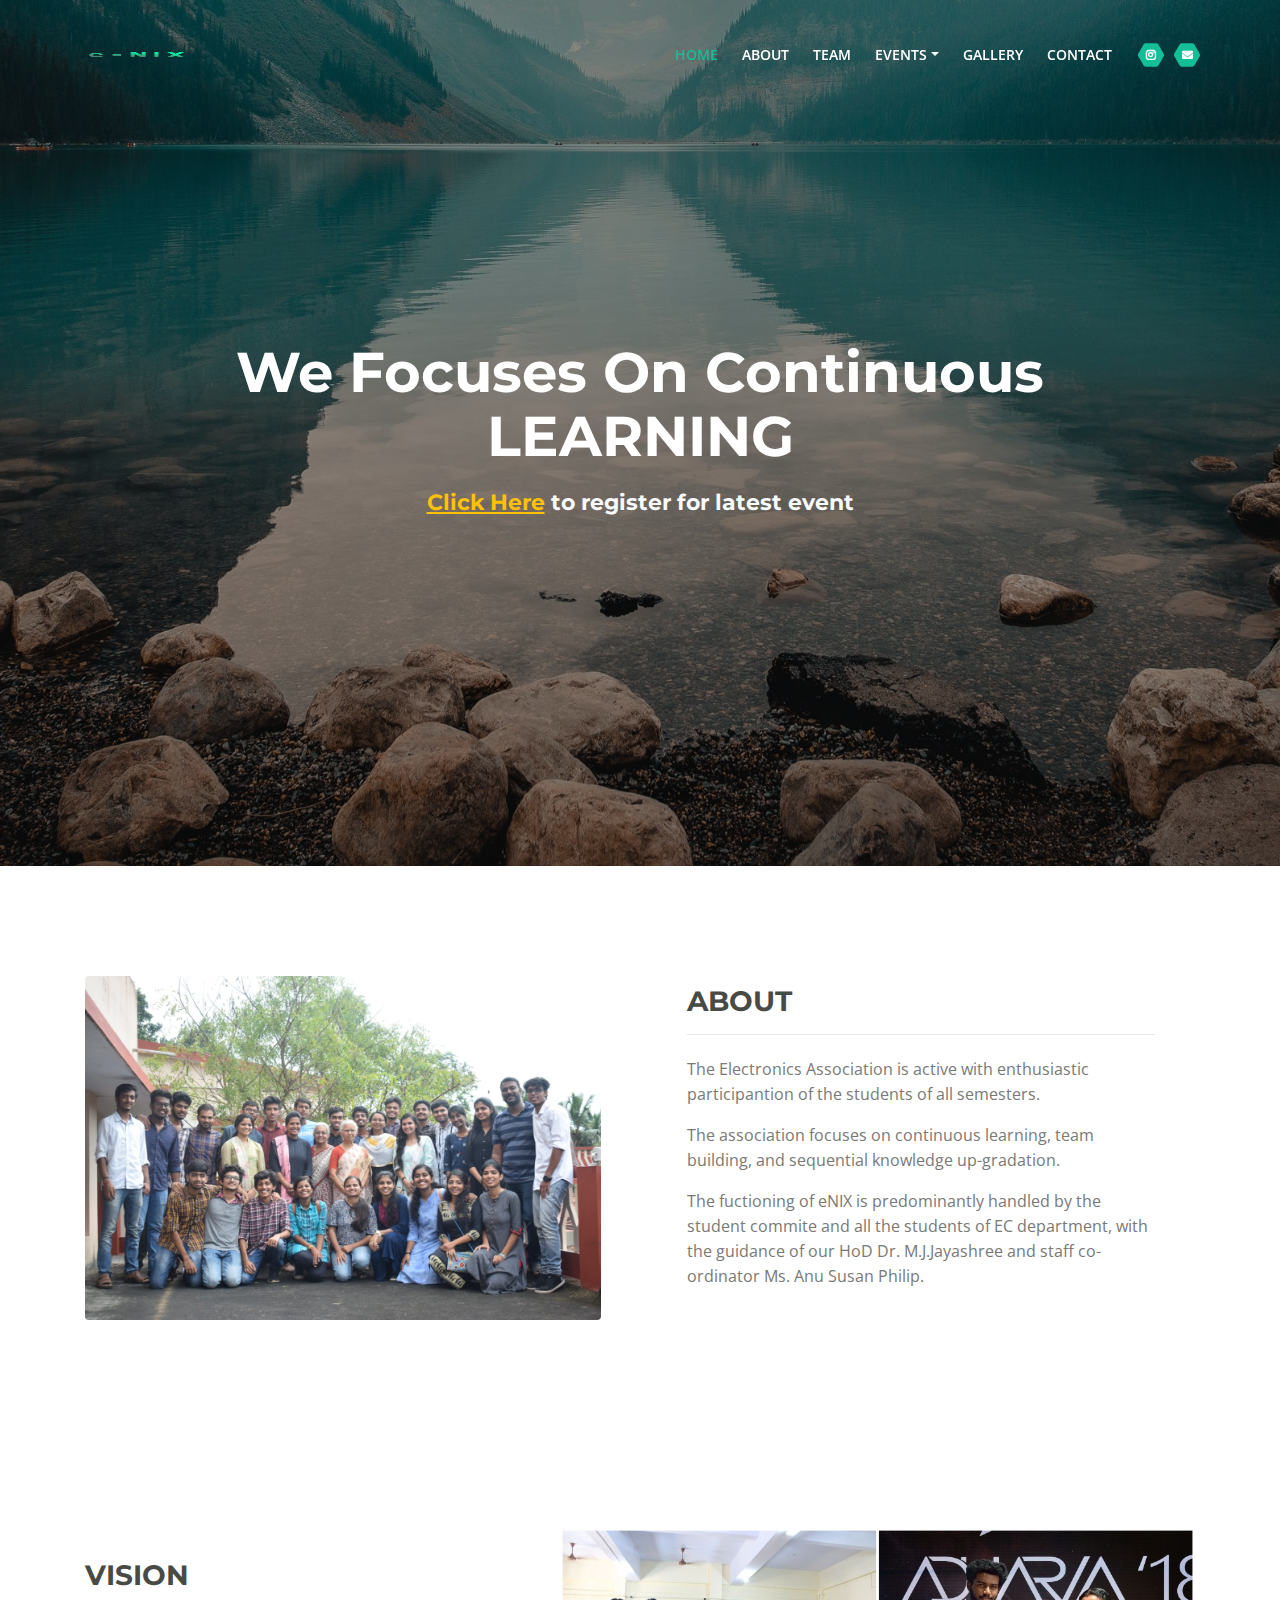
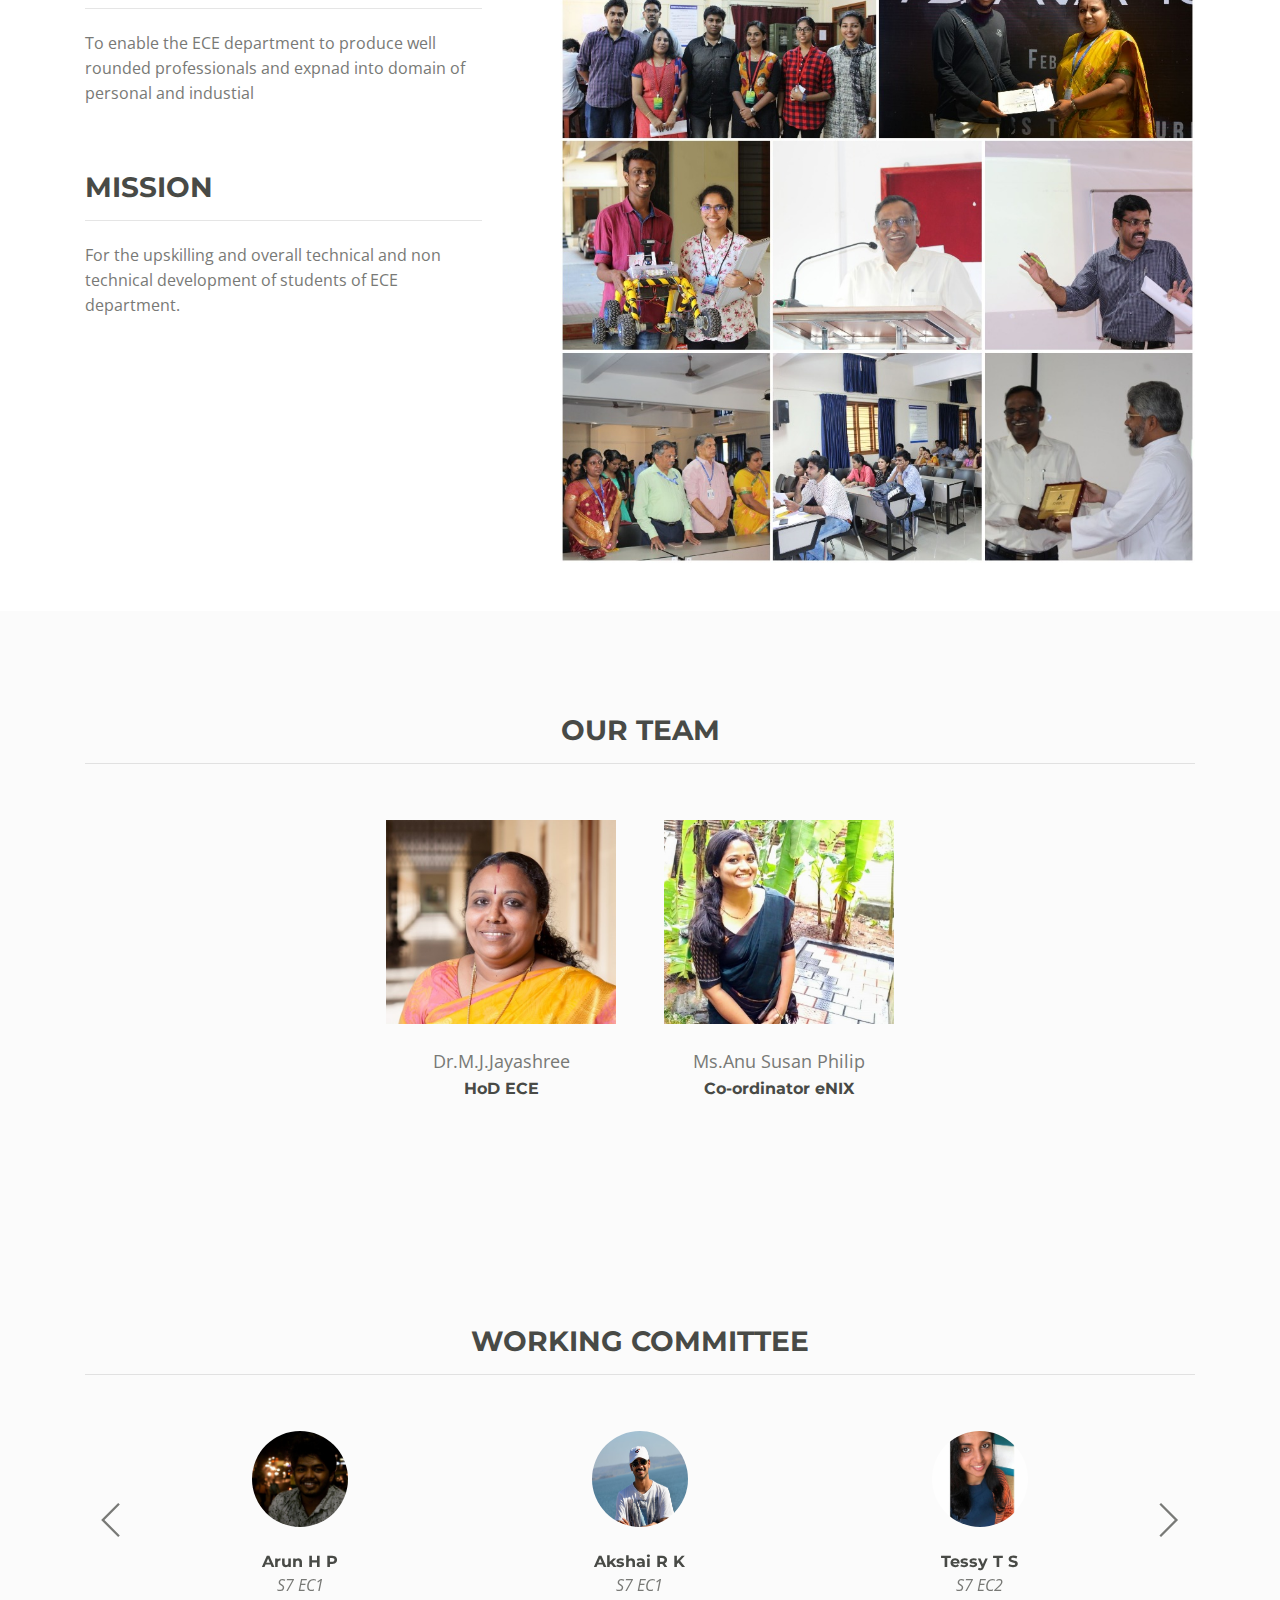
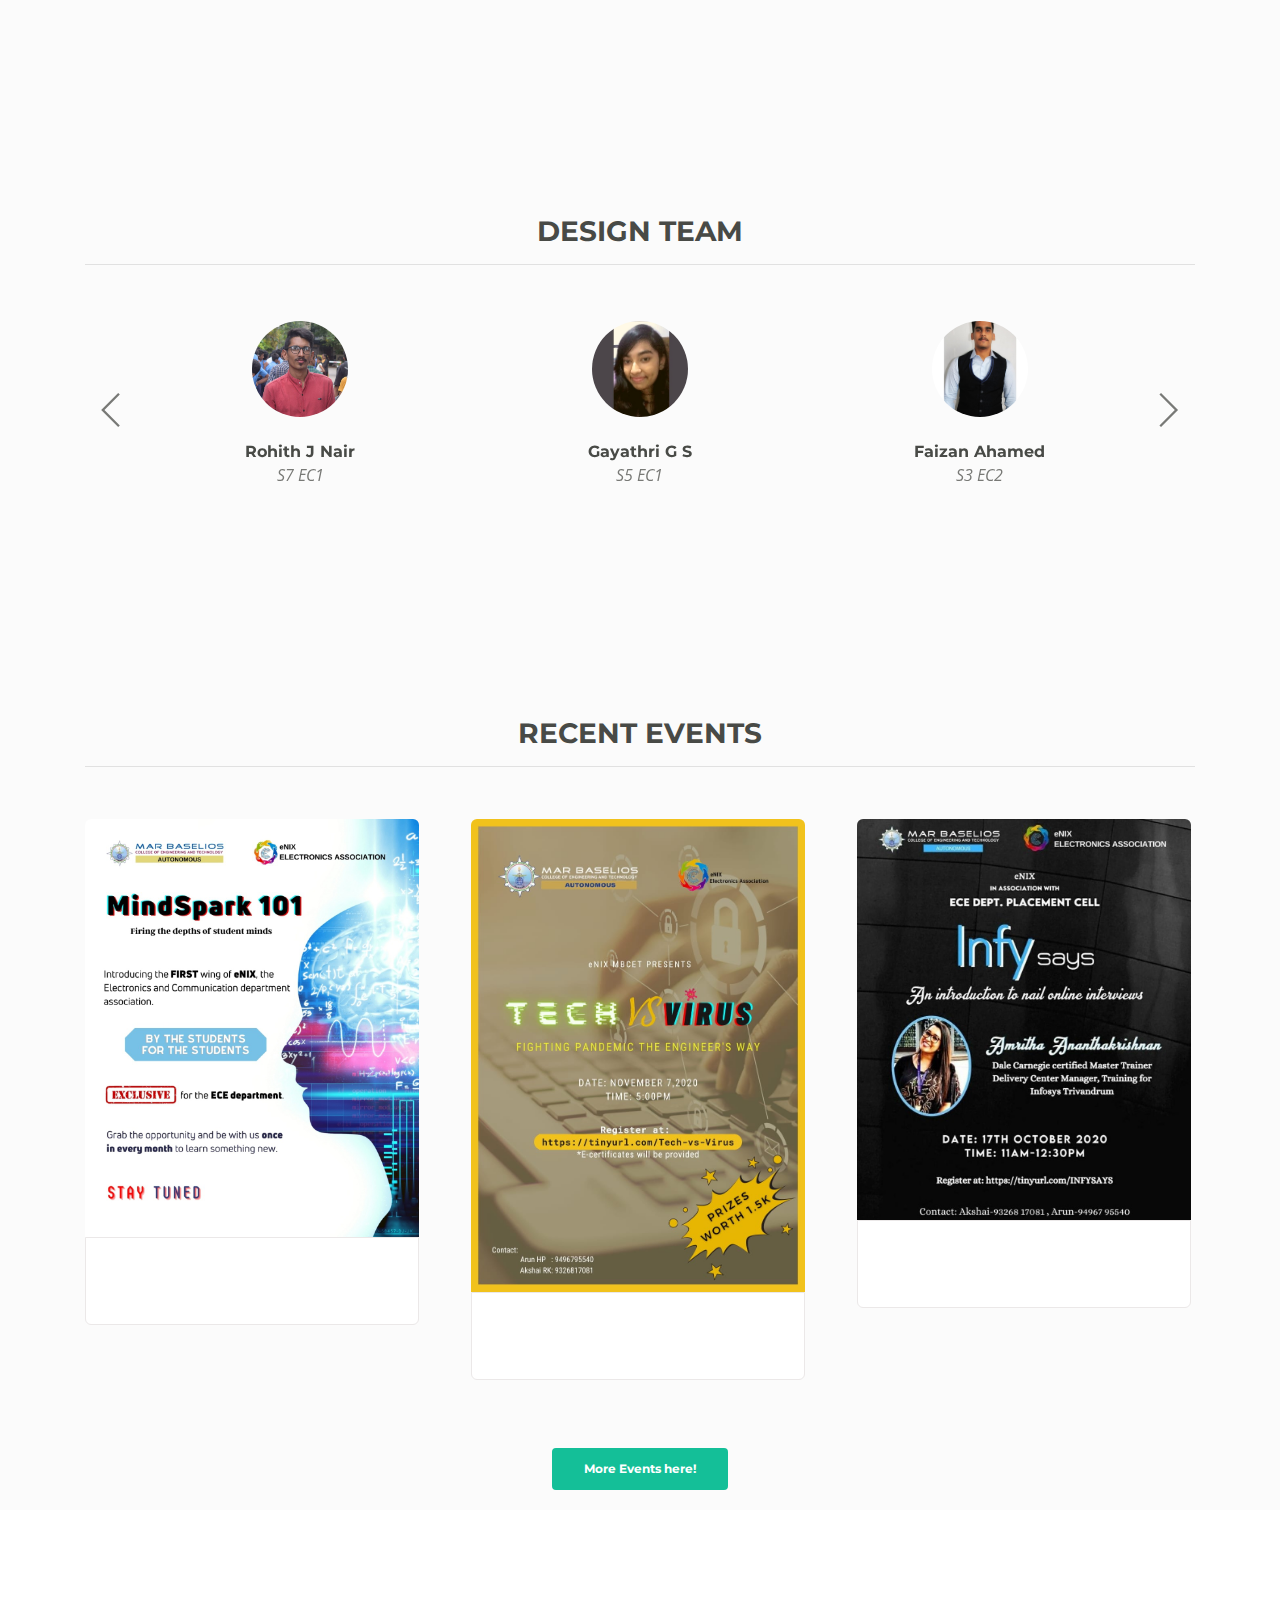
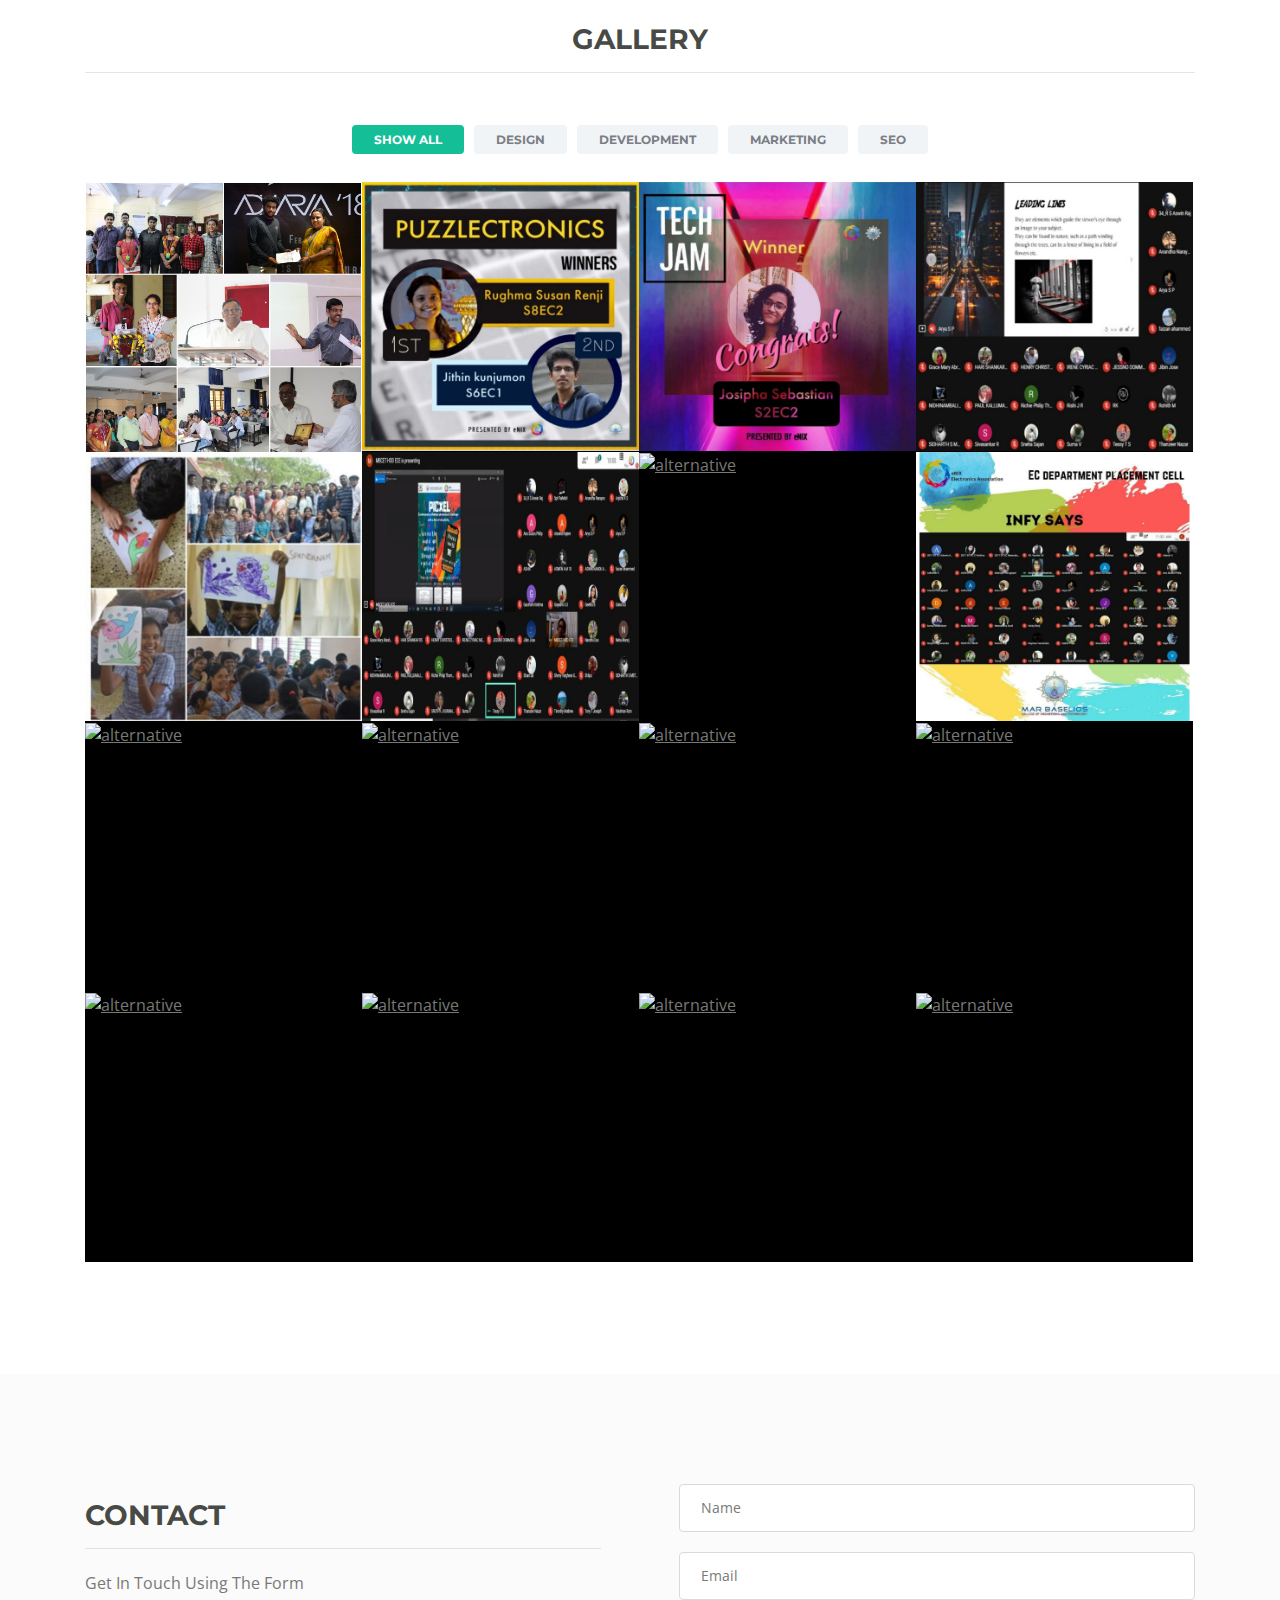
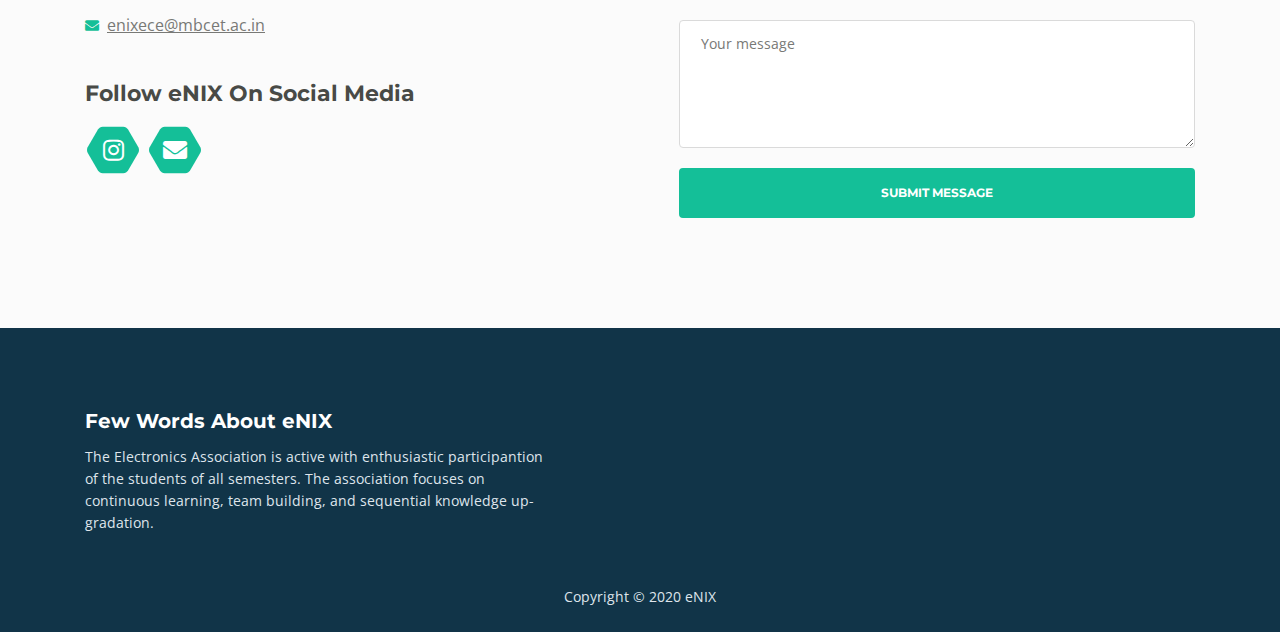
==== commit 1fdd3929: "commit" ====
--- a/index.html
+++ b/index.html
@@ -708,28 +708,52 @@
                     </div> <!-- end of button group -->
                     <div class="grid">
                         <div class="element-item development">
-                            <a class="popup-with-move-anim" href="#project-1"><div class="element-item-overlay"><span>Online Banking</span></div><img src="images/Adharva.jpg" alt="alternative"></a>
+                            <a class="popup-with-move-anim" href="#project-1"><div class="element-item-overlay"><span>Online Banking</span></div><img src="images/Pro1.jpg" alt="alternative"></a>
                         </div>
                         <div class="element-item development">
-                            <a class="popup-with-move-anim" href="#project-2"><div class="element-item-overlay"><span>Classic Industry</span></div><img src="images/Pro 1.jpeg" alt="alternative"></a>
+                            <a class="popup-with-move-anim" href="#project-2"><div class="element-item-overlay"><span>Classic Industry</span></div><img src="images/Pro2.jpeg" alt="alternative"></a>
                         </div>
                         <div class="element-item design development marketing">
                             <a class="popup-with-move-anim" href="#project-3"><div class="element-item-overlay"><span>BoomBap Audio</span></div><img src="images/Pro3.jpeg" alt="alternative"></a>
                         </div>
                         <div class="element-item design development marketing">
-                            <a class="popup-with-move-anim" href="#project-4"><div class="element-item-overlay"><span>Van Moose</span></div><img src="images/Pro2.jpeg" alt="alternative"></a>
+                            <a class="popup-with-move-anim" href="#project-4"><div class="element-item-overlay"><span>Van Moose</span></div><img src="images/Pro4.jpeg" alt="alternative"></a>
                         </div>
                         <div class="element-item design development marketing seo">
-                            <a class="popup-with-move-anim" href="#project-5"><div class="element-item-overlay"><span>Joy Moments</span></div><img src="images/Pro4.jpeg" alt="alternative"></a>
+                            <a class="popup-with-move-anim" href="#project-5"><div class="element-item-overlay"><span>Joy Moments</span></div><img src="images/Pro5.jpeg" alt="alternative"></a>
                         </div>
                         <div class="element-item design marketing seo">
-                            <a class="popup-with-move-anim" href="#project-6"><div class="element-item-overlay"><span>Spark Events</span></div><img src="images/Pro5.jpeg" alt="alternative"></a>
+                            <a class="popup-with-move-anim" href="#project-6"><div class="element-item-overlay"><span>Spark Events</span></div><img src="images/Pro6.jpeg" alt="alternative"></a>
                         </div>
                         <div class="element-item design marketing">
-                            <a class="popup-with-move-anim" href="#project-7"><div class="element-item-overlay"><span>Casual Wear</span></div><img src="images/project-7.jpg" alt="alternative"></a>
+                            <a class="popup-with-move-anim" href="#project-7"><div class="element-item-overlay"><span>Casual Wear</span></div><img src="images/Pro7.jpg" alt="alternative"></a>
                         </div>
                         <div class="element-item design marketing">
-                            <a class="popup-with-move-anim" href="#project-8"><div class="element-item-overlay"><span>Zazoo Apps</span></div><img src="images/project-8.jpg" alt="alternative"></a>
+                            <a class="popup-with-move-anim" href="#project-8"><div class="element-item-overlay"><span>Zazoo Apps</span></div><img src="images/Pro8.jpeg" alt="alternative"></a>
+                        </div>
+                        <div class="element-item development">
+                            <a class="popup-with-move-anim" href="#project-9"><div class="element-item-overlay"><span>Online Banking</span></div><img src="images/" alt="alternative"></a>
+                        </div>
+                        <div class="element-item development">
+                            <a class="popup-with-move-anim" href="#project-10"><div class="element-item-overlay"><span>Classic Industry</span></div><img src="images/" alt="alternative"></a>
+                        </div>
+                        <div class="element-item design development marketing">
+                            <a class="popup-with-move-anim" href="#project-11"><div class="element-item-overlay"><span>BoomBap Audio</span></div><img src="images/" alt="alternative"></a>
+                        </div>
+                        <div class="element-item design development marketing">
+                            <a class="popup-with-move-anim" href="#project-12"><div class="element-item-overlay"><span>Van Moose</span></div><img src="images/" alt="alternative"></a>
+                        </div>
+                        <div class="element-item design development marketing seo">
+                            <a class="popup-with-move-anim" href="#project-13"><div class="element-item-overlay"><span>Joy Moments</span></div><img src="images/" alt="alternative"></a>
+                        </div>
+                        <div class="element-item design marketing seo">
+                            <a class="popup-with-move-anim" href="#project-14"><div class="element-item-overlay"><span>Spark Events</span></div><img src="images/" alt="alternative"></a>
+                        </div>
+                        <div class="element-item design marketing">
+                            <a class="popup-with-move-anim" href="#project-15"><div class="element-item-overlay"><span>Casual Wear</span></div><img src="images/" alt="alternative"></a>
+                        </div>
+                        <div class="element-item design marketing">
+                            <a class="popup-with-move-anim" href="#project-16"><div class="element-item-overlay"><span>Zazoo Apps</span></div><img src="images/" alt="alternative"></a>
                         </div>
                     </div> <!-- end of grid -->
                     <!-- end of filter -->
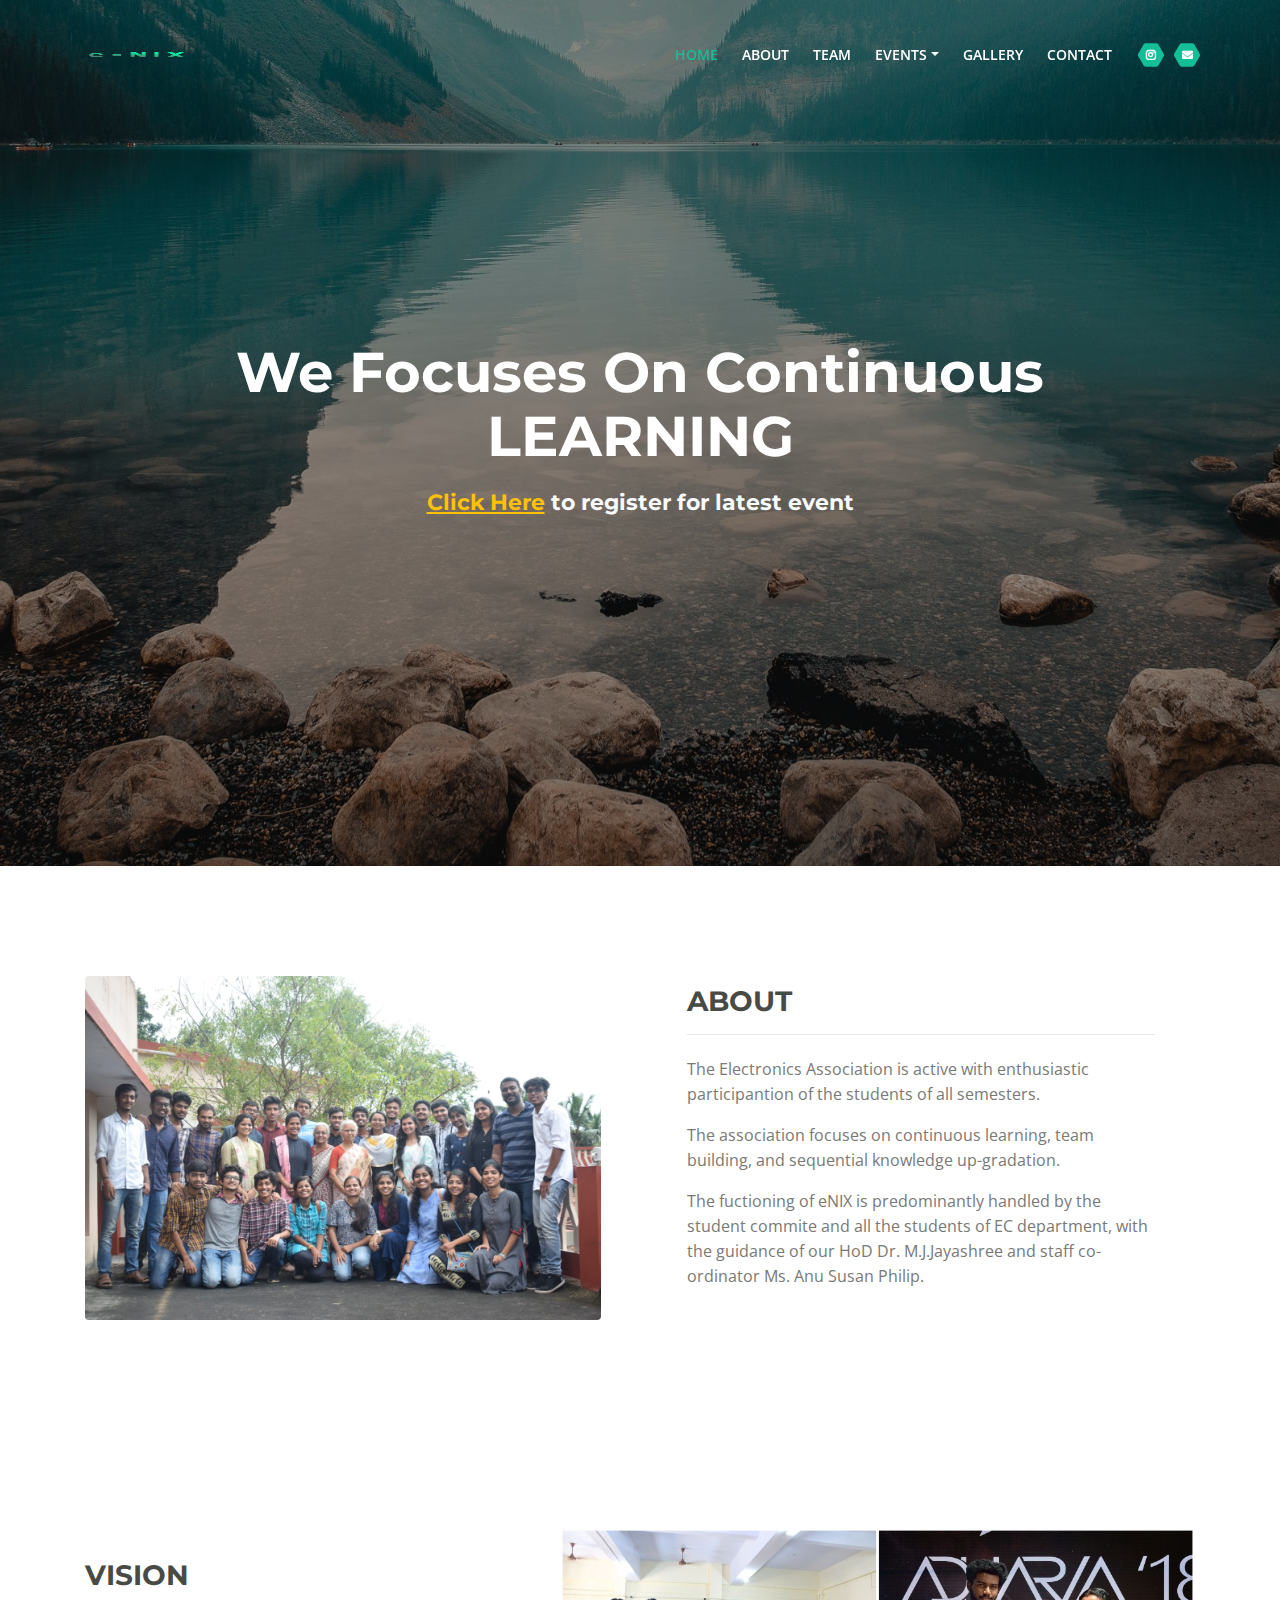
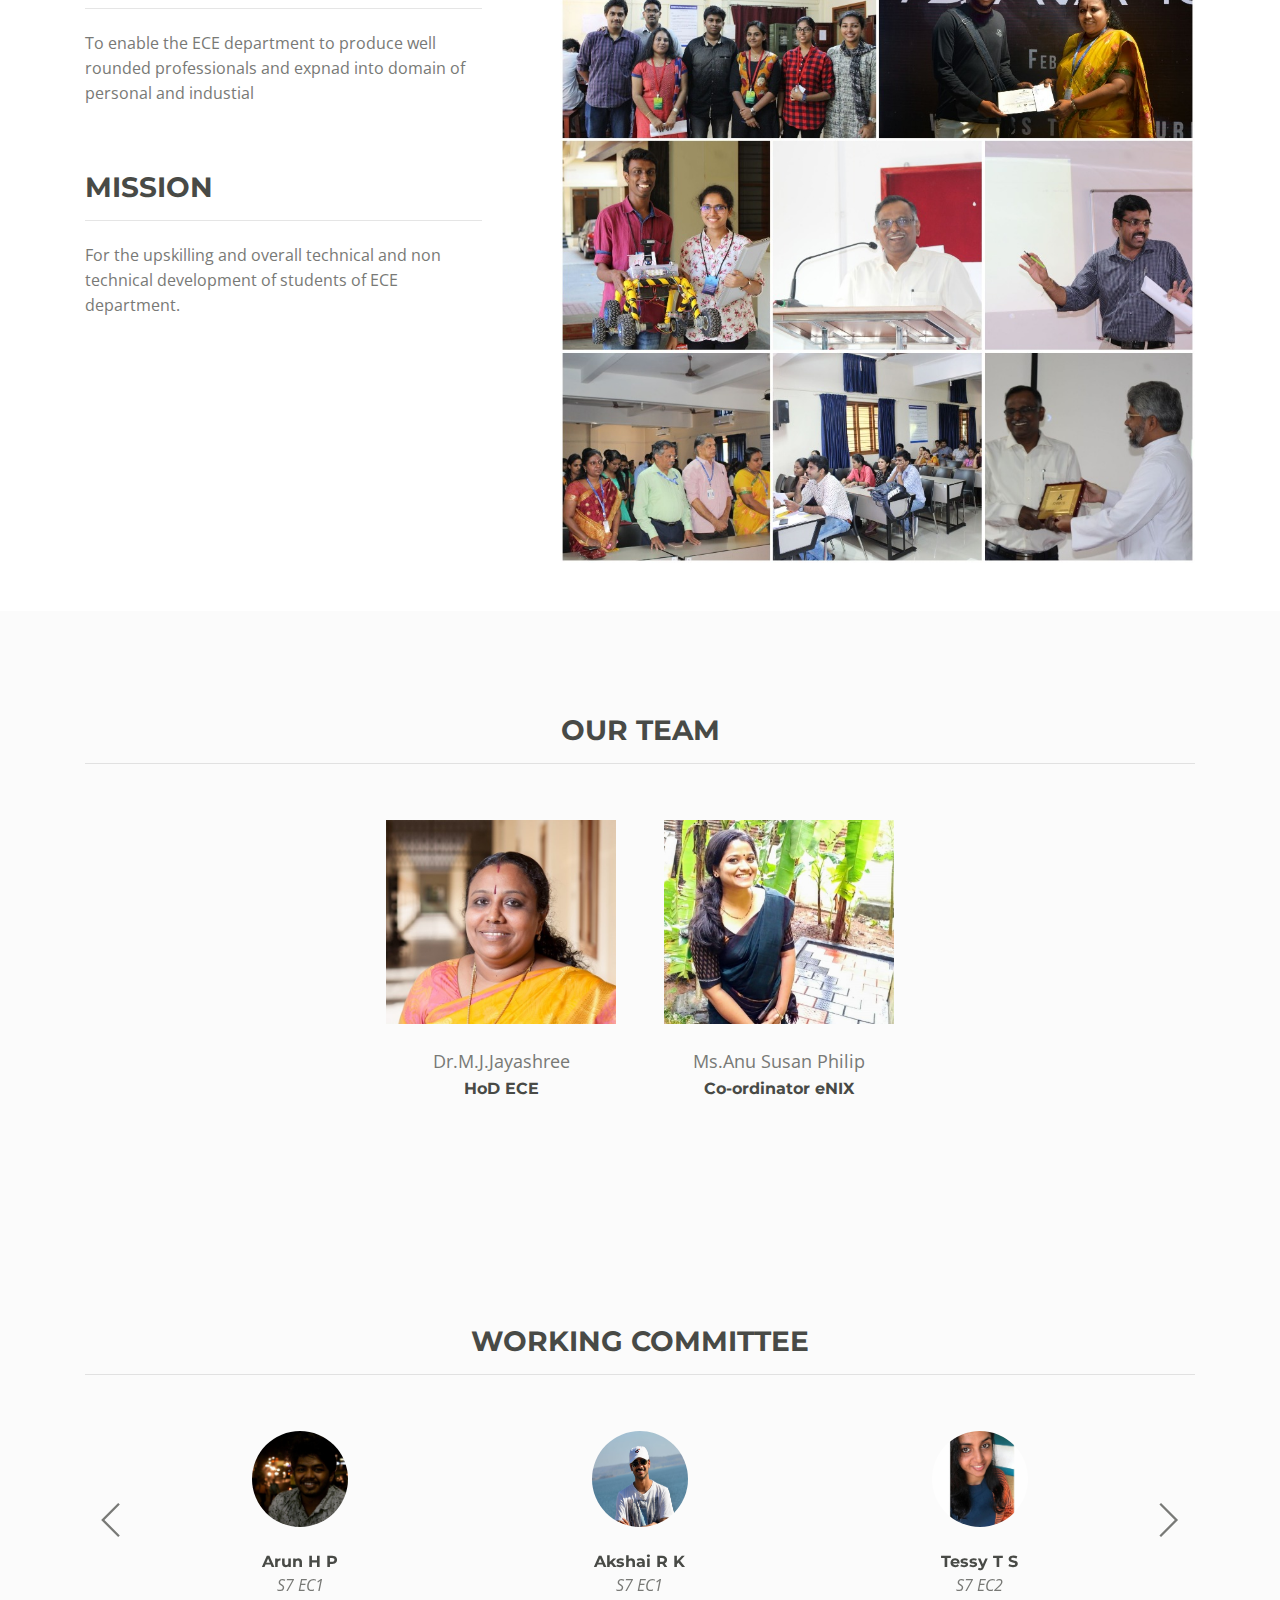
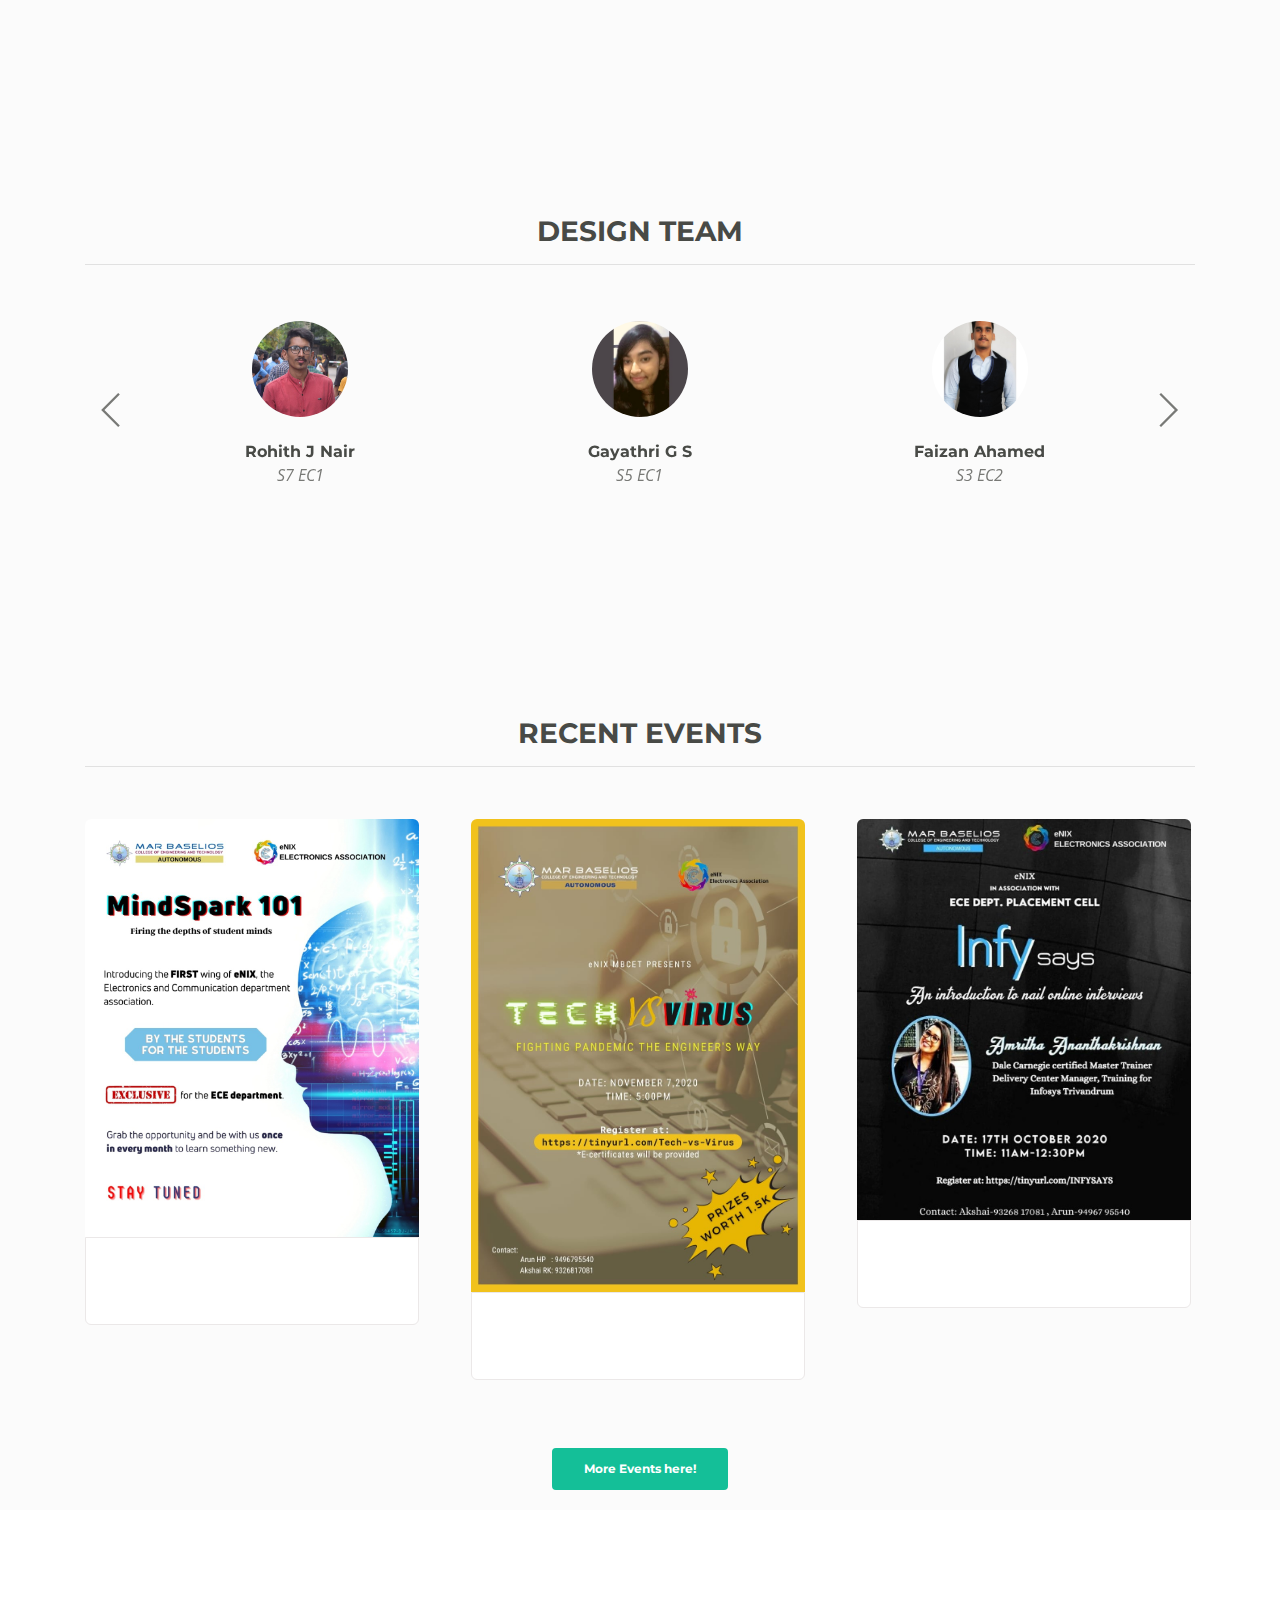
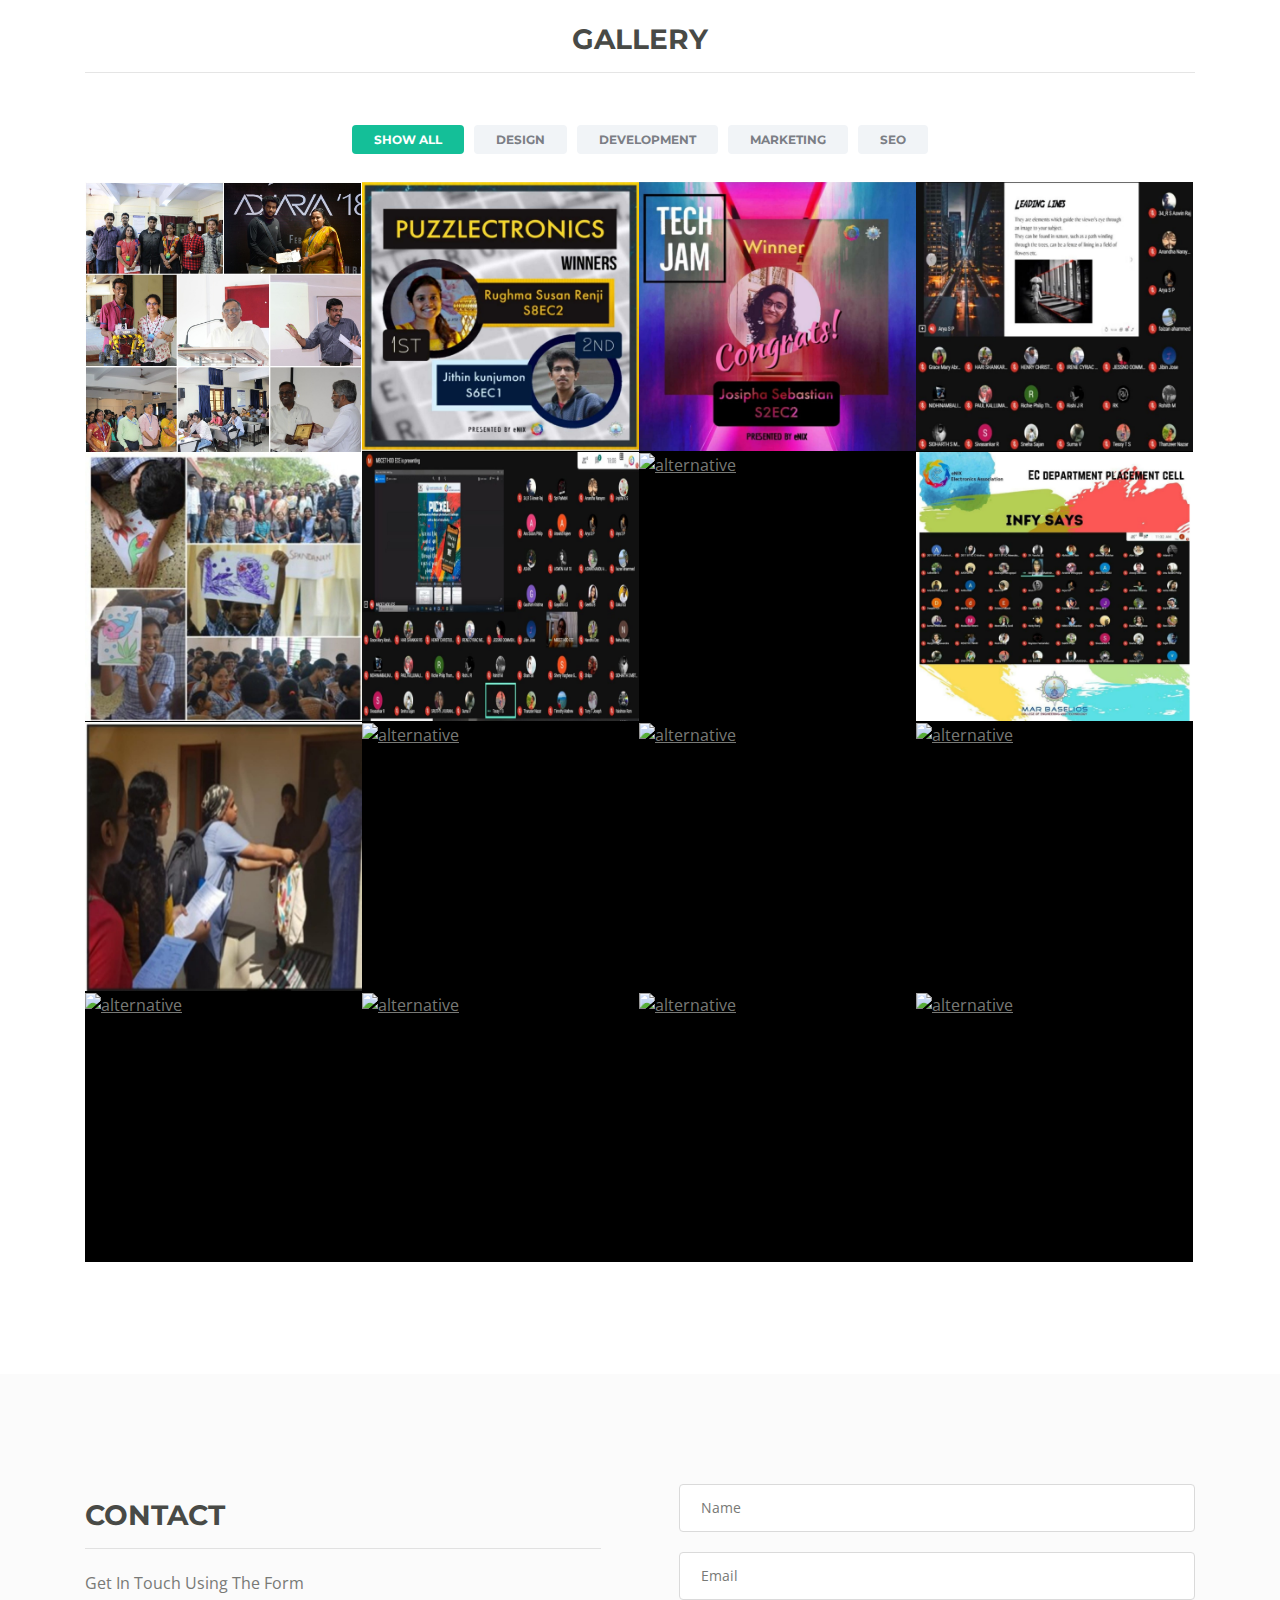
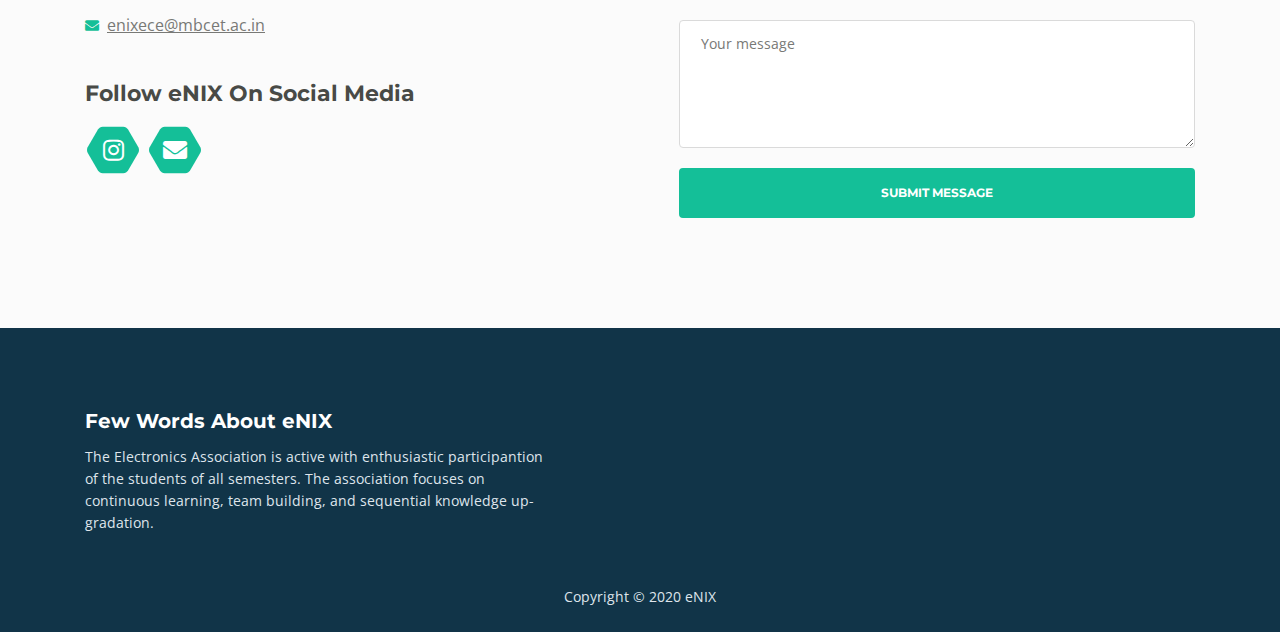
==== commit dcca7d90: "commit" ====
--- a/index.html
+++ b/index.html
@@ -732,13 +732,13 @@
                             <a class="popup-with-move-anim" href="#project-8"><div class="element-item-overlay"><span>Zazoo Apps</span></div><img src="images/Pro8.jpeg" alt="alternative"></a>
                         </div>
                         <div class="element-item development">
-                            <a class="popup-with-move-anim" href="#project-9"><div class="element-item-overlay"><span>Online Banking</span></div><img src="images/" alt="alternative"></a>
+                            <a class="popup-with-move-anim" href="#project-9"><div class="element-item-overlay"><span>Online Banking</span></div><img src="images/Pro9.jpeg" alt="alternative"></a>
                         </div>
                         <div class="element-item development">
-                            <a class="popup-with-move-anim" href="#project-10"><div class="element-item-overlay"><span>Classic Industry</span></div><img src="images/" alt="alternative"></a>
+                            <a class="popup-with-move-anim" href="#project-10"><div class="element-item-overlay"><span>Classic Industry</span></div><img src="images/Pro10.jpeg" alt="alternative"></a>
                         </div>
                         <div class="element-item design development marketing">
-                            <a class="popup-with-move-anim" href="#project-11"><div class="element-item-overlay"><span>BoomBap Audio</span></div><img src="images/" alt="alternative"></a>
+                            <a class="popup-with-move-anim" href="#project-11"><div class="element-item-overlay"><span>BoomBap Audio</span></div><img src="images/Pro11.jpeg" alt="alternative"></a>
                         </div>
                         <div class="element-item design development marketing">
                             <a class="popup-with-move-anim" href="#project-12"><div class="element-item-overlay"><span>Van Moose</span></div><img src="images/" alt="alternative"></a>
